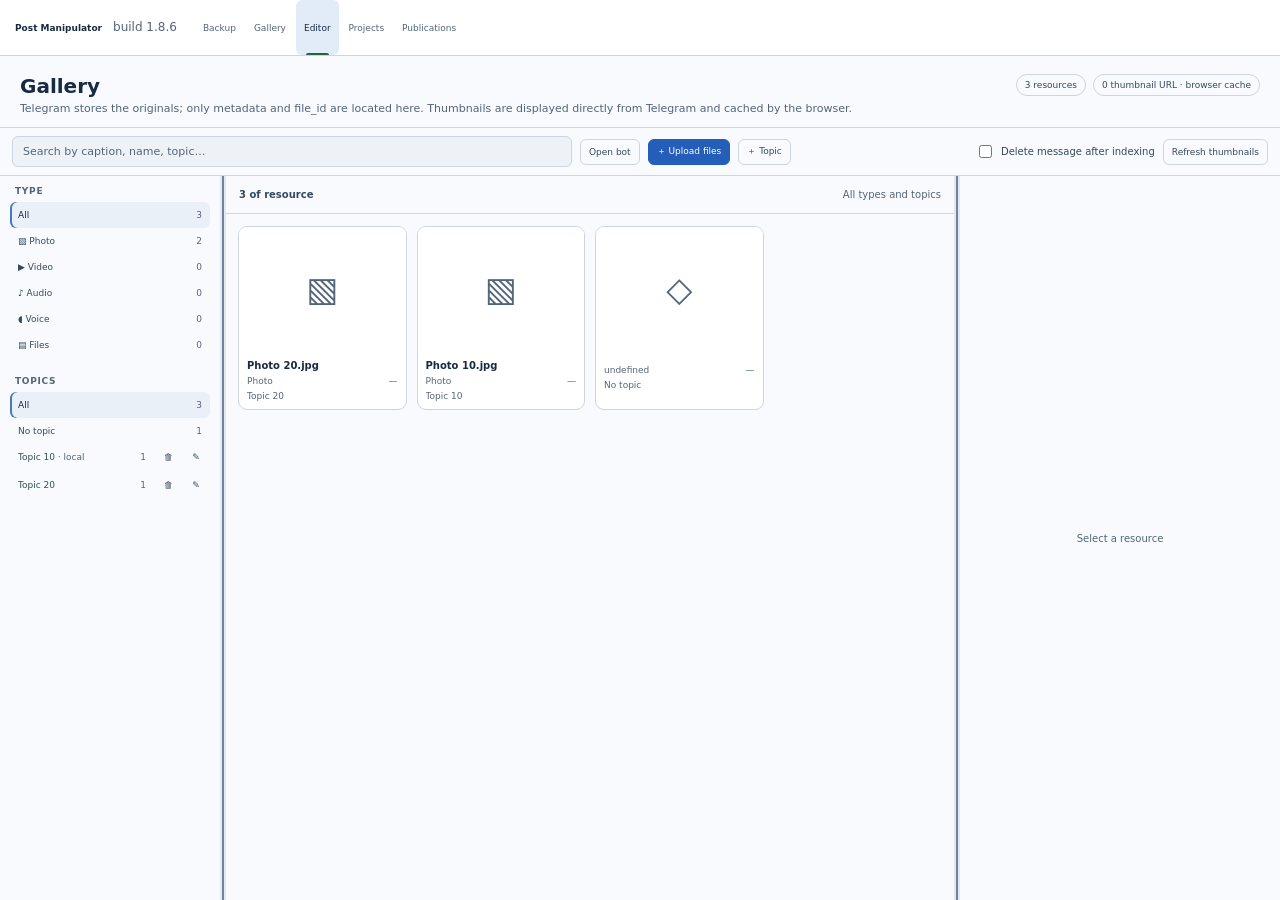
==== tests/gallery_topic_delete_browser_smoke.html @ 6d366eb7 "Improve gallery cleanup and scheduled publishing" ====
<!doctype html>
<meta charset="utf-8">
<title>Gallery topic deletion browser smoke</title>
<link rel="stylesheet" href="../style.css">
<script type="module">
import { IndexedDbAppDatabase } from "../js/storage/IndexedDbAppDatabase.js";
import { EventBus } from "../js/core/EventBus.js";
import { GalleryStore } from "../js/gallery/GalleryStore.js";
import { GalleryCore } from "../js/gallery/GalleryCore.js";
import { GalleryView } from "../js/gallery/GalleryView.js";
import { deleteGalleryTopicDialog } from "../js/gallery/GalleryTopicDeleteDialog.js";
import { SecurityGateView } from "../js/security/SecurityGateView.js";
import { createProjectPostListView } from "../js/editor/ProjectPostListView.js";
import { PublicationView } from "../js/publications/PublicationView.js";
import { OperationFeedback } from "../js/app/OperationFeedback.js";
import { applyDocumentTranslations } from "../js/i18n/index.js?v=1.8.6";

// Isolated storage and mock Telegram transport: never bootstrap the application.
const databaseName = `gallery-delete-smoke-${crypto.randomUUID()}`;
const db = new IndexedDbAppDatabase({ databaseName });
const check = (value, message) => { if (!value) throw new Error(message); };
const until = async predicate => {
  const end = Date.now() + 5000;
  while (!await predicate()) {
    if (Date.now() > end) throw new Error("Timed out waiting for UI");
    await new Promise(resolve => setTimeout(resolve, 10));
  }
};
try {
  const shell = new DOMParser().parseFromString(await (await fetch("../index.html")).text(), "text/html");
  shell.querySelectorAll("script").forEach(node => node.remove());
  document.body.replaceChildren(...shell.body.childNodes);
  document.body.dataset.appLocked = "false";
  document.querySelector("#appShell").removeAttribute("inert");
  document.querySelector("#appShell").removeAttribute("aria-hidden");
  document.documentElement.dataset.theme = "light";
  applyDocumentTranslations(document);
  const gate = new SecurityGateView({ root: document.querySelector("#securityGate") });
  gate.show("UNLOCK_PASSWORD");
  document.querySelector("#securityGate").hidden = true;
  document.querySelectorAll("[data-tab-page]").forEach(node => node.classList.toggle("active", node.dataset.tabPage === "gallery"));
  const events = new EventBus();
  const store = new GalleryStore({ db, events });
  const remote = [], thumbs = [];
  let fail = false, release = null;
  const thumbnails = { stats: async () => ({ count: 0 }), remove: async id => thumbs.push(id) };
  const core = new GalleryCore({ db, events, store, thumbnails, telegramCore: { topics: {
    async delete(id) {
      remote.push(id);
      if (release) await release;
      if (fail) throw new Error("offline");
      return {};
    }
  } } });
  const seed = async (id, { local = false, empty = false } = {}) => {
    await store.upsertTopic({ threadId: id, name: id === 9 ? '<img src=x onerror="window.injected=true"> Media' : `Topic ${id}`, telegramDeleted: local });
    if (!empty) return store.ingest({ type: "photo", fileId: `file-${id}`, fileName: `Photo ${id}.jpg`, source: { threadId: id } });
  };
  const asset = await seed(9);
  await seed(10, { local: true });
  await seed(11, { empty: true });
  const root = document.querySelector("#galleryApp");
  const view = new GalleryView({ root, gallery: core, thumbnails, events });
  await view.render();
  check(root.querySelectorAll("[data-gallery-delete-topic]").length === 3, "every topic must have a trash button");
  const open = async id => {
    await view.render();
    root.querySelector(`[data-gallery-delete-topic="${id}"]`).click();
    await until(() => document.querySelector("#galleryTopicDeleteDialog")?.open);
    return document.querySelector("#galleryTopicDeleteDialog");
  };
  const cancel = async dialog => {
    dialog.querySelector(".app-modal-dialog-actions button").click();
    await until(() => !view.topicDeletePending);
  };
  let dialog = await open(9);
  check(dialog.querySelectorAll('input[type="checkbox"]').length === 2, "remote topic with indexes requires two choices");
  check(dialog.querySelector("button.danger").disabled, "empty selection cannot delete");
  check(!dialog.querySelector("img") && !window.injected, "topic names must be plain text");
  await cancel(dialog);
  check(!remote.length, "cancel must be a no-op");
  dialog = await open(9);
  dialog.querySelector('[name="deleteFromBot"]').click();
  let resume;
  release = new Promise(resolve => { resume = resolve; });
  dialog.querySelector("button.danger").click();
  await until(() => remote.length === 1);
  check(dialog.querySelector("button.danger").disabled && dialog.querySelector("fieldset").disabled, "pending deletion must disable actions");
  const escape = new Event("cancel", { cancelable: true });
  dialog.dispatchEvent(escape);
  check(escape.defaultPrevented, "pending deletion must not be dismissed");
  resume(); release = null;
  await until(() => !view.topicDeletePending);
  check((await store.getTopic(9)).telegramDeleted && await store.get(asset.id), "bot-only deletion must retain local indexes");
  dialog = await open(9);
  check(!dialog.querySelector('input[type="checkbox"]'), "local-only topic needs a direct warning");
  check(dialog.querySelector(".app-modal-dialog-copy").textContent.includes("1"), "local warning includes index count");
  dialog.querySelector("button.danger").click();
  await until(() => !view.topicDeletePending);
  check(remote.length === 1 && !await store.get(asset.id) && !await store.getTopic(9), "local cleanup must not call Telegram");
  check(thumbs.includes(asset.id), "local cleanup must invalidate thumbnails");

  await seed(12);
  dialog = await open(12);
  dialog.querySelector('[name="deleteFromEditor"]').click();
  dialog.querySelector("button.danger").click();
  await until(() => !view.topicDeletePending);
  check(remote.length === 1 && !await store.getTopic(12), "editor-only choice must leave Telegram untouched");
  dialog = await open(11);
  check(!dialog.querySelector('input[type="checkbox"]'), "empty topic needs a regular confirmation");
  dialog.querySelector("button.danger").click();
  await until(() => !view.topicDeletePending);
  check(remote.includes(11) && !await store.getTopic(11), "empty topic removal must clean both sides");

  const used = await seed(13);
  core.tree = { toJSON: () => ({ props: { galleryId: used.id }, children: [] }) };
  dialog = await open(13);
  dialog.querySelectorAll('input[type="checkbox"]').forEach(input => input.click());
  const before = remote.length;
  dialog.querySelector("button.danger").click();
  await until(() => !dialog.querySelector("button.danger").disabled);
  check(remote.length === before && await store.get(used.id), "used indexes must block both deletions before any remote action");
  check(dialog.querySelector('[role="status"]').textContent, "usage error must remain in the dialog");
  await cancel(dialog);
  core.tree = null;

  fail = true;
  dialog = await open(13);
  dialog.querySelectorAll('input[type="checkbox"]').forEach(input => input.click());
  dialog.querySelector("button.danger").click();
  await until(() => dialog.querySelector('[role="status"]').textContent === "offline");
  check(dialog.open && await store.get(used.id), "network failure must preserve indexes and allow retry");
  fail = false;
  dialog.querySelector("button.danger").click();
  await until(() => !view.topicDeletePending);
  check(!await store.getTopic(13) && !await store.get(used.id), "both-scope retry must finish cleanup");

  // Abort a real IndexedDB transaction after its first queued delete.
  await db.put("gallery", "rollback", { id: "rollback" });
  await db.put("topics", "rollback", { id: "rollback" });
  const originalDelete = IDBObjectStore.prototype.delete;
  let deletes = 0, aborted = false;
  IDBObjectStore.prototype.delete = function(key) {
    if (++deletes === 2) throw new Error("simulated transaction failure");
    return originalDelete.call(this, key);
  };
  try { await db.deleteMany([{ store: "gallery", key: "rollback" }, { store: "topics", key: "rollback" }]); }
  catch { aborted = true; }
  finally { IDBObjectStore.prototype.delete = originalDelete; }
  check(aborted && await db.get("gallery", "rollback") && await db.get("topics", "rollback"), "topic/index deletion must roll back together");

  // Exercise the actual project-card actions and schedule dialog.
  const future = Math.ceil((Date.now() + 3600000) / 60000) * 60000;
  const project = { id: "sequence", title: "Sequence", structure: { mode: "linear", rootPostId: "map", rootMapId: "map-node" }, posts: [
    { id: "map", title: "Map", publication: { state: "scheduled" }, schedule: { scheduledAt: future, chatId: -1001 }, messageAst: { children: [] } },
    { id: "first", title: "First", publication: { state: "draft" }, messageAst: { children: [] } },
    { id: "last", title: "Last", publication: { state: "draft" }, messageAst: { children: [] } }
  ] };
  const cards = document.createElement("div");
  cards.append(createProjectPostListView({ project, onPublish() {}, onSchedule() {}, onCancelSchedule() {} }));
  document.querySelector("#projectLibraryDetail").replaceChildren(cards);
  const first = cards.querySelector('[data-post-id="first"]');
  check(first.querySelector(".project-publication-publish")?.disabled, "immediate publication must remain blocked");
  check(first.querySelector(".project-publication-schedule")?.disabled === false, "the next post can be scheduled");
  check(!cards.querySelector('[data-post-id="last"] .project-publication-schedule'), "cannot skip a predecessor");
  const publicationView = new PublicationView({ root: document.querySelector("#publicationsApp"), telegramCore: { publications: {} }, projectPublications: { schedulePost() {} } });
  publicationView.targets = [{ chatId: -1001, title: "Channel", status: "ready", type: "channel" }];
  publicationView.requestProjectPostSchedule(project, project.posts[1]);
  dialog = document.querySelector(".publication-draft-dialog");
  const time = dialog.querySelector('input[type="datetime-local"]');
  check(new Date(time.min).getTime() === future && new Date(time.value).getTime() >= future, "schedule dialog must use the predecessor time");
  dialog.close();
  publicationView.stop();

  const feedbackEvents = new EventBus();
  const feedback = new OperationFeedback({ events: feedbackEvents }).start();
  const modal = document.createElement("dialog");
  modal.textContent = "Upload in progress";
  document.body.append(modal);
  modal.showModal();
  feedbackEvents.emit("telegram:operation-start", { id: 1, method: "sendPhoto", fileName: "photo.png" });
  let panel = document.querySelector(".operation-feedback");
  check(panel?.parentNode === modal && panel.textContent.includes("photo.png"), "request indicator must be visible in the active modal");
  check(!panel.querySelector("progress").hasAttribute("value"), "unknown byte progress must remain indeterminate");
  modal.close(); modal.remove();
  await until(() => panel.parentNode === document.body);
  feedbackEvents.emit("gallery:upload-progress", { uploadId: 1, state: "uploading", current: 2, total: 3, fileName: "second.png" });
  check(panel.querySelector("progress").value === 1 && panel.querySelector("progress").max === 3, "batch indicator must count completed files");
  feedbackEvents.emit("telegram:operation-end", { id: 1, success: false });
  check(panel.dataset.active === "true", "finishing a request must not hide a running upload batch");
  feedbackEvents.emit("gallery:upload-progress", { uploadId: 1, state: "partial", total: 3, assets: [{}], failures: [{}, {}] });
  check(panel.dataset.active === "false" && panel.querySelector("progress").hidden, "failure must stop the progress indicator");
  feedback.stop();
  check(!document.querySelector(".operation-feedback"), "stopping the app must remove its indicator");

  let buttons = 0;
  for (const theme of ["light", "dark"]) {
    document.documentElement.dataset.theme = theme;
    for (const node of document.querySelectorAll("button, .button-link")) {
      const css = getComputedStyle(node);
      check(css.minHeight === "26px" && css.padding === "4px 8px" && css.borderRadius === "6px" && css.fontSize === "9px", `button sizing mismatch: ${node.className}`);
      for (const label of node.querySelectorAll("span, strong, label")) check(getComputedStyle(label).fontSize === "9px", "button label mismatch");
      buttons++;
    }
  }
  document.documentElement.dataset.theme = "light";
  await seed(20);
  await view.render();
  window.showGalleryDeleteFixture = () => deleteGalleryTopicDialog({ threadId: 20, gallery: { getTopicDeletionInfo: async () => ({ threadId: 20, hasRemote: true, assetCount: 3, topic: { name: "Фотографии проекта" } }) } });
  window.showOperationFeedbackFixture = () => {
    feedback.start();
    feedbackEvents.emit("gallery:upload-progress", { uploadId: 2, state: "uploading", current: 2, total: 3, fileName: "project-photo-02.jpg" });
  };
  window.galleryDeleteSmokeResult = { ok: true, buttons };
} catch (error) {
  window.galleryDeleteSmokeResult = { ok: false, error: error.stack || String(error) };
} finally {
  await db.close();
  indexedDB.deleteDatabase(databaseName);
}
</script>
---- style.css ----
/* Theme tokens describe UI roles. Legacy dark colors stay as var() fallbacks
   to preserve every existing dark surface/state. Only the light palette overrides
   them; switching back to dark removes all overrides through the root selector. */
:root { --theme-color-scheme: dark; }
:root[data-theme="light"] {
  --theme-color-scheme: light;
  --theme-app-bg: #f2f5fa;
  --theme-header-bg: #ffffff;
  --theme-surface: #f8fafd;
  --theme-surface-inset: #eef2f7;
  --theme-surface-raised: #ffffff;
  --theme-surface-hover: #eaf0f8;
  --theme-surface-active: #e2ebf8;
  --theme-field-bg: #ffffff;
  --theme-text: #172b42;
  --theme-text-secondary: #354a62;
  --theme-text-muted: #53657a;
  --theme-control-icon: #53657a;
  --theme-selection-bg: #ccdefa;
  --theme-primary-hover: #1c4e9b;
  --theme-border: #ccd5e1;
  --theme-border-strong: #8b9cb1;
  --theme-splitter-bg: #e2e8f0;
  --theme-splitter-line: #71839b;
  --theme-field-border: #7d8fa5;
  --theme-focus: #245eb8;
  --theme-accent: #245eb8;
  --theme-accent-border: #4679bf;
  --theme-accent-subtle: #e7effc;
  --theme-accent-ring: rgba(36, 94, 184, .24);
  --theme-success: #23653e;
  --theme-success-border: #43825b;
  --theme-success-subtle: #e9f5ed;
  --theme-success-ring: rgba(35, 101, 62, .24);
  --theme-warning: #79520d;
  --theme-warning-border: #96732c;
  --theme-warning-subtle: #fff3d6;
  --theme-warning-ring: rgba(121, 82, 13, .24);
  --theme-danger: #a32c40;
  --theme-danger-border: #b85664;
  --theme-danger-subtle: #fcecef;
  --theme-danger-ring: rgba(163, 44, 64, .24);
  --theme-purple: #5f459c;
  --theme-purple-subtle: #f0eafa;
  --theme-primary-bg: #245eb8;
  --theme-primary-border: #245eb8;
  --theme-on-primary: #ffffff;
  --theme-shadow-soft: rgba(22, 43, 68, .08);
  --theme-shadow-modal: rgba(22, 43, 68, .20);
  --theme-backdrop: rgba(22, 35, 53, .38);
  --theme-overlay-surface: rgba(255, 255, 255, .97);
  --theme-overlay-danger: rgba(252, 236, 239, .97);
  --theme-gate-gradient-start: #f3f6fb;
  --theme-gate-gradient-end: #e5edf7;
  --theme-scroll-thumb: #7c8fa9;
  --theme-media-overlay: #091018bb;
  --theme-on-media: #ffffff;
}

* { box-sizing: border-box; }
:root {
  font-family: Inter, system-ui, -apple-system, BlinkMacSystemFont, "Segoe UI", sans-serif;
  color-scheme: var(--theme-color-scheme);
  color: var(--theme-text, #e9eef5);
  background: var(--theme-app-bg, #0f1319);
  --app-viewport-height: 100vh;
}
body { margin: 0; height: var(--app-viewport-height); overflow: hidden; }
body[data-app-locked="true"] #appShell {
  pointer-events: none;
  user-select: none;
}
body[data-app-locked="true"] { background: var(--theme-app-bg, #0d1219); }
#securityGate {
  position: fixed;
  z-index: 2147483647;
  inset: 0;
  display: grid;
  place-items: center;
  padding: 20px;
  overflow: auto;
  color: var(--theme-text, #e9eef5);
  background: linear-gradient(145deg, var(--theme-gate-gradient-start, rgba(5, 9, 14, .98)), var(--theme-gate-gradient-end, rgba(12, 20, 31, .98)));
}
#securityGate[hidden] { display: none; }
.security-gate-card {
  width: min(440px, 100%);
  padding: 28px;
  border: 1px solid var(--theme-border, #334357);
  border-radius: 15px;
  background: var(--theme-surface-raised, #141d28);
  box-shadow: 0 24px 70px var(--theme-shadow-modal, #0009);
}
.security-gate-title { margin: 0 0 10px; font-size: 20px; line-height: 1.2; }
.security-gate-copy { margin: 0; color: var(--theme-text-secondary, #a6b4c5); line-height: 1.5; }
.security-gate-detail { margin: 12px 0 0; color: var(--theme-warning, #f1c58b); line-height: 1.45; font-size: 13px; }
.security-gate-progress {
  display: flex;
  align-items: center;
  gap: 10px;
  margin-top: 20px;
  color: var(--theme-text-secondary, #b9c9da);
  font-size: 13px;
}
.security-gate-spinner {
  width: 18px;
  height: 18px;
  flex: 0 0 18px;
  border: 2px solid var(--theme-border, #40546b);
  border-top-color: var(--theme-accent-border, #6db5ff);
  border-radius: 50%;
  animation: security-gate-spin .8s linear infinite;
}
@keyframes security-gate-spin { to { transform: rotate(360deg); } }
@media (prefers-reduced-motion: reduce) {
  .security-gate-spinner { animation-duration: 1.8s; }
}
.security-gate-form { display: grid; gap: 13px; margin-top: 20px; }
.security-gate-field { display: grid; gap: 6px; color: var(--theme-text-secondary, #b7c6d7); font-size: 13px; }
.security-gate-field input {
  width: 100%;
  padding: 10px 11px;
  color: inherit;
  border: 1px solid var(--theme-field-border, #3b4d62);
  border-radius: 8px;
  background: var(--theme-field-bg, #0b1118);
}
.security-gate-actions { display: flex; flex-wrap: wrap; gap: 8px; margin-top: 20px; }
.security-gate-form .security-gate-actions { margin-top: 2px; }
.security-gate-actions .primary { border-color: var(--theme-primary-border, #4283c5); background: var(--theme-primary-bg, #26629f); color: var(--theme-on-primary, #fff); }
button, input, select, textarea { font: inherit; }
select { color-scheme: var(--theme-color-scheme); }
select option { background: var(--theme-field-bg, #0c1117); color: var(--theme-text, #e9eef5); }
button {
  border: 1px solid var(--theme-border, #313b49); background: var(--theme-surface, #18202b); color: inherit;
  border-radius: 7px; padding: 7px 11px; cursor: pointer;
}
button:hover { background: var(--theme-surface-hover, #202b39); }
.topbar {
  height: 56px; display: flex; align-items: center; justify-content: space-between;
  padding: 0 14px; border-bottom: 1px solid var(--theme-border, #29313d); background: var(--theme-header-bg, #121821);
}
.topbar .muted { margin-left: 10px; color: var(--theme-text-muted, #788596); font-size: 12px; }
.actions { display: flex; gap: 7px; }
.layout {
  height: 100%; display: grid;
  grid-template-columns: 190px minmax(380px, 1fr) 400px; gap: 1px;
  background: var(--theme-surface, #29313d);
}
.panel { background: var(--theme-surface, #11161e); min-width: 0; overflow: hidden; }
.panel-title {
  height: 42px; display: flex; align-items: center; padding: 0 12px;
  border-bottom: 1px solid var(--theme-border, #29313d); font-weight: 650;
}
.palette { overflow-y: auto; }
.search {
  width: calc(100% - 20px); margin: 10px; padding: 8px 10px;
  background: var(--theme-field-bg, #0b1016); color: inherit; border: 1px solid var(--theme-field-border, #29313d); border-radius: 7px;
}
.category { padding: 10px 10px 3px; color: var(--theme-text-muted, #8190a3); font-size: 11px; text-transform: uppercase; }
.palette-item {
  margin: 3px 8px; padding: 8px 10px; border-radius: 7px; cursor: grab;
  border: 1px solid transparent;
}
.palette-item:hover { background: var(--theme-surface-hover, #18202b); border-color: var(--theme-border-strong, #29313d); }
.canvas-panel { overflow: auto; }
.canvas {
  --canvas-font-size: 10px;
  --canvas-secondary-font-size: 9px;
  min-height: 100%; padding: 28px; max-width: 820px; margin: auto;
  font-size: var(--canvas-font-size); line-height: 1.4;
}
.canvas-document-context-empty {
  min-height: 180px; display: grid; place-content: center; gap: 7px;
  padding: 24px; border: 1px dashed var(--theme-border, #344456); border-radius: 10px;
  color: var(--theme-text-secondary, #8ca0b6); text-align: center;
}
.canvas-document-context-empty strong { color: var(--theme-text, #c3d0dd); font-size: 12px; }
.canvas-document-context-empty span { max-width: 360px; font-size: 10px; line-height: 1.5; }
.drop-root {
  min-height: 100px; border: 1px dashed var(--theme-border, #3a4656); border-radius: 10px; padding: 12px;
}
.block {
  position: relative; margin: 7px 0; padding: 12px; border: 1px solid var(--theme-border, #2c3745);
  border-radius: 9px; background: var(--theme-surface-raised, #151c25);
}
.block.selected { border-color: var(--theme-accent-border, #5c8dff); box-shadow: 0 0 0 1px var(--theme-accent-ring, #5c8dff33); }
.block.validation-invalid {
  box-shadow: 0 0 9px var(--theme-danger-ring, #ed3f548f);
}
.block.selected.validation-invalid { box-shadow: 0 0 0 1px var(--theme-accent-ring, #5c8dff44), 0 0 9px var(--theme-danger-ring, #ed3f548f); }
.block.dragging { opacity: .38; }
.block.drag-inside { border-color: var(--theme-accent-border, #6ba3ff); box-shadow: inset 0 0 0 1px var(--theme-accent-ring, #6ba3ff66); }
.drag-handle { cursor: grab; user-select: none; }
.drag-handle:active { cursor: grabbing; }
.drop-zone {
  height: 8px; margin: -2px 4px; border-radius: 5px;
  transition: height .08s ease, background .08s ease, margin .08s ease;
}
.drop-zone.active {
  height: 16px; margin: 1px 4px; background: var(--theme-accent-subtle, #5c8dff33);
  border: 1px dashed var(--theme-accent-border, #5c8dff);
}
.drop-zone-last { min-height: 8px; }
.block-head {
  display: flex; justify-content: space-between; align-items: center;
  color: var(--theme-text-muted, #7f8da0); font-size: 11px; margin-bottom: 8px;
}
.block-actions { display: flex; gap: 3px; }
.block-actions button { padding: 2px 6px; font-size: 11px; }
.block-preview { min-height: 22px; font-size: var(--canvas-font-size); line-height: 1.4; }
.children {
  margin: 9px 0 0 14px; padding-left: 10px; border-left: 1px solid var(--theme-border, #303b49);
}
.empty { color: var(--theme-text-muted, #697789); padding: 16px; text-align: center; }
.inspector-body { padding: 12px; overflow-y: auto; height: calc(100% - 42px); }
.prop { margin-bottom: 14px; }
.prop label { display:block; font-size:12px; color:var(--theme-text-secondary, #98a6b7); margin-bottom:5px; }
.prop input, .prop textarea, .prop select {
  width: 100%; padding: 8px; border-radius: 6px; border: 1px solid var(--theme-field-border, #303b49);
  background: var(--theme-field-bg, #0c1117); color: inherit;
}
.prop textarea { min-height: 120px; resize: vertical; }
.hint { font-size: 11px; color:var(--theme-text-muted, #667486); margin-top:4px; }
dialog {
  width: min(900px, 90vw); max-height: 80vh;
  color-scheme: var(--theme-color-scheme);
  background: var(--theme-surface-raised, #10161e); color: var(--theme-text, #e9eef5);
  border: 1px solid var(--theme-border, #354151); border-radius: 10px; padding: 0;
  box-shadow: 0 24px 70px var(--theme-shadow-modal, #000c);
}
dialog::backdrop { background: var(--theme-backdrop, rgba(0, 0, 0, .72)); }
dialog form { background: var(--theme-surface-raised, #10161e); color: var(--theme-text, #e9eef5); }
dialog input,
dialog select,
dialog textarea {
  color-scheme: var(--theme-color-scheme);
  background: var(--theme-field-bg, #0b1118);
  color: var(--theme-text, #e9eef5);
  border-color: var(--theme-field-border, #354151);
}
.app-modal-dialog { width: min(420px, calc(100vw - 28px)); }
.app-modal-dialog-body { display: grid; gap: 14px; padding: 16px; }
.app-modal-dialog-field { display: grid; gap: 6px; color: var(--theme-text-secondary, #aebdce); font-size: 12px; }
.app-modal-dialog-field input { width: 100%; padding: 8px 9px; border: 1px solid var(--theme-field-border, #354151); border-radius: 7px; }
.app-modal-dialog-copy { margin: 0; color: var(--theme-text, #c6d2df); line-height: 1.5; }
.app-modal-dialog-actions { display: flex; flex-wrap: wrap; justify-content: flex-end; gap: 8px; }
.dialog-head { padding:12px; border-bottom:1px solid var(--theme-border, #303b49); display:flex; justify-content:space-between; }
pre { padding:16px; overflow:auto; max-height:70vh; font-size:12px; }

.meta-badge { color:var(--theme-purple, #b59cff); font-size:10px; margin-left:6px; }

.selection-hint { color:var(--theme-text-muted, #718094); font-size:11px; padding:8px 10px; }

@media (max-width: 1000px) {
  .layout { grid-template-columns: 170px minmax(320px, 1fr) 340px; }
}

/* v0.5 — Rich Message limits, precise DnD and collapsible Details */
.canvas-title { justify-content: space-between; gap: 12px; }
.canvas-stats { display: flex; align-items: center; gap: 6px; font-size: 11px; font-weight: 500; }
.canvas-stat {
  white-space: nowrap; padding: 3px 7px; border-radius: 999px;
  border: 1px solid var(--theme-border, #303b49); color: var(--theme-text-secondary, #93a1b4); background: var(--theme-surface, #0c1117);
}
.canvas-stat.warning { border-color: var(--theme-warning-border, #7f6d32); color: var(--theme-warning, #e2c96b); }
.canvas-stat.invalid { border-color: var(--theme-danger-border, #8b3f4b); color: var(--theme-danger, #ff8291); }

.drop-root.drag-root { border-color: var(--theme-accent-border, #5c8dff); box-shadow: inset 0 0 0 1px var(--theme-accent-ring, #5c8dff44); }
.block.drag-before::before,
.block.drag-after::after {
  content: ""; position: absolute; left: 6px; right: 6px; height: 3px;
  border-radius: 3px; background: var(--theme-accent, #6ba3ff); box-shadow: 0 0 0 1px var(--theme-accent-ring, #6ba3ff33);
  z-index: 3; pointer-events: none;
}
.block.drag-before::before { top: -6px; }
.block.drag-after::after { bottom: -6px; }
.drop-zone { height: 12px; margin: -3px 4px; }
.drop-zone.active { height: 20px; margin: 1px 4px; }

.block-title { display: inline-flex; align-items: center; min-width: 0; }
.details-toggle {
  width: 22px; height: 22px; display: inline-flex; align-items: center; justify-content: center;
  padding: 0; margin: -3px 6px -3px -4px; border: 0; background: transparent;
  color: var(--theme-text-secondary, #a8b6c8); font-size: 15px; border-radius: 5px;
}
.details-toggle:hover { background: var(--theme-surface-hover, #202b39); }
.details-collapsed-block { border-style: solid; }
.details-collapsed-summary,
.empty-children-drop {
  margin-top: 8px; min-height: 42px; padding: 9px 10px; border: 1px dashed var(--theme-border, #344151);
  border-radius: 7px; background: var(--theme-surface, #111821); color: var(--theme-text-muted, #78879a);
}
.details-collapsed-summary.active,
.empty-children-drop.active {
  border-color: var(--theme-accent-border, #6ba3ff); background: var(--theme-surface-active, #15243a); box-shadow: inset 0 0 0 1px var(--theme-accent-ring, #6ba3ff44);
}
.details-child-count { display: inline-block; margin-right: 9px; font-size: 11px; color: var(--theme-text-secondary, #9cabbc); }
.details-icons { display: inline-flex; flex-wrap: wrap; gap: 5px; vertical-align: middle; }
.details-icon-badge {
  display: inline-flex; align-items: center; gap: 4px; min-width: 30px; justify-content: center;
  padding: 3px 6px; border-radius: 6px; background: var(--theme-surface, #1a2430); border: 1px solid var(--theme-border, #2c3948);
  color: var(--theme-text-secondary, #aab8c9); font-size: 11px;
}
.details-empty { font-size: 11px; color: var(--theme-text-muted, #667486); }
.empty-children-drop { text-align: center; font-size: 11px; }

body.dragging-block::before {
  content: "Перетащите за пределы Canvas и отпустите, чтобы удалить";
  position: fixed; left: 50%; bottom: 18px; transform: translateX(-50%);
  z-index: 9998; padding: 8px 13px; border-radius: 8px;
  background: var(--theme-surface, #151c25); border: 1px solid var(--theme-border, #3b4858); color: var(--theme-text-secondary, #a9b6c6);
  font-size: 12px; pointer-events: none; box-shadow: 0 8px 28px var(--theme-shadow-modal, #0008);
}
body.drag-delete-active::before {
  content: "Отпустите — удалить блок";
  border-color: var(--theme-danger-border, #9b4654); color: var(--theme-danger, #ff8b98); background: var(--theme-surface, #2a171c);
}

.toast {
  position: fixed; left: 50%; top: 58px; transform: translate(-50%, -8px);
  z-index: 10000; max-width: min(620px, calc(100vw - 32px)); padding: 9px 14px; border-radius: 9px;
  border: 1px solid var(--theme-border, #3a536e); background: var(--theme-surface, #142131); color: var(--theme-text, #b9d5f3);
  font-size: 12px; opacity: 0; pointer-events: none; transition: opacity .15s ease, transform .15s ease;
  box-shadow: 0 10px 34px var(--theme-shadow-modal, #0009); backdrop-filter: blur(8px);
}
.toast[data-type="success"] { border-color: var(--theme-success-border, #34705b); background: var(--theme-surface, #13271f); color: var(--theme-success, #9be0c2); }
.toast[data-type="warning"] { border-color: var(--theme-warning-border, #806a35); background: var(--theme-surface, #2a2414); color: var(--theme-warning, #f1d38b); }
.toast[data-type="error"] { border-color: var(--theme-danger-border, #8b3f4b); background: var(--theme-surface, #2a171c); color: var(--theme-danger, #ff9ba7); }
.toast.visible { opacity: 1; transform: translate(-50%, 0); }

/* v0.6+ registry-driven inspector */
.property-group { margin: 0 0 14px; padding: 10px; border: 1px solid var(--theme-border, #273243); border-radius: 8px; background: var(--theme-surface, #101722); }
.property-group-title { margin: -2px 0 10px; color: var(--theme-text, #dce6f3); font-size: 12px; font-weight: 700; letter-spacing: .02em; }
.prop-label-row { display: flex; align-items: center; justify-content: space-between; gap: 8px; margin-bottom: 5px; }
.prop-label-row label { margin: 0; }
.property-id { max-width: 52%; overflow: hidden; text-overflow: ellipsis; white-space: nowrap; color: var(--theme-text-muted, #64748a); font-size: 9px; background: var(--theme-surface, #0b111a); padding: 2px 4px; border-radius: 4px; }
.property-scope { margin-top: 4px; color: var(--theme-text-muted, #7d8b9e); font-size: 9px; text-transform: uppercase; letter-spacing: .06em; }
.inspector-capabilities { margin: 4px 0 12px; color: var(--theme-text-muted, #718096); font-size: 10px; }
.inspector-actions { display: flex; gap: 6px; position: sticky; bottom: 0; padding: 8px 0 2px; background: linear-gradient(transparent, var(--theme-surface, #111923) 30%); }
.inspector-empty-properties { margin-bottom: 12px; }

.rich-text-editor { border: 1px solid var(--theme-border, #334155); border-radius: 7px; overflow: hidden; background: var(--theme-surface, #0d141e); }
.rich-text-toolbar { display: flex; gap: 3px; flex-wrap: wrap; padding: 5px; border-bottom: 1px solid var(--theme-border, #273243); max-height: 92px; overflow-y: auto; }
.rich-format-button { min-width: 27px; height: 26px; padding: 2px 6px; border-radius: 5px; font-size: 11px; background: var(--theme-surface, #182232); }
.rich-format-button:hover { background: var(--theme-surface-hover, #243148); }
.rich-format-button.active, .rich-format-button[aria-pressed="true"] {
  border-color: var(--theme-accent-border, #5c8dff); background: var(--theme-accent-subtle, #243a5b); box-shadow: inset 0 0 0 1px var(--theme-accent-ring, #5c8dff55); color: var(--theme-text, #dbe9ff);
}
.link-relation-button.is-linked,
.link-target-button.is-linked {
  border-color: var(--theme-success-border, #3f8d61) !important;
  background: var(--theme-success-subtle, #153622) !important;
  box-shadow: inset 0 0 0 1px var(--theme-success-ring, #4eaf73aa);
  color: var(--theme-success, #c4f2d3) !important;
}
.link-target-button.is-selected {
  border-color: var(--theme-warning-border, #a78232) !important;
  background: var(--theme-warning-subtle, #3a2d10) !important;
  box-shadow: inset 0 0 0 1px var(--theme-warning-ring, #dfb64f99);
  color: var(--theme-warning, #ffe09a) !important;
}
.link-relation-block-button { min-width: 27px; padding: 0 6px; }
.rich-style-inherit {
  margin-left: auto; display: inline-flex; align-items: center; gap: 4px; padding: 2px 4px;
  color: var(--theme-text-secondary, #91a4bb); font-size: 8px; white-space: nowrap; cursor: pointer;
}
.rich-style-inherit input { width: auto !important; margin: 0; }
.rich-text-editor textarea {
  width: 100%; min-height: 120px; border: 0 !important; border-radius: 0 !important;
  background: var(--theme-field-bg, #0c1117); color: inherit; resize: vertical;
}
.rich-text-status, .structured-status { padding: 4px 6px; color: var(--theme-text-muted, #708096); font-size: 9px; border-top: 1px solid var(--theme-border, #202b3a); }

.structured-editor textarea { min-height: 150px; font-family: ui-monospace, SFMono-Regular, Menlo, Consolas, monospace; font-size: 11px; }
.structured-editor textarea.invalid { border-color: var(--theme-danger-border, #a94b59); outline-color: var(--theme-danger-border, #a94b59); }
.location-editor { display: grid; grid-template-columns: 1fr 1fr; gap: 6px; }
.location-field { display: flex !important; flex-direction: column; gap: 3px; margin: 0 !important; color: var(--theme-text-muted, #8492a5) !important; font-size: 10px !important; }
.location-field:last-child { grid-column: 1 / -1; }

/* v0.7 — universal registry-driven property editors */
.boolean-editor {
  display: inline-flex !important; align-items: center; gap: 8px; margin: 0 !important;
  color: var(--theme-text-secondary, #b7c3d1) !important; cursor: pointer;
}
.boolean-editor input { width: auto !important; margin: 0; }
.editor-meta-line { margin-top: 4px; color: var(--theme-text-muted, #6f7f93); font-size: 9px; }
.unsupported-editor { border: 1px dashed var(--theme-border, #6d5360); padding: 6px; border-radius: 7px; }

.format-config-host:empty { display: none; }
.format-config {
  margin: 6px; padding: 8px; border: 1px solid var(--theme-border, #42526a); border-radius: 7px;
  background: var(--theme-surface, #121b28);
}
.format-config-title { margin-bottom: 7px; font-size: 11px; font-weight: 700; color: var(--theme-text, #cbd7e6); }
.format-config-field { display: grid !important; grid-template-columns: 105px 1fr; gap: 7px; align-items: center; margin: 5px 0 !important; }
.format-config-field span { color: var(--theme-text-muted, #8190a3); font-size: 10px; }
.format-config-field input, .format-config-field textarea {
  width: 100%; min-height: 0; padding: 6px; border: 1px solid var(--theme-field-border, #334155); border-radius: 5px;
  background: var(--theme-field-bg, #0c1117); color: inherit;
}
.format-config-field textarea { min-height: 66px; resize: vertical; }
.format-config-actions { display: flex; justify-content: flex-end; gap: 5px; margin-top: 7px; }
.format-config-actions button { padding: 5px 8px; font-size: 10px; }

.collection-editor, .table-visual-editor {
  border: 1px solid var(--theme-border, #334155); border-radius: 7px; background: var(--theme-surface-raised, #0d141e); overflow: hidden;
}
.collection-toolbar {
  min-height: 34px; display: flex; gap: 5px; flex-wrap: wrap; align-items: center;
  padding: 5px 6px; border-bottom: 1px solid var(--theme-border, #273243); color: var(--theme-text-muted, #8291a4); font-size: 10px;
}
.collection-toolbar > span { margin-right: auto; }
.collection-toolbar button { padding: 4px 7px; font-size: 10px; }
.collection-body { padding: 6px; display: grid; gap: 6px; }
.structured-empty { padding: 12px; text-align: center; color: var(--theme-text-muted, #667486); font-size: 10px; }
.collection-card { position: relative; border: 1px solid var(--theme-border, #2d3a4b); border-radius: 7px; background: var(--theme-surface-raised, #111a26); }
.collection-card > summary { padding: 7px 76px 7px 9px; cursor: pointer; color: var(--theme-text-secondary, #aab7c7); font-size: 11px; }
.collection-card-actions { position: absolute; right: 5px; top: 4px; display: flex; gap: 3px; }
.collection-card-actions button { padding: 2px 5px; min-width: 24px; font-size: 10px; }
.nested-fields { padding: 6px 8px 8px; border-top: 1px solid var(--theme-border, #243041); display: grid; gap: 9px; }
.nested-field { min-width: 0; }
.nested-field-head { display: flex; justify-content: space-between; gap: 7px; margin-bottom: 4px; color: var(--theme-text-secondary, #95a3b6); font-size: 10px; }
.nested-field-head code { max-width: 48%; overflow: hidden; text-overflow: ellipsis; white-space: nowrap; color: var(--theme-text-muted, #5f7086); font-size: 8px; }
.nested-field input:not([type="checkbox"]), .nested-field textarea, .nested-field select {
  width: 100%; padding: 7px; border-radius: 5px; border: 1px solid var(--theme-field-border, #303b49); background: var(--theme-field-bg, #0b1118); color: inherit;
}
.nested-field textarea { min-height: 85px; resize: vertical; }

.block-array-editor { border: 1px dashed var(--theme-border, #344256); border-radius: 6px; background: var(--theme-surface-raised, #0b121b); }
.block-array-editor > summary { padding: 6px 8px; cursor: pointer; color: var(--theme-text-muted, #8796a9); font-size: 10px; }
.block-array-editor textarea {
  width: calc(100% - 10px); margin: 0 5px 5px; min-height: 90px; padding: 6px;
  border: 1px solid var(--theme-field-border, #303b49); border-radius: 5px; background: var(--theme-field-bg, #080e14); color: inherit;
  font-family: ui-monospace, SFMono-Regular, Menlo, Consolas, monospace; font-size: 10px; resize: vertical;
}

.table-toolbar { border-bottom: 1px solid var(--theme-border, #273243); }
.table-grid-editor {
  --table-columns: 2;
  display: grid; grid-template-columns: repeat(var(--table-columns), minmax(54px, 1fr));
  gap: 3px; padding: 7px; overflow-x: auto; background: var(--theme-surface-inset, #0a1017);
}
.table-cell-button {
  min-width: 54px; min-height: 34px; padding: 5px; overflow: hidden; text-overflow: ellipsis; white-space: nowrap;
  background: var(--theme-surface, #151f2b); border-color: var(--theme-border, #2c3949); color: var(--theme-text-secondary, #aab8c9); font-size: 10px;
}
.table-cell-button.selected { border-color: var(--theme-accent-border, #5c8dff); box-shadow: inset 0 0 0 1px var(--theme-accent-ring, #5c8dff55); }
.table-cell-button.header-cell { font-weight: 700; background: var(--theme-surface-active, #1b2838); }
.table-cell-editor { border-top: 1px solid var(--theme-border, #273243); }
.table-cell-title { padding: 7px 8px 0; color: var(--theme-text-secondary, #aab7c8); font-size: 10px; font-weight: 700; }
.table-cell-fields { border-top: 0; }

.media-editor input {
  width: 100%; padding: 8px; border-radius: 6px; border: 1px solid var(--theme-field-border, #303b49); background: var(--theme-field-bg, #0c1117); color: inherit;
}
.format-config-registry-field { margin: 7px 0; padding: 6px; border: 1px solid transparent; border-radius: 6px; }
.format-config-registry-field.required-missing { border-color: var(--theme-danger-border, #8b3f4b); background: var(--theme-surface, #28161b); }
.format-config-registry-field input:not([type="checkbox"]),
.format-config-registry-field textarea,
.format-config-registry-field select {
  width: 100%; padding: 7px; border-radius: 5px; border: 1px solid var(--theme-field-border, #303b49); background: var(--theme-field-bg, #0b1118); color: inherit;
}
.format-config-registry-field textarea { min-height: 72px; resize: vertical; }
.format-config-error { min-height: 14px; color: var(--theme-danger, #ff8997); font-size: 10px; }
.date-time-picker { display: grid; grid-template-columns: minmax(0, 1fr); gap: 6px; align-items: center; }
.date-time-picker input { min-width: 0; }
.date-time-picker.has-accessory { grid-template-columns: minmax(0, 1fr) minmax(112px, .55fr); }
.date-time-picker-format { min-width: 0; }
.format-date-time-config { margin-block: 3px; padding-block: 5px; }
.format-date-time-config .format-config-registry-field { margin-block: 3px; }
.format-date-time-config .format-config-actions { margin-top: 3px; }

/* v0.8 — application tabs and independently scrolling editor columns */
.topbar {
  position: relative;
  z-index: 100;
  gap: 14px;
}
.topbar-left {
  min-width: 0;
  height: 100%;
  display: flex;
  align-items: center;
  gap: 18px;
}
.topbar-network { flex: 0 0 auto; margin-left: auto; }
.net-panel { --net-panel-ok: var(--theme-success, #2e9b45); --net-panel-error: var(--theme-danger, #d33c3c); --net-panel-paused: var(--theme-warning, #d5a62e); --net-panel-telegram: var(--theme-accent, #2aabee); display: inline-flex; align-items: center; font: 14px/1 sans-serif; }
.net-panel__items { display: inline-flex; align-items: center; gap: 4px; max-width: 72px; overflow: hidden; opacity: 1; transition: max-width 180ms cubic-bezier(.22,1,.36,1),opacity 140ms ease; }
.net-panel:not(.net-panel--expanded) .net-panel__items { max-width: 0; opacity: 0; pointer-events: none; }
.net-panel__button { box-sizing: border-box; width: 28px; height: 28px; padding: 0; border: 0; border-radius: 50%; display: grid; place-items: center; cursor: pointer; color: var(--net-panel-ok); background: color-mix(in srgb,currentColor 11%,transparent); }
.net-panel__button:focus-visible { outline: 2px solid currentColor; outline-offset: 2px; }
.net-panel--polling-paused .net-panel__button { color: var(--net-panel-paused); }
.net-panel--offline .net-panel__button { color: var(--net-panel-error); cursor: default; }
.net-panel__network { width: 18px; height: 18px; fill: currentColor; }
.net-panel__triangle-button { box-sizing: border-box; width: 28px; height: 28px; padding: 0; border: 0; background: transparent; display: grid; place-items: center; cursor: pointer; }
.net-panel__triangle-button:focus-visible { outline: 2px solid var(--net-panel-telegram); outline-offset: -2px; border-radius: 50%; }
.net-panel__triangle { width: 18px; height: 18px; color: var(--net-panel-telegram); fill: currentColor; transform: rotate(-90deg); opacity: .25; transition: opacity 70ms linear; }
.net-panel__triangle--polling { transform: rotate(90deg); }
.net-panel__triangle--on { opacity: 1; }
.net-panel__triangle--stopped { color: var(--net-panel-error); opacity: .55; }
.net-panel__triangle--paused { color: var(--net-panel-paused); opacity: .75; }
.net-panel--offline .net-panel__triangle { color: var(--net-panel-error); opacity: .55; }
@media (prefers-reduced-motion: reduce) { .net-panel__items,.net-panel__triangle { transition: none; } }
.brand {
  flex: 0 0 auto;
  display: flex;
  align-items: baseline;
  white-space: nowrap;
}
.top-tabs {
  align-self: stretch;
  display: flex;
  align-items: stretch;
  gap: 2px;
}
.top-tab {
  position: relative;
  border: 0;
  border-radius: 0;
  padding: 0 13px;
  background: transparent;
  color: var(--theme-text-muted, #8593a5);
  font-size: 13px;
}
.top-tab:hover { background: var(--theme-surface-hover, #171f2a); color: var(--theme-text, #c8d3e0); }
.top-tab.active {
  background: var(--theme-surface-active, #171f2a);
  color: var(--theme-text, #f1f5fa);
}
.top-tab.active::after {
  content: "";
  position: absolute;
  left: 10px;
  right: 10px;
  bottom: 0;
  height: 2px;
  border-radius: 2px 2px 0 0;
  background: var(--theme-accent, #6ba3ff);
}
.top-tab.active[data-tab="editor"]::after { background: var(--theme-success, #67c587); }
.top-tab.active[data-tab="gallery"]::after { background: var(--theme-warning, #e5bd57); }
.top-tab.active[data-tab="publications"]::after { background: var(--theme-danger, #df6f79); }
.actions[hidden] { display: none !important; }

.workspace {
  height: calc(var(--app-viewport-height) - 56px);
  min-height: 0;
  overflow: hidden;
}
.tab-page {
  display: none;
  height: 100%;
  min-height: 0;
  overflow: hidden;
}
.tab-page.active { display: block; }
.editor-page.active { display: block; }
.tab-placeholder {
  height: 100%;
  display: grid;
  place-items: center;
  padding: 32px;
  background: var(--theme-surface, #0f141b);
  color: var(--theme-text-muted, #7e8da0);
  text-align: center;
}
.tab-placeholder h1 { margin: 0 0 8px; color: var(--theme-text, #dfe7f1); font-size: 22px; }
.tab-placeholder p { margin: 0; max-width: 580px; font-size: 13px; }
.publications-page { height: 100%; min-height: 0; }
.publication-shell { height: 100%; min-height: 0; display: grid; grid-template-columns: min(var(--publications-left-width, 300px), 30vw) 6px minmax(0, 1fr) 6px min(var(--publications-right-width, 340px), 32vw); background: var(--theme-surface-inset, #0b1016); }
.publication-sidebar { min-width: 0; min-height: 0; display: flex; flex-direction: column; gap: 10px; padding: 12px; overflow: auto; border-right: 1px solid var(--theme-border, #29313d); background: var(--theme-surface, #101720); }
.publication-splitter { background: var(--theme-splitter-bg, #29313d); }
.publication-add-target {
  width: 100%; min-height: 30px; padding: 6px 8px;
  border-color: var(--theme-accent-border, #3f6fae); background: var(--theme-accent-subtle, #214a79); color: var(--theme-text, #dbeaff);
  font-size: 9px; font-weight: 600;
}
.publication-filters { display: grid; grid-template-columns: repeat(3, minmax(0, 1fr)); gap: 6px; }
.publication-filter-chip { padding: 6px; border-radius: 999px; color: var(--theme-text-muted, #8798ac); font-size: 9px; }
.publication-filter-chip.active { border-color: var(--theme-accent-border, #3f6fae); background: var(--theme-accent-subtle, #193758); color: var(--theme-text, #c5dcf5); }
.publication-binding-card { display: grid; gap: 8px; padding: 10px; border: 1px solid var(--theme-border, #3b5775); border-radius: 8px; background: var(--theme-surface-raised, #111e2b); }
.publication-binding-card strong { color: var(--theme-text, #d7e7f8); font-size: 11px; }
.publication-binding-card span { color: var(--theme-text-secondary, #8fa2b7); font-size: 9px; line-height: 1.45; }
.publication-binding-card code { padding: 8px; border-radius: 5px; background: var(--theme-surface-raised, #080b0f); color: var(--theme-accent, #a9d3ff); text-align: center; user-select: all; }
.publication-binding-actions, .publication-target-actions { display: flex; justify-content: flex-end; gap: 6px; }
.publication-target-actions { flex-wrap: wrap; }
.publication-binding-actions button, .publication-target-actions button { padding: 6px 8px; font-size: 9px; }
.publication-target-cleanup { margin-right: auto; color: var(--theme-text-muted, #8596aa); }
.publication-target-cleanup.active { border-color: var(--theme-success-border, #315a4b); background: var(--theme-success-subtle, #10271c); color: var(--theme-success, #72c997); }
.publication-target-remove { color: var(--theme-danger, #e79aa5); border-color: var(--theme-danger-border, #633942) !important; }
.publication-target-list { display: grid; gap: 8px; }
.publication-target-empty { padding: 14px 8px; color: var(--theme-text-muted, #6f8095); font-size: 10px; text-align: center; }
.publication-target-card { display: grid; gap: 8px; padding: 10px; border: 1px solid var(--theme-border, #293746); border-radius: 8px; background: var(--theme-surface-raised, #0b1118); }
.publication-target-card.ready { border-color: var(--theme-success-border, #315a4b); }
.publication-target-card.unavailable { border-color: var(--theme-danger-border, #5a343b); }
.publication-target-card.selected { border-color: var(--theme-accent-border, #5d8ed7); box-shadow: inset 2px 0 var(--theme-accent-border, #5d8ed7); background: var(--theme-surface-active, #142033); }
.publication-target-head { display: flex; align-items: center; justify-content: space-between; gap: 8px; }
.publication-target-head strong { min-width: 0; overflow: hidden; color: var(--theme-text, #dce7f3); font-size: 11px; text-overflow: ellipsis; white-space: nowrap; }
.publication-target-badges { flex: 0 0 auto; display: flex; align-items: center; gap: 4px; }
.publication-target-kind { flex: 0 0 auto; color: var(--theme-text-muted, #8195aa); font-size: 8px; text-transform: uppercase; }
.publication-target-visibility { padding: 2px 5px; border: 1px solid var(--theme-border, #34475d); border-radius: 999px; font-size: 7px; }
.publication-target-visibility.public { color: var(--theme-success, #71bf92); border-color: var(--theme-success-border, #315a4b); background: var(--theme-success-subtle, #10271c); }
.publication-target-visibility.private { color: var(--theme-text-secondary, #91a9c3); background: var(--theme-surface, #131e2a); }
.publication-target-meta { display: grid; gap: 3px; color: var(--theme-text-muted, #8293a6); font-size: 9px; }
.publication-target-metrics { display: flex; align-items: center; gap: 9px; min-height: 18px; }
.publication-target-metric { display: inline-flex; align-items: center; gap: 3px; font-size: 10px; line-height: 1; }
.publication-target-members { color: var(--theme-text-secondary, #91a5ba); }
.publication-target-comments { padding: 2px 4px; border: 1px solid currentColor; border-radius: 999px; }
.publication-target-comments.connected { color: var(--theme-success, #63c58c); background: var(--theme-success-subtle, #10271c); }
.publication-target-comments.disconnected { color: var(--theme-danger, #df7886); background: var(--theme-surface, #2a1418); }
.publication-target-discussion { overflow: hidden; color: var(--theme-text-muted, #708da9); font-size: 8px; text-overflow: ellipsis; white-space: nowrap; }
.publication-content { min-width: 0; padding: 22px; overflow: auto; }
.publication-content h1 { margin: 0 0 8px; color: var(--theme-text, #e2eaf3); font-size: 20px; }
.publication-content p { margin: 0; max-width: 620px; color: var(--theme-text-muted, #7f90a3); font-size: 11px; line-height: 1.55; }
.publication-content-filters { display: grid; gap: 8px; margin: 14px 0 22px; padding: 10px; border: 1px solid var(--theme-border, #263342); border-radius: 8px; background: var(--theme-surface, #101720); }
.publication-content-filter-row { min-width: 0; display: flex; align-items: center; gap: 10px; }
.publication-content-filter-label { flex: 0 0 52px; color: var(--theme-text-muted, #718399); font-size: 8px; text-transform: uppercase; }
.publication-content-filter-chips { min-width: 0; display: flex; align-items: center; flex-wrap: wrap; gap: 6px; }
.publication-content-filter-chip { padding: 6px 9px; border-radius: 999px; color: var(--theme-text-muted, #8798ac); font-size: 9px; }
.publication-content-filter-chip.active { border-color: var(--theme-accent-border, #3f6fae); background: var(--theme-accent-subtle, #193758); color: var(--theme-text, #c5dcf5); }
.publication-project-filter-scroll {
  flex: 1 1 auto; flex-wrap: nowrap; overflow-x: auto; overflow-y: hidden;
  padding-bottom: 3px; overscroll-behavior-inline: contain; scrollbar-width: thin;
}
.publication-project-filter-chip {
  flex: 0 0 auto; max-width: min(240px, 45vw); overflow: hidden;
  text-overflow: ellipsis; white-space: nowrap;
}
.publication-target-posts { color: var(--theme-accent, #a7c7e8); }
.publication-date-range { display: flex; align-items: center; flex-wrap: wrap; gap: 8px; padding-left: 62px; }
.publication-date-field { display: flex; align-items: center; gap: 5px; color: var(--theme-text-muted, #8193a7); font-size: 9px; }
.publication-date-field input { padding: 5px 7px; border: 1px solid var(--theme-field-border, #303b49); border-radius: 5px; background: var(--theme-field-bg, #080b0f); color: var(--theme-text, #d8e2ee); color-scheme: var(--theme-color-scheme); font-size: 9px; }
.publication-content-empty { padding: 18px 4px; }
.publication-record-list { display: grid; gap: 8px; }
.publication-record-card { display: grid; gap: 9px; padding: 10px; border: 1px solid var(--theme-border, #293746); border-radius: 8px; background: var(--theme-surface-raised, #101720); cursor: pointer; }
.publication-record-card { position: relative; }
.publication-record-card:hover { border-color: var(--theme-border-strong, #43566d); background: var(--theme-surface-hover, #15202c); }
.publication-record-card.selected { border-color: var(--theme-accent-border, #5d8ed7); box-shadow: inset 2px 0 var(--theme-accent-border, #5d8ed7); background: var(--theme-surface-active, #142033); }
.publication-record-card.editor-active { border-color: var(--theme-success-border, #59ae78); }
.publication-record-card:focus-visible { outline: 1px solid var(--theme-accent-border, #6ba3ff); outline-offset: 1px; }
.publication-record-head { display: flex; align-items: flex-start; justify-content: space-between; gap: 10px; }
.publication-record-identity { min-width: 0; display: grid; gap: 3px; }
.publication-record-identity strong { overflow: hidden; color: var(--theme-text, #dce7f3); font-size: 11px; text-overflow: ellipsis; white-space: nowrap; }
.publication-record-identity span { color: var(--theme-text-muted, #718399); font-size: 8px; }
.publication-record-origin.project { color: var(--theme-danger, #e5a9b1); }
.publication-record-tools { flex: 0 0 auto; display: flex; gap: 4px; }
.publication-record-tools button { width: 27px; height: 25px; padding: 0; font-size: 10px; }
.publication-record-delete { color: var(--theme-danger, #d88b95); border-color: var(--theme-danger-border, #55353a); background: var(--theme-surface, #26191c); }
.publication-record-edit { color: var(--theme-accent, #a9cfff); border-color: var(--theme-accent-border, #3f6fae); background: var(--theme-accent-subtle, #17355a); }
.publication-record-pin { color: var(--theme-text-muted, #8294a8); }
.publication-record-pin.active { border-color: var(--theme-warning-border, #78632d); background: var(--theme-warning-subtle, #302713); color: var(--theme-warning, #f1ca68); }
.publication-record-link-target { color: var(--theme-text-secondary, #91a3b7); }
.publication-reaction-row { display: flex; align-items: center; gap: 5px; overflow-x: auto; padding: 2px 0; scrollbar-width: thin; }
.publication-record-stats { display: flex; align-items: center; flex-wrap: wrap; gap: 6px; }
.publication-reaction-badge, .publication-comment-badge, .publication-delete-hours { padding: 4px 7px; border: 1px solid var(--theme-border, #334354); border-radius: 999px; color: var(--theme-text-secondary, #91a5ba); background: var(--theme-surface, #111c27); font-size: 9px; line-height: 1; }
.publication-reaction-badge { color: var(--theme-text, #d3dfec); border-color: var(--theme-border, #3a4b5e); background: var(--theme-surface, #15202c); }
.publication-comment-badge { color: var(--theme-success, #6fc895); border-color: var(--theme-success-border, #315a4b); background: var(--theme-success-subtle, #10271c); }
.publication-delete-hours { margin-left: auto; color: var(--theme-text-muted, #73869a); }
.publication-draft-dialog { width: min(460px, calc(100vw - 28px)); }
.publication-draft-dialog-body { display: grid; gap: 12px; padding: 14px; }
.publication-draft-title { color: var(--theme-text, #dce7f3); font-size: 11px; }
.publication-draft-target-field { display: grid; gap: 6px; color: var(--theme-text-secondary, #8ea0b5); font-size: 10px; }
.publication-draft-target-field select { width: 100%; padding: 8px; border: 1px solid var(--theme-field-border, #303b49); border-radius: 6px; background: var(--theme-field-bg, #080b0f); color: var(--theme-text, #d8e2ee); color-scheme: var(--theme-color-scheme); }
.publication-draft-target-field option { background: var(--theme-field-bg, #080b0f); color: var(--theme-text, #d8e2ee); }
.publication-comments-option { display: flex; align-items: center; gap: 7px; color: var(--theme-text-secondary, #9aabbd); font-size: 10px; }
.publication-project-target-lock { color: var(--theme-danger, #d5a0a8); font-size: 8px; line-height: 1.4; }
/* Override the old viewport-sized layout: it now lives inside the Editor tab. */
.layout {
  height: 100%;
  min-height: 0;
}
.panel {
  display: flex;
  flex-direction: column;
  min-height: 0;
  overflow: hidden;
}
.panel-fixed-head {
  flex: 0 0 auto;
  position: relative;
  z-index: 5;
  background: var(--theme-surface, #11161e);
  border-bottom: 1px solid var(--theme-border, #29313d);
}
.panel-fixed-head .panel-title { border-bottom: 0; }
.panel-title {
  flex: 0 0 42px;
  position: relative;
  z-index: 4;
  background: var(--theme-surface, #11161e);
}
.panel-scroll {
  flex: 1 1 auto;
  min-height: 0;
  overflow: auto;
  overscroll-behavior: contain;
}
.palette { overflow: hidden; }
.palette-search-wrap {
  padding: 0 10px 10px;
  background: var(--theme-surface, #11161e);
}
.palette-search-wrap .search {
  width: 100%;
  margin: 0;
}
.palette-category-filters {
  display: grid; grid-template-columns: repeat(2, minmax(0, 1fr)); gap: 5px;
  padding: 0 10px 10px; background: var(--theme-surface, #11161e);
}
.palette-category-chip {
  min-width: 0; padding: 5px 6px; overflow: hidden; border-radius: 999px;
  border-color: var(--theme-border, #303c4b); background: var(--theme-surface, #121a24); color: var(--theme-text-muted, #8294a9);
  font-size: 8px; text-overflow: ellipsis; white-space: nowrap;
}
.palette-category-chip.active {
  border-color: var(--theme-accent-border, #4f7ebd); background: var(--theme-accent-subtle, #18304d); color: var(--theme-text, #c7ddf7);
}
.palette-scroll { padding: 6px 8px 12px; }
.palette-scroll .category { padding: 9px 2px 4px; font-size: 9px; }
.palette-scroll .palette-item {
  position: relative;
  display: grid; gap: 3px; margin: 4px 0; padding: 9px 10px;
  border: 1px solid var(--theme-border, #293543); border-radius: 8px; background: var(--theme-surface, #121a24);
  box-shadow: 0 3px 10px var(--theme-shadow-soft, #0002);
}
.palette-item-head { min-width: 0; display: flex; align-items: center; justify-content: space-between; gap: 6px; }
.palette-meta-delete { flex: 0 0 23px; width: 23px; height: 23px; padding: 0; font-size: 9px; opacity: .65; }
.palette-item:hover .palette-meta-delete { opacity: 1; }
.palette-meta-delete-overlay {
  position: absolute; inset: 0; z-index: 3; display: grid; align-content: center; gap: 6px;
  padding: 8px; border-radius: inherit; background: var(--theme-overlay-danger, #1d1418f7); cursor: default;
}
.palette-meta-delete-overlay > span { overflow: hidden; color: var(--theme-danger, #e6c8ce); font-size: 8px; text-overflow: ellipsis; white-space: nowrap; }
.palette-meta-delete-overlay > div { display: flex; justify-content: flex-end; gap: 4px; }
.palette-meta-delete-overlay button { min-width: 0; padding: 3px 6px; font-size: 7px; }
.palette-meta-delete-overlay button.danger { border-color: var(--theme-danger-border, #74404a); background: var(--theme-danger-subtle, #351b21); color: var(--theme-danger, #f0a8b3); }
.palette-scroll .palette-item strong { color: var(--theme-text, #d9e3ee); font-size: 10px; font-weight: 650; }
.palette-scroll .palette-item span { color: var(--theme-text-muted, #667a91); font-size: 8px; }
.palette-scroll .palette-item:hover { border-color: var(--theme-border-strong, #48617e); background: var(--theme-surface-hover, #172330); }
.canvas-panel { overflow: hidden; }
.canvas-scroll {
  flex: 1 1 auto;
  min-height: 0;
  overflow: auto;
  overscroll-behavior: contain;
}
.canvas { min-height: 100%; }
.canvas-bottom-spacer {
  height: var(--editor-bottom-spacer-height, 50vh);
  pointer-events: none;
}
.inspector { overflow: hidden; }
.inspector-body {
  height: auto;
  padding: 12px;
}

@media (max-width: 1180px) {
  .topbar .muted { display: none; }
  .topbar-left { gap: 10px; }
  .top-tab { padding: 0 9px; font-size: 12px; }
  .actions { gap: 4px; }
  .actions button { padding-left: 8px; padding-right: 8px; font-size: 12px; }
}

/* v0.9 — Telegram Core settings */
.settings-page.active { display: block; overflow: auto; background: var(--theme-surface-active, #0f141b); }
.settings-shell { min-height: 100%; padding: 24px; color: var(--theme-text, #cbd5e1); }
.settings-head { display: flex; align-items: flex-start; justify-content: space-between; gap: 18px; margin-bottom: 16px; }
.settings-head h1 { margin: 0 0 5px; font-size: 24px; color: var(--theme-text, #f2f6fb); }
.settings-head p { margin: 0; max-width: 760px; color: var(--theme-text-muted, #76869a); font-size: 12px; }
.runtime-pill { flex: 0 0 auto; padding: 7px 10px; border: 1px solid var(--theme-border, #374151); border-radius: 999px; background: var(--theme-surface, #171e28); color: var(--theme-text-secondary, #9ba9ba); font-size: 11px; }
.runtime-pill[data-state="running"] { border-color: var(--theme-success-border, #2b6b4a); color: var(--theme-success, #7ed8a7); background: var(--theme-surface, #10231b); }
.runtime-pill[data-state="starting"], .runtime-pill[data-state="retrying"] { border-color: var(--theme-warning-border, #6b5b2b); color: var(--theme-warning, #f0cf72); background: var(--theme-surface, #261f10); }
.runtime-pill[data-state="error"] { border-color: var(--theme-danger-border, #7b3441); color: var(--theme-danger, #ff98a5); background: var(--theme-danger-subtle, #2b1419); }
.settings-grid { display: grid; grid-template-columns: repeat(2, minmax(300px, 1fr)); gap: 14px; max-width: 1180px; }
.settings-card { min-width: 0; padding: 16px; border: 1px solid var(--theme-border, #293342); border-radius: 10px; background: var(--theme-surface-raised, #121923); box-shadow: 0 8px 26px var(--theme-shadow-soft, #0002); }
.settings-card-wide { grid-column: 1 / -1; }
.settings-card h2 { margin: 0 0 12px; color: var(--theme-text, #e4ebf4); font-size: 14px; }
.settings-field { display: grid; gap: 6px; margin: 9px 0; color: var(--theme-text-secondary, #91a0b4); font-size: 10px; }
.settings-field input { width: 100%; min-width: 0; padding: 8px 9px; border: 1px solid var(--theme-field-border, #344154); border-radius: 6px; background: var(--theme-field-bg, #0a1017); color: var(--theme-text, #d9e2ec); }
.settings-meta { margin: 6px 0; color: var(--theme-text-muted, #7e8ea2); font-size: 10px; line-height: 1.45; }
.settings-state { padding: 9px 10px; border: 1px solid var(--theme-border, #2c394a); border-radius: 7px; background: var(--theme-surface, #0c121a); color: var(--theme-text-secondary, #b5c0ce); font-size: 11px; }
.settings-state[data-state="open"] { border-color: var(--theme-success-border, #2b6b4a); color: var(--theme-success, #7ed8a7); background: var(--theme-surface, #10231b); }
.settings-state[data-state="connecting"] { border-color: var(--theme-warning-border, #6b5b2b); color: var(--theme-warning, #f0cf72); background: var(--theme-surface, #261f10); }
.settings-state[data-state="error"] { border-color: var(--theme-danger-border, #7b3441); color: var(--theme-danger, #ff98a5); background: var(--theme-danger-subtle, #2b1419); }
.settings-actions { display: flex; align-items: center; gap: 7px; flex-wrap: wrap; margin-top: 10px; }
.settings-actions.secondary { margin-top: 6px; }
.settings-runtime-actions { flex-wrap: nowrap; overflow-x: auto; }
.settings-runtime-actions button { flex: 0 0 auto; white-space: nowrap; }
.settings-runtime-actions .settings-action-end { margin-left: auto; }
.settings-actions button, .button-link { padding: 7px 10px; border: 1px solid var(--theme-border, #3a4658); border-radius: 6px; background: var(--theme-surface, #18202c); color: var(--theme-text, #c5d0dc); font: inherit; font-size: 10px; text-decoration: none; cursor: pointer; }
.settings-actions button:hover, .button-link:hover { background: var(--theme-surface-hover, #202b39); }
.settings-actions .primary, .button-link { border-color: var(--theme-primary-border, #3b67a7); background: var(--theme-primary-bg, #16335c); color: var(--theme-on-primary, #cde2ff); }
.settings-actions .danger { border-color: var(--theme-danger-border, #6f3540); background: var(--theme-danger-subtle, #32181e); color: var(--theme-danger, #ffb2bc); }
.settings-actions button:disabled { opacity: .45; cursor: not-allowed; }
.binding-box { margin-top: 12px; padding: 10px; border: 1px dashed var(--theme-border, #3b4b60); border-radius: 8px; background: var(--theme-surface, #0e151f); }
.inline-field { display: grid; grid-template-columns: minmax(0, 1fr) auto; gap: 6px; }
.inline-field button { padding: 6px 8px; }
.settings-hint { margin: 10px 0 0; color: var(--theme-text-muted, #68788c); font-size: 10px; line-height: 1.5; }
.settings-hint code { color: var(--theme-accent, #8eaad0); }
.check-grid { display: grid; grid-template-columns: repeat(2, minmax(120px, 1fr)); gap: 8px 12px; }
.check-grid label, .toggle-line { display: flex; align-items: center; gap: 7px; color: var(--theme-text-secondary, #a8b5c5); font-size: 11px; }
.check-grid input, .toggle-line input { width: auto; }
.toggle-line { margin-top: 12px; }
.disabled-link { pointer-events: none; opacity: .45; }

@media (max-width: 900px) {
  .settings-grid { grid-template-columns: 1fr; }
  .settings-card-wide { grid-column: auto; }
  .settings-shell { padding: 14px; }
  .settings-head { flex-direction: column; }
}
.topic-list { display: grid; gap: 5px; margin-top: 10px; max-height: 160px; overflow: auto; }
.topic-row { display: flex; justify-content: space-between; gap: 10px; padding: 7px 8px; border: 1px solid var(--theme-border, #2b3747); border-radius: 6px; background: var(--theme-surface, #0b121a); color: var(--theme-text-secondary, #abb8c8); font-size: 10px; }
.topic-row code { color: var(--theme-text-muted, #6f829a); font-size: 9px; }

/* v0.9 — compact live-preview state in the fixed Canvas header */
.canvas-title-right { display: flex; align-items: center; justify-content: flex-end; gap: 8px; min-width: 0; }
.canvas-title-right button {
  min-height: 24px; padding: 3px 7px; border-radius: 5px; font-size: 8px;
  border-color: var(--theme-border, #35465b); background: var(--theme-surface, #111b27); color: var(--theme-text-secondary, #9fb5ce);
}
.editor-preview-state {
  flex: 0 0 auto; padding: 3px 7px; border: 1px solid var(--theme-border, #334052); border-radius: 999px;
  background: var(--theme-surface, #151d27); color: var(--theme-text-muted, #7f8ea2); font-size: 9px; font-weight: 700; white-space: nowrap;
}
.editor-preview-state[data-state="syncing"] { border-color: var(--theme-warning-border, #65572c); color: var(--theme-warning, #e6c96f); background: var(--theme-surface, #241f12); }
.editor-preview-state[data-state="synced"] { border-color: var(--theme-success-border, #2f684c); color: var(--theme-success, #82d6a8); background: var(--theme-surface, #11231b); }
.editor-preview-state[data-state="invalid"],
.editor-preview-state[data-state="error"],
.editor-preview-state[data-state="unavailable"] { border-color: var(--theme-danger-border, #713742); color: var(--theme-danger, #ff98a5); background: var(--theme-surface, #29151a); }

/* v1.0 — Gallery Core */
.gallery-page.active { display: block; background: var(--theme-surface-active, #0e141c); overflow: hidden; }
.gallery-app { height: 100%; min-height: 0; display: flex; flex-direction: column; color: var(--theme-text, #cbd5e1); }
.gallery-header { flex: 0 0 auto; display: flex; align-items: flex-start; justify-content: space-between; gap: 18px; padding: 18px 20px 12px; border-bottom: 1px solid var(--theme-border, #27313e); background: var(--theme-surface, #111821); }
.gallery-header h1 { margin: 0 0 4px; color: var(--theme-text, #eef4fb); font-size: 20px; }
.gallery-header p { margin: 0; color: var(--theme-text-muted, #738399); font-size: 11px; }
.gallery-header-stats { display: flex; gap: 7px; flex-wrap: wrap; justify-content: flex-end; }
.gallery-header-stats span { padding: 5px 8px; border: 1px solid var(--theme-border, #303c4c); border-radius: 999px; background: var(--theme-surface, #171f2a); color: var(--theme-text-secondary, #91a1b5); font-size: 9px; }
.gallery-notice { flex: 0 0 auto; min-height: 0; padding: 0 20px; color: var(--theme-accent, #7eaddd); font-size: 10px; background: var(--theme-surface, #111821); }
.gallery-notice:not(:empty) { padding-top: 7px; padding-bottom: 7px; border-bottom: 1px solid var(--theme-border, #243143); }
.gallery-notice.error { color: var(--theme-danger, #ff9ba8); }
.gallery-toolbar { flex: 0 0 auto; min-height: 48px; display: flex; align-items: center; gap: 8px; padding: 8px 12px; border-bottom: 1px solid var(--theme-border, #27313e); background: var(--theme-surface, #101720); }
.gallery-toolbar button { padding: 7px 9px; border: 1px solid var(--theme-border, #354357); border-radius: 6px; background: var(--theme-surface, #182230); color: var(--theme-text-secondary, #becbd9); font-size: 10px; cursor: pointer; }
.gallery-toolbar button:hover { background: var(--theme-surface-hover, #202d3d); }
.gallery-toolbar button.primary { border-color: var(--theme-primary-border, #3f6fae); background: var(--theme-primary-bg, #17385e); color: var(--theme-on-primary, #d4e7ff); }
.gallery-search { flex: 1 1 380px; min-width: 180px; max-width: 560px; padding: 8px 10px; border: 1px solid var(--theme-border, #344154); border-radius: 6px; background: var(--theme-surface-inset, #091018); color: var(--theme-text, #dce5ef); font-size: 11px; }
.gallery-toggle { display: flex; align-items: center; gap: 6px; margin-left: auto; color: var(--theme-text-secondary, #9ba9ba); font-size: 10px; white-space: nowrap; }
.gallery-layout { flex: 1 1 auto; min-height: 0; display: grid; grid-template-columns: 220px minmax(0, 1fr) 320px; }
.gallery-sidebar { min-height: 0; overflow: auto; border-right: 1px solid var(--theme-border, #26313f); background: var(--theme-surface, #101720); padding: 10px; }
.gallery-side-section + .gallery-side-section { margin-top: 18px; }
.gallery-side-title { margin: 0 5px 6px; color: var(--theme-text-muted, #66778c); font-size: 9px; font-weight: 800; letter-spacing: .08em; text-transform: uppercase; }
.gallery-filter { width: 100%; display: flex; align-items: center; justify-content: space-between; gap: 8px; padding: 7px 8px; border: 0; border-radius: 6px; background: transparent; color: var(--theme-text-secondary, #9ba9ba); font-size: 10px; text-align: left; cursor: pointer; }
.gallery-filter:hover, .gallery-filter.active { background: var(--theme-surface-hover, #192330); color: var(--theme-text, #d8e2ed); }
.gallery-filter.active { box-shadow: inset 2px 0 var(--theme-accent-border, #5d8ed7); }
.gallery-filter-count { color: var(--theme-text-muted, #65758a); font-size: 9px; }
.gallery-topic-list { display: grid; gap: 2px; }
.gallery-topic-line { display: grid; grid-template-columns: minmax(0, 1fr) 28px 28px; align-items: center; border-radius: 6px; }
.gallery-topic-line.active { background: var(--theme-surface-active, #192330); box-shadow: inset 2px 0 var(--theme-accent-border, #5d8ed7); }
.gallery-topic-select { min-width: 0; display: flex; align-items: center; justify-content: space-between; gap: 6px; padding: 7px 8px; border: 0; background: transparent; color: var(--theme-text-secondary, #9ba9ba); font-size: 10px; cursor: pointer; text-align: left; }
.gallery-topic-line.active .gallery-topic-select { color: var(--theme-text, #d8e2ed); }
.gallery-topic-name { overflow: hidden; text-overflow: ellipsis; white-space: nowrap; }
.gallery-topic-rename, .gallery-topic-delete { width: 28px; height: 26px; border: 0; background: transparent; color: var(--theme-text-secondary, #9ba9ba); cursor: pointer; }
.gallery-topic-rename:hover { background: var(--theme-surface-hover, #253242); color: var(--theme-text, #c2cedb); }
.gallery-topic-delete:hover { background: var(--theme-surface-hover, #321c22); color: var(--theme-danger, #e79ba7); }
.gallery-topic-line.local-only .gallery-topic-name::after { content: " · local"; color: var(--theme-text-muted, #607186); font-size: 8px; }
.gallery-topic-lock { display: grid; place-items: center; color: var(--theme-accent, #567aa8); font-size: 8px; }
.gallery-content { min-width: 0; min-height: 0; display: flex; flex-direction: column; background: var(--theme-surface, #0c1219); }
.gallery-content-head { flex: 0 0 38px; display: flex; align-items: center; justify-content: space-between; gap: 10px; padding: 0 13px; border-bottom: 1px solid var(--theme-border, #222c39); color: var(--theme-text-muted, #8594a7); font-size: 10px; }
.gallery-content-head strong { color: var(--theme-text-secondary, #bdc8d5); }
.gallery-grid { min-height: 0; overflow: auto; display: grid; grid-template-columns: repeat(auto-fill, minmax(150px, 1fr)); align-content: start; gap: 10px; padding: 12px; overscroll-behavior: contain; }
.gallery-card { min-width: 0; overflow: hidden; border: 1px solid var(--theme-border, #293543); border-radius: 9px; background: var(--theme-surface-raised, #121a24); cursor: pointer; transition: border-color .12s, transform .12s; }
.gallery-card:hover { border-color: var(--theme-border-strong, #41536a); transform: translateY(-1px); }
.gallery-card.selected { border-color: var(--theme-accent-border, #5e91dc); box-shadow: 0 0 0 1px var(--theme-accent-ring, #5e91dc55); }
.gallery-card-media { position: relative; aspect-ratio: 4 / 3; display: grid; place-items: center; overflow: hidden; background: radial-gradient(circle at 50% 35%, var(--theme-surface-raised, #202b39), var(--theme-surface-raised, #0c1219) 72%); }
.gallery-card-media img, .gallery-details-preview img { width: 100%; height: 100%; object-fit: cover; display: block; }
.gallery-fallback-icon { color: var(--theme-text-muted, #62758c); font-size: 34px; }
.gallery-fallback-icon.large { font-size: 54px; }
.gallery-badge { position: absolute; left: 6px; top: 6px; padding: 3px 5px; border-radius: 5px; background: var(--theme-overlay-surface, #101720dd); color: var(--theme-warning, #d5a966); font-size: 8px; }
.gallery-card-body { padding: 8px; }
.gallery-card-title { overflow: hidden; text-overflow: ellipsis; white-space: nowrap; color: var(--theme-text, #d7e0ea); font-size: 10px; font-weight: 700; }
.gallery-card-meta, .gallery-card-topic { display: flex; justify-content: space-between; gap: 5px; margin-top: 5px; color: var(--theme-text-muted, #6f8094); font-size: 9px; }
.gallery-card-topic { overflow: hidden; text-overflow: ellipsis; white-space: nowrap; display: block; }
.gallery-empty { grid-column: 1 / -1; min-height: 260px; display: grid; place-items: center; align-content: center; gap: 7px; color: var(--theme-text-muted, #69798d); text-align: center; font-size: 10px; }
.gallery-empty strong { color: var(--theme-text-secondary, #9cabbd); font-size: 13px; }
.gallery-details { min-height: 0; overflow: auto; border-left: 1px solid var(--theme-border, #26313f); background: var(--theme-surface, #101720); padding: 12px; }
.gallery-details:not(.visible) { display: grid; place-items: center; }
.gallery-details-empty { color: var(--theme-text-muted, #66778b); font-size: 10px; }
.gallery-details-head { display: flex; align-items: center; justify-content: space-between; margin-bottom: 10px; color: var(--theme-text, #cbd6e2); font-size: 11px; }
.gallery-details-head button { width: 28px; height: 28px; border: 0; border-radius: 6px; background: var(--theme-surface, #1a2431); color: var(--theme-text-muted, #8d9caf); cursor: pointer; }
.gallery-details-preview { aspect-ratio: 16 / 10; display: grid; place-items: center; overflow: hidden; margin-bottom: 12px; border: 1px solid var(--theme-border, #2b3746); border-radius: 8px; background: var(--theme-surface-inset, #0a1017); }
.gallery-meta-list { display: grid; gap: 0; margin: 0; }
.gallery-meta-list > div { display: grid; grid-template-columns: 88px minmax(0, 1fr); gap: 8px; padding: 7px 0; border-bottom: 1px solid var(--theme-border, #222d39); }
.gallery-meta-list dt { color: var(--theme-text-muted, #68798e); font-size: 9px; }
.gallery-meta-list dd { min-width: 0; margin: 0; overflow-wrap: anywhere; color: var(--theme-text-secondary, #aebbc9); font-size: 9px; }
.gallery-meta-list dd.code { font-family: ui-monospace, SFMono-Regular, Menlo, Consolas, monospace; color: var(--theme-accent, #8ba9d1); }
.gallery-danger { width: 100%; margin-top: 14px; padding: 8px; border: 1px solid var(--theme-danger-border, #663540); border-radius: 6px; background: var(--theme-surface, #2a171c); color: var(--theme-danger, #e69aa4); font-size: 10px; cursor: pointer; }
.gallery-danger:hover { background: var(--theme-danger-subtle, #351b21); }
.gallery-upload-dialog { width: min(560px, calc(100vw - 28px)); border: 1px solid var(--theme-border, #354357); background: var(--theme-surface-raised, #101720); color: var(--theme-text, #d7e1ec); }
.gallery-upload-dialog::backdrop { background: var(--theme-backdrop, #000a); }
.gallery-upload-body { display: grid; gap: 12px; padding: 13px; }
.gallery-upload-field { display: grid; gap: 5px; color: var(--theme-text-muted, #8798ac); font-size: 10px; }
.gallery-upload-field[hidden] { display: none; }
.gallery-upload-field input,
.gallery-upload-field select,
.gallery-upload-field textarea {
  width: 100%; min-width: 0; padding: 8px; border: 1px solid var(--theme-field-border, #344256); border-radius: 6px;
  background: var(--theme-field-bg, #0a1118); color: var(--theme-text, #d9e3ed); font-size: 10px; resize: vertical;
}
.gallery-upload-status { min-height: 18px; color: var(--theme-text-muted, #7890aa); font-size: 9px; }
.gallery-upload-status.error { color: var(--theme-danger, #e99aa6); }
.gallery-upload-actions { display: flex; justify-content: flex-end; gap: 7px; }
.gallery-upload-actions button { padding: 6px 9px; font-size: 9px; }
@media (max-width: 760px) {
  .gallery-header { padding: 12px; }
  .gallery-header-stats { display: none; }
  .gallery-toolbar { flex-wrap: wrap; }
  .gallery-toggle { order: 3; width: 100%; margin-left: 0; }
  .gallery-grid { grid-template-columns: repeat(auto-fill, minmax(125px, 1fr)); gap: 7px; padding: 8px; }
}

.gallery-bootstrap { min-height: 100%; display: grid; place-items: center; align-content: center; gap: 8px; padding: 24px; color: var(--theme-text-muted, #8090a4); text-align: center; background: var(--theme-surface, #0e141c); }
.gallery-bootstrap strong { color: var(--theme-text, #d8e3ee); font-size: 18px; }
.gallery-bootstrap span { max-width: 560px; font-size: 11px; }
.gallery-bootstrap code { color: var(--theme-accent, #6787ad); font-size: 10px; }
.gallery-bootstrap.error strong { color: var(--theme-danger, #ff9ba8); }

/* v1.1 — resizable layouts + contextual Gallery picker */
:root {
  --editor-left-width: 210px;
  --editor-right-width: 400px;
  --gallery-left-width: 220px;
  --gallery-right-width: 320px;
}
.layout {
  grid-template-columns: var(--editor-left-width) 6px minmax(320px, 1fr) 6px var(--editor-right-width);
  gap: 0;
}
.layout-splitter {
  position: relative;
  z-index: 15;
  min-width: 6px;
  width: 6px;
  cursor: col-resize;
  background: var(--theme-splitter-bg, #29313d);
  touch-action: none;
  user-select: none;
}
.layout-splitter::after {
  content: "";
  position: absolute;
  top: 0;
  bottom: 0;
  left: 2px;
  width: 2px;
  background: var(--theme-splitter-line, transparent);
  transition: background .12s;
}
.layout-splitter:hover::after,
.layout-splitter.active::after { background: var(--theme-accent, #5d8ed7); }
:root[data-theme="light"] .layout-splitter:focus-visible::after { background: var(--theme-accent); }
body.resizing-layout { cursor: col-resize !important; user-select: none !important; }
body.resizing-layout * { cursor: col-resize !important; }

.left-panel-mode { height: 100%; min-height: 0; display: flex; flex-direction: column; }
.left-panel-mode[hidden] { display: none !important; }
.asset-picker-head { flex: 0 0 auto; padding: 8px 9px 9px; border-bottom: 1px solid var(--theme-border, #29313d); background: var(--theme-surface, #11161e); }
.asset-picker-title-row { min-height: 38px; display: flex; align-items: center; gap: 8px; }
.asset-picker-title-row > div { min-width: 0; display: grid; gap: 2px; }
.asset-picker-title-row strong { color: var(--theme-text, #d9e3ed); font-size: 11px; overflow: hidden; text-overflow: ellipsis; white-space: nowrap; }
.asset-picker-title-row span { color: var(--theme-text-muted, #718196); font-size: 8px; }
.asset-picker-back { flex: 0 0 28px; width: 28px; height: 28px; padding: 0; border-radius: 6px; color: var(--theme-text-secondary, #9dafc3); }
.asset-picker-search, .asset-picker-topic {
  width: 100%; min-width: 0; margin-top: 6px; padding: 7px 8px; border: 1px solid var(--theme-border, #303c4c);
  border-radius: 6px; background: var(--theme-surface-inset, #0a1017); color: var(--theme-text, #cbd6e2); font-size: 9px;
}
.asset-picker-scroll { flex: 1 1 auto; min-height: 0; overflow-y: auto; overflow-x: hidden; padding: 8px; overscroll-behavior: contain; }
.asset-picker-card { display: grid; grid-template-columns: 64px minmax(0,1fr); gap: 8px; align-items: center; margin-bottom: 7px; overflow: hidden; border: 1px solid var(--theme-border, #293543); border-radius: 8px; background: var(--theme-surface-raised, #121a24); cursor: grab; }
.asset-picker-card:hover { border-color: var(--theme-border-strong, #465a73); background: var(--theme-surface-hover, #15202c); }
.asset-picker-card.selected { border-color: var(--theme-accent-border, #5d8ed7); box-shadow: inset 2px 0 var(--theme-accent-border, #5d8ed7); }
.asset-picker-card.dragging { opacity: .45; }
.asset-picker-thumb { position: relative; width: 64px; height: 54px; display: grid; place-items: center; overflow: hidden; background: var(--theme-surface-raised, #0b1118); color: var(--theme-text-muted, #687b91); font-size: 22px; }
.asset-picker-thumb img { width: 100%; height: 100%; object-fit: cover; display: block; }
.asset-picker-thumb b { position: absolute; right: 4px; top: 4px; display: grid; place-items: center; width: 17px; height: 17px; border-radius: 50%; background: var(--theme-primary-bg, #3168aa); color: var(--theme-on-primary, white); font-size: 9px; }
.asset-picker-card-body { min-width: 0; padding-right: 7px; display: grid; gap: 4px; }
.asset-picker-card-body strong, .asset-picker-card-body span { overflow: hidden; text-overflow: ellipsis; white-space: nowrap; }
.asset-picker-card-body strong { color: var(--theme-text, #d3dde8); font-size: 9px; }
.asset-picker-card-body span { color: var(--theme-text-muted, #6e8096); font-size: 8px; }
.asset-picker-empty { padding: 28px 10px; color: var(--theme-text-muted, #66778c); font-size: 9px; line-height: 1.6; text-align: center; }

.block.drag-media { border-color: var(--theme-accent-border, #63a7e8) !important; box-shadow: inset 0 0 0 2px var(--theme-accent-ring, #63a7e855), 0 0 22px var(--theme-accent-ring, #347ab933); }
.media-block-preview { display: grid; grid-template-columns: 92px minmax(0,1fr); gap: 10px; align-items: center; min-height: 68px; padding: 7px; border: 1px solid var(--theme-border, #263444); border-radius: 8px; background: var(--theme-surface, #0e151e); }
.media-block-thumb { width: 92px; height: 62px; display: grid; place-items: center; overflow: hidden; border-radius: 6px; background: var(--theme-surface-raised, #091018); color: var(--theme-text-muted, #6c7f96); font-size: 26px; }
.media-block-thumb img { width: 100%; height: 100%; object-fit: cover; display: block; }
.media-block-info { min-width: 0; display: grid; gap: 5px; }
.media-block-info strong, .media-block-info span { overflow: hidden; text-overflow: ellipsis; white-space: nowrap; }
.media-block-info strong { color: var(--theme-text, #d5e0eb); font-size: 10px; }
.media-block-info span { color: var(--theme-text-muted, #718399); font-size: 9px; }
.media-block-empty { min-height: 54px; display: flex; align-items: center; justify-content: center; gap: 8px; color: var(--theme-text-muted, #718298); font-size: 9px; text-align: center; }

/* Gallery has the same resizable three-pane model as Editor. */
.gallery-layout {
  grid-template-columns: min(var(--gallery-left-width), 28vw) 6px minmax(0, 1fr) 6px min(var(--gallery-right-width), 32vw);
  gap: 0;
}
.gallery-splitter { background: var(--theme-splitter-bg, #26313f); }
.gallery-sidebar { border-right: 0; }
.gallery-details { border-left: 0; }

.palette-title-row { justify-content: space-between; gap: 8px; }
.palette-context-button { padding: 4px 7px; border-radius: 5px; color: var(--theme-accent, #91b7e5); font-size: 8px; }

.settings-token-form{display:contents;}
.session-token-dialog { width: min(500px, calc(100vw - 28px)); }
.session-token-dialog-body { display: grid; gap: 12px; padding: 16px; }
.session-token-dialog-body > p { margin: 0; color: var(--theme-text-secondary, #aebdce); line-height: 1.5; }

/* v1.1.2 — Collage/Slideshow Gallery collection picker */
.media-collection-preview { display:grid; grid-template-columns:44px minmax(0,1fr); gap:10px; align-items:center; min-height:52px; padding:7px; border:1px dashed var(--theme-border, #31445a); border-radius:8px; background:var(--theme-surface-raised, #0e151e); }
.media-collection-icon { width:44px; height:38px; display:grid; place-items:center; border-radius:6px; background:var(--theme-surface-raised, #091018); color:var(--theme-text-muted, #7890aa); font-size:22px; }

/* v1.1.3 — compact inspector + explicit Canvas collapse */
.property-group-collapsible { padding: 0; overflow: hidden; }
.property-group-collapsible > .property-group-summary {
  list-style: none; cursor: pointer; margin: 0; padding: 9px 10px;
  display: flex; align-items: center; justify-content: space-between; gap: 10px;
  user-select: none;
}
.property-group-collapsible > .property-group-summary::-webkit-details-marker { display: none; }
.property-group-collapsible > .property-group-summary::before {
  content: "▸"; color: var(--theme-text-muted, #77889c); margin-right: 6px; flex: 0 0 auto;
}
.property-group-collapsible[open] > .property-group-summary::before { content: "▾"; }
.property-group-collapsible[open] > .property-group-summary { border-bottom: 1px solid var(--theme-border, #273243); }
.property-group-collapsible > .prop,
.property-group-collapsible > .shared-rich-group { margin: 10px; }
.property-group-state { margin-left: auto; color: var(--theme-text-muted, #6f8094); font-size: 9px; font-weight: 500; }
.prop[data-property="media.fileId"] textarea { min-height: 68px; font-size: 10px; }

.shared-rich-group { display: grid; gap: 7px; }
.shared-rich-style-box {
  border: 1px solid var(--theme-border, #334155); border-radius: 7px; overflow: hidden; background: var(--theme-surface, #0d141e);
}
.shared-rich-style-head {
  display: flex; align-items: center; justify-content: space-between; gap: 8px;
  padding: 6px 7px; border-bottom: 1px solid var(--theme-border, #273243); color: var(--theme-text, #cbd7e6); font-size: 10px;
}
.shared-rich-style-head span { color: var(--theme-text-muted, #718299); font-size: 9px; font-weight: 500; }
.shared-rich-toolbar { border-bottom: 0; }
.shared-rich-empty { display: inline-flex; align-items: center; min-height: 25px; color: var(--theme-text-muted, #68798d); font-size: 9px; padding: 0 4px; }
.shared-rich-field {
  border: 1px solid var(--theme-border, #293646); border-radius: 7px; overflow: hidden; background: var(--theme-surface, #0e151e);
}
.shared-rich-field.active { border-color: var(--theme-accent-border, #4a6f9e); box-shadow: inset 2px 0 var(--theme-accent-border, #4a6f9e); }
.shared-rich-field-summary {
  list-style: none; cursor: pointer; display: grid; grid-template-columns: auto minmax(90px, .8fr) minmax(0, 1.2fr);
  gap: 8px; align-items: center; padding: 7px 8px; color: var(--theme-text-secondary, #aebdce); font-size: 10px; user-select: none;
}
.shared-rich-field-summary::-webkit-details-marker { display: none; }
.shared-rich-field-summary::before { content: "▸"; color: var(--theme-text-muted, #74869b); }
.shared-rich-field[open] > .shared-rich-field-summary::before { content: "▾"; }
.shared-rich-field-summary span:first-child { grid-column: 2; }
.shared-rich-field-summary span:last-child {
  grid-column: 3; min-width: 0; overflow: hidden; text-overflow: ellipsis; white-space: nowrap; color: var(--theme-text-muted, #66798f); font-size: 9px;
}
.shared-rich-field[open] > .shared-rich-field-summary { border-bottom: 1px solid var(--theme-border, #263342); }
.shared-rich-field > .rich-text-editor { border: 0; border-radius: 0; }
.shared-rich-field > .hint { padding: 0 8px 7px; }
.rich-text-editor-shared .format-config-host:empty { display: none; }
.shared-format-config-host:empty { display: none; }

.canvas-collapse-toggle { color: var(--theme-text-secondary, #9aacc0); }
.canvas-block-collapsed { padding-bottom: 8px; }
.canvas-block-collapsed .block-head { margin-bottom: 3px; }
.canvas-collapsed-summary {
  display: grid; grid-template-columns: minmax(0,1fr) auto; gap: 5px 10px; align-items: center;
  padding: 5px 7px; border: 1px solid var(--theme-border, #293746); border-radius: 6px; background: var(--theme-surface, #0f161f);
}
.canvas-collapsed-main { min-width: 0; overflow: hidden; text-overflow: ellipsis; white-space: nowrap; color: var(--theme-text-muted, #8999ac); font-size: 10px; }
.canvas-collapsed-meta { display: inline-flex; align-items: center; gap: 5px; justify-self: end; }
.canvas-collapsed-hint { grid-column: 1 / -1; color: var(--theme-text-muted, #5f7084); font-size: 8px; }
.canvas-block-collapsed.drag-inside { border-color: var(--theme-border, #2c3745); box-shadow: none; }


/* v1.2.0 — two-pane Editor: all block properties live directly on Canvas. */
:root { --editor-left-width: 230px; }
.layout {
  grid-template-columns: min(var(--editor-left-width), 30vw) 6px minmax(0, 1fr);
  gap: 0;
}
.canvas { max-width: 1180px; padding: 24px; }
@media (max-width: 1000px) {
  .layout { grid-template-columns: min(var(--editor-left-width), 30vw) 6px minmax(0, 1fr); }
}

.inline-block-properties {
  display: grid; gap: 8px; margin-top: 9px; min-width: 0;
}
.inline-block-properties-empty { display: none; }
.inline-block-properties .property-id,
.inline-block-properties .property-scope,
.inline-block-properties .inspector-capabilities,
.inline-block-properties .inspector-actions { display: none !important; }
.inline-block-properties .property-group {
  margin: 0; border: 1px solid var(--theme-border, #283545); border-radius: 8px; background: var(--theme-surface, #101720);
}
.inline-block-properties .property-group-inline > .property-group-summary {
  min-height: 32px; padding: 6px 9px; font-size: 10px;
}
.inline-block-properties .property-group-inline > .prop,
.inline-block-properties .property-group-inline > .shared-rich-group { margin: 8px; }
.inline-block-properties .prop { margin-bottom: 9px; }
.inline-block-properties .prop:last-child { margin-bottom: 8px; }
.inline-block-properties .prop label { font-size: 10px; }
.inline-block-properties .prop input,
.inline-block-properties .prop textarea,
.inline-block-properties .prop select { font-size: var(--canvas-font-size); line-height: 1.4; }
.inline-block-properties .prop textarea { min-height: 82px; }
.inline-block-properties .rich-text-editor textarea { min-height: 88px; }
.inline-block-properties .prop[data-property="content.caption"] textarea,
.inline-block-properties .prop[data-property="content.captionCredit"] textarea,
.inline-block-properties .prop[data-property="content.credit"] textarea,
.inline-block-properties .prop[data-property="details.summary"] textarea {
  font-size: var(--canvas-secondary-font-size);
  line-height: 1.4;
}
.inline-block-properties .table-editor,
.inline-block-properties .list-items-editor { max-width: 100%; }

.block-info-popover {
  position: absolute; right: 10px; top: 38px; z-index: 40; width: min(460px, calc(100% - 20px));
  padding: 9px; border: 1px solid var(--theme-border, #465a73); border-radius: 8px; background: var(--theme-surface-raised, #0b1118);
  box-shadow: 0 14px 38px var(--theme-shadow-modal, #000b); display: grid; gap: 7px;
}
.block-info-title { color: var(--theme-text, #d2deea); font-size: 10px; font-weight: 700; }
.block-info-row { display: grid; grid-template-columns: 100px minmax(0,1fr); gap: 8px; align-items: start; }
.block-info-row > span { color: var(--theme-text-muted, #708197); font-size: 9px; }
.block-info-row code {
  min-width: 0; max-height: 72px; overflow: auto; padding: 4px 6px; border-radius: 5px;
  background: var(--theme-surface-raised, #111a24); color: var(--theme-text-secondary, #9fb9d8); font-size: 9px; white-space: pre-wrap; overflow-wrap: anywhere; cursor: copy;
}
.block-remove-button { color: var(--theme-danger, #d98894); }
.block-remove-button:hover { color: var(--theme-danger, #ff9aa8); border-color: var(--theme-danger-border, #7a3c48); }

/* v1.3.0 — ergonomic inline editors, autosize textareas and unified scrollbars */
:root { --scroll-thumb: var(--theme-scroll-thumb, #4f8ed8); }
* {
  scrollbar-width: thin;
  scrollbar-color: var(--scroll-thumb) transparent;
}
*::-webkit-scrollbar { width: 6px; height: 6px; }
*::-webkit-scrollbar-track,
*::-webkit-scrollbar-corner { background: transparent; }
*::-webkit-scrollbar-thumb {
  background: var(--scroll-thumb);
  border-radius: 999px;
  border: 1px solid transparent;
  background-clip: padding-box;
}
*::-webkit-scrollbar-button { width: 0; height: 0; display: none; }

/* Text fields never own a vertical scrollbar. Height = max(content, remembered preference). */
.session-autosize-textarea,
.inline-block-properties .session-autosize-textarea,
.inline-block-properties .rich-text-editor textarea.session-autosize-textarea,
.table-cell-text.session-autosize-textarea {
  min-height: 0 !important;
  max-height: none !important;
  overflow-y: hidden !important;
  overflow-x: hidden !important;
  resize: vertical !important;
  box-sizing: border-box;
}
.rich-text-status:empty { display: none; }
.rich-text-status {
  min-height: 0;
  display: flex;
  justify-content: flex-end;
  align-items: center;
  gap: 7px;
  padding: 4px 6px;
}
.rich-footer-control {
  display: inline-flex; align-items: center; gap: 5px; margin-left: auto;
  color: var(--theme-text-muted, #8294aa); font-size: 9px;
}
.rich-footer-control input,
.rich-footer-control select {
  width: auto !important; min-width: 62px; max-width: 150px;
  min-height: 24px; padding: 3px 5px; font-size: 9px;
  border: 1px solid var(--theme-field-border, #314258); border-radius: 5px; background: var(--theme-field-bg, #111b27); color: var(--theme-text-secondary, #b8c8d9);
}
.rich-footer-control input[type="checkbox"] { min-width: 0; width: auto !important; }
.rich-footer-text input { min-width: 110px; }

/* Header controls shared by Quote and Collage/Slideshow, plus media spoiler. */
.block-type-switch {
  margin-left: 7px; height: 23px; padding: 2px 22px 2px 6px;
  border: 1px solid var(--theme-border, #31445c); border-radius: 5px; background: var(--theme-surface-raised, #101a26); color: var(--theme-text-secondary, #9db9d8);
  font-size: 9px; cursor: pointer;
}
.block-header-check {
  display: inline-flex; align-items: center; gap: 4px; padding: 2px 5px;
  border: 1px solid var(--theme-border, #304157); border-radius: 5px; background: var(--theme-surface-raised, #101923); color: var(--theme-text-secondary, #8fa5be);
  font-size: 8px; cursor: pointer;
}
.block-header-check input { width: auto; margin: 0; }

/* Formula template browser: three compact horizontal chip rails. */
.formula-editor { display: grid; gap: 7px; min-width: 0; }
.formula-chip-row { min-width: 0; display: grid; grid-template-columns: 78px minmax(0,1fr); gap: 6px; align-items: center; }
.formula-chip-label { color: var(--theme-text-muted, #70849c); font-size: 8px; white-space: nowrap; }
.formula-chip-scroll {
  min-width: 0; display: flex; gap: 5px; overflow-x: auto; overflow-y: hidden;
  padding: 2px 1px 4px; overscroll-behavior-x: contain; scroll-behavior: smooth;
}
.formula-chip { flex: 0 0 auto; max-width: 260px; padding: 4px 8px; border: 1px solid var(--theme-border, #304057); border-radius: 999px; background: var(--theme-surface, #101923); color: var(--theme-text-secondary, #8fa6c1); font-size: 9px; white-space: nowrap; cursor: pointer; }
.formula-chip:hover { border-color: var(--theme-accent-border, #4b6e98); color: var(--theme-text, #c3d5e8); }
.formula-chip.active { border-color: var(--theme-accent-border, #5d91d8); background: var(--theme-surface-active, #152842); color: var(--theme-text, #d5e8ff); }
.template-chip { border-radius: 6px; }
.formula-expression { width: 100%; font-family: ui-monospace, SFMono-Regular, Menlo, Consolas, monospace; }
.formula-import-control { display: inline-flex; align-items: center; }
.formula-import-control button { padding: 4px 7px; font-size: 9px; }

/* List = one source textarea + one universal per-item marker rail. */
.list-compact-editor { display: grid; gap: 6px; }
.list-items-layout {
  position: relative; display: grid; grid-template-columns: minmax(0, 1fr); gap: 5px;
  min-width: 0; align-items: start;
}
.list-items-layout.marker-rail-mode { grid-template-columns: max-content minmax(0, 1fr); }
.list-lines-input { grid-column: 1; width: 100%; min-width: 0; margin: 0; }
.list-items-layout.marker-rail-mode .list-lines-input { grid-column: 2; }
.list-marker-rail {
  grid-column: 1; grid-row: 1; position: relative; min-width: 24px; overflow: hidden;
  box-sizing: border-box; border: 1px solid var(--theme-border, #263548); border-radius: 5px; background: var(--theme-surface, #0d151f);
}
.list-marker-rail[hidden] { display: none; }
.list-marker-cell {
  display: flex; align-items: flex-start; justify-content: center; gap: 4px; width: 100%;
  min-height: var(--list-line-height, 18px); padding: 0 5px; box-sizing: border-box; white-space: nowrap;
}
.list-item-marker-label {
  display: inline-flex; align-items: center; justify-content: flex-end; min-height: var(--list-line-height, 18px);
  color: var(--theme-text-secondary, #8fa5be); font-size: 9px; font-variant-numeric: tabular-nums; line-height: var(--list-line-height, 18px);
}
.list-item-checked {
  flex: 0 0 auto; width: 13px !important; height: 13px; margin: calc((var(--list-line-height, 18px) - 13px) / 2) 0 0;
}
.list-lines-mirror {
  position: absolute; left: -100000px; top: 0; visibility: hidden; pointer-events: none;
  box-sizing: content-box; margin: 0; padding: 0; border: 0;
}
.list-lines-mirror-line {
  display: block; width: 100%; min-height: 1em; margin: 0; padding: 0; border: 0;
  white-space: pre-wrap; overflow-wrap: break-word; word-break: normal;
}
.list-compact-controls {
  display: flex; flex-wrap: wrap; align-items: center; gap: 6px;
  min-height: 29px; padding: 4px 6px; border: 1px solid var(--theme-border, #293747); border-radius: 6px; background: var(--theme-surface, #0d151f);
}
.list-item-count { margin-right: 2px; color: var(--theme-text-muted, #70839a); font-size: 8px; }
.list-count-button { width: 24px; min-width: 24px; height: 24px; padding: 0; font-size: 13px; line-height: 1; }
.list-count-input { width: 42px !important; min-width: 42px !important; text-align: center; }
.compact-check { display: inline-flex; align-items: center; gap: 4px; color: var(--theme-text-muted, #879bb3); font-size: 8px; white-space: nowrap; }
.compact-check input { width: auto !important; margin: 0; }
.compact-number, .compact-select,
.compact-field input, .compact-field select {
  width: auto !important; min-width: 54px; height: 24px; padding: 2px 5px;
  border: 1px solid var(--theme-field-border, #304158); border-radius: 5px; background: var(--theme-field-bg, #101923); color: var(--theme-text-secondary, #a9bbcf); font-size: 8px;
}
.compact-field { display: inline-flex; align-items: center; gap: 4px; color: var(--theme-text-muted, #73879e); font-size: 8px; white-space: nowrap; }

/* Table is edited directly, with one horizontal scroller and no vertical table scroll. */
.table-inline-editor { display: grid; gap: 6px; min-width: 0; }
.table-inline-toolbar,
.table-cell-controls,
.table-format-row {
  display: flex; flex-wrap: wrap; align-items: center; gap: 6px;
  min-height: 30px; padding: 4px 6px; border: 1px solid var(--theme-border, #293747); border-radius: 6px; background: var(--theme-surface, #0d151f);
}
.table-dimensions { margin-right: auto; color: var(--theme-text-muted, #7790aa); font-size: 8px; }
.table-inline-toolbar button { padding: 4px 6px; font-size: 8px; }
.table-cell-controls strong { color: var(--theme-text-secondary, #9db0c5); font-size: 9px; }
.table-nav-hint { margin-right: auto; color: var(--theme-text-muted, #60758d); font-size: 8px; white-space: nowrap; }
.table-apply-alignment-all {
  height: 24px; padding: 2px 7px; border-color: var(--theme-accent-border, #3b5878); color: var(--theme-text-secondary, #a9c7e8); font-size: 8px;
  white-space: nowrap;
}
.table-merge-row,
.table-merge-column,
.table-unmerge {
  height: 24px; padding: 2px 7px; border-color: var(--theme-accent-border, #496987); background: var(--theme-surface, #13243a);
  color: var(--theme-text, #b5d2ef); font-size: 8px; white-space: nowrap;
}
.table-merge-row[hidden],
.table-merge-column[hidden],
.table-unmerge[hidden] { display: none; }
.table-format-row { align-items: stretch; }
.table-rich-toolbar { flex: 1 1 320px; min-height: 28px; max-height: 68px; overflow-y: auto; border: 0; padding: 2px; }
.table-format-row > .compact-check { margin-left: auto; align-self: center; }
.table-format-config:empty { display: none; }
.table-grid-scroll {
  width: 100%; overflow-x: auto; overflow-y: hidden; padding: 1px 0 4px;
  border: 1px solid var(--theme-border, #293747); border-radius: 7px; background: var(--theme-surface-inset, #091018);
}
.table-live-grid { display: grid; gap: 2px; width: max-content; min-width: 100%; padding: 5px; align-items: stretch; }
.table-live-cell { min-width: 0; border: 1px solid var(--theme-border, #2a394b); background: var(--theme-surface, #0e1721); }
.table-live-cell.selected { border-color: var(--theme-accent-border, #6da7f1); background: var(--theme-surface-active, #14263a); box-shadow: inset 0 0 0 1px var(--theme-accent-ring, #6da7f177); }
.table-live-cell.header-cell { background: var(--theme-surface-active, #152437); font-weight: 700; }
.table-cell-text {
  display: block; width: 100%; min-width: 100%; padding: 6px 4px; border: 0 !important; border-radius: 0 !important;
  background: transparent; color: var(--theme-text-secondary, #b7c5d5); font-size: 9px; line-height: 1.35; resize: none !important;
  overflow: hidden !important; white-space: pre-wrap;
}

/* Anchor is intentionally a single compact line, no collapsible wrapper. */
.inline-anchor-editor { margin-top: 6px; }
.inline-anchor-editor .prop { margin: 0; display: grid; grid-template-columns: minmax(70px, auto) minmax(0,1fr); gap: 8px; align-items: center; }
.inline-anchor-editor .prop-label-row { margin: 0; }
.inline-anchor-editor .prop input { height: 28px; }

/* Make inline property groups slightly denser; rich editor footer disappears without controls. */
.inline-block-properties .property-group-inline > .property-group-summary { min-height: 28px; }
.inline-block-properties .rich-text-editor textarea { width: 100%; }
/* Table cells track their content in both directions; row height shrinks after lines are removed. */
.table-cell-text.session-autosize-textarea { resize: none !important; }
.prop-label-accessory { display: inline-flex; flex: 0 0 auto; align-items: center; gap: 4px; margin-left: auto; }
.prop-label-row .prop-label-accessory { font-size: 8px; }
.url-prefix-control { display: flex; flex: 0 0 auto; flex-wrap: nowrap; justify-content: flex-end; gap: 3px; }
.url-prefix-control button {
  min-height: 19px; padding: 2px 5px; border-radius: 999px;
  border-color: var(--theme-border, #34475d); background: var(--theme-surface, #111c29); color: var(--theme-accent, #86a9cf); font-size: 7px;
}
.url-prefix-control button:hover { border-color: var(--theme-accent-border, #527dac); background: var(--theme-surface-hover, #172b42); color: var(--theme-text, #c1daf4); }
.prop-label-accessory .link-relation-block-button {
  width: 21px; min-width: 21px; height: 21px; min-height: 21px; padding: 0;
  border-radius: 5px; border-color: var(--theme-border, #34475d); background: var(--theme-surface, #111c29); color: var(--theme-accent, #86a9cf); font-size: 10px;
}
.prop-label-accessory .link-relation-block-button:hover { border-color: var(--theme-accent-border, #527dac); background: var(--theme-surface-hover, #172b42); color: var(--theme-text, #c1daf4); }
.rich-text-status { display: none; }
.rich-text-status.has-accessory,
.rich-text-status.has-message { display: flex; }
.rich-text-message { margin-right: auto; color: var(--theme-text-muted, #8192a7); font-size: 9px; }
.rich-text-message:empty { display: none; }
.local-file-drop { border: 1px dashed transparent; border-radius: 6px; padding: 4px 5px; transition: border-color .12s, background .12s; }
.local-file-drop.drag-active { border-color: var(--theme-accent-border, #5d91d8); background: var(--theme-surface, #14253b); }

/* v1.2.1 — semantic palette elements + compact Unicode emoji picker */
.basic-emoji-picker {
  display: grid; grid-template-columns: repeat(auto-fill, minmax(30px, 1fr)); gap: 4px;
  height: 147px; max-height: 147px; align-content: start;
  padding: 7px; border-top: 1px solid var(--theme-border, #2a3747); background: var(--theme-surface, #0c131c); overflow-y: auto;
  scrollbar-width: none; -ms-overflow-style: none;
}
.basic-emoji-picker::-webkit-scrollbar { display: none; width: 0; height: 0; }
.basic-emoji-picker button {
  min-width: 30px; height: 30px; padding: 2px; display: grid; place-items: center;
  font-size: 17px; border-radius: 6px; background: var(--theme-surface, #151f2c);
}
.basic-emoji-picker button:hover { background: var(--theme-surface-hover, #223149); }
.emoji-toggle-button { font-size: 15px; }
.anchor-select-editor { width: 100%; }

.semantic-insert-dialog {
  width: min(520px, calc(100vw - 28px)); max-height: min(720px, calc(100vh - 40px));
  border: 1px solid var(--theme-border, #405169); background: var(--theme-surface-raised, #0e151e); color: var(--theme-text, #e7edf5); border-radius: 10px; padding: 0;
  box-shadow: 0 24px 70px var(--theme-shadow-modal, #000c);
}
.semantic-insert-dialog::backdrop { background: var(--theme-backdrop, #000a); }
.semantic-insert-body { padding: 12px; display: grid; gap: 10px; }
.semantic-insert-field { display: grid; gap: 5px; color: var(--theme-text-secondary, #91a1b4); font-size: 10px; }
.semantic-insert-field input,
.semantic-insert-field select {
  width: 100%; min-width: 0; padding: 8px 9px; border: 1px solid var(--theme-field-border, #334256); border-radius: 6px;
  background: var(--theme-field-bg, #0a1017); color: var(--theme-text, #dce6f1);
}
.semantic-insert-field small { color: var(--theme-text-muted, #65778c); font-size: 9px; }

/* v1.4.0 — Project Core, Project Library and Editor post navigator */
:root { --editor-project-width: 260px; }
.layout.project-active {
  grid-template-columns: min(var(--editor-left-width), 28vw) 6px minmax(0, 1fr) 6px min(var(--editor-project-width), 32vw);
}
.project-panel-splitter[hidden], .project-post-panel[hidden] { display: none !important; }
.project-post-panel { background: var(--theme-surface, #10161e); border-left: 0; }
.project-panel-head {
  flex: 0 0 auto; min-height: 56px; display: flex; align-items: center; justify-content: space-between; gap: 8px;
  padding: 9px 10px; border-bottom: 1px solid var(--theme-border, #29313d); background: var(--theme-surface, #111820);
}
.project-panel-heading { min-width: 0; display: grid; gap: 3px; }
.project-panel-heading strong { overflow: hidden; text-overflow: ellipsis; white-space: nowrap; color: var(--theme-text, #e1e9f2); font-size: 11px; }
.project-panel-heading span { color: var(--theme-text-muted, #718399); font-size: 8px; }
.project-panel-close { flex: 0 0 28px; width: 28px; height: 28px; padding: 0; color: var(--theme-text-secondary, #8fa1b5); }
.project-panel-actions { flex: 0 0 auto; padding: 8px; border-bottom: 1px solid var(--theme-border, #26313e); }
.project-panel-actions button { width: 100%; padding: 6px 8px; font-size: 9px; }
.project-post-list { flex: 1 1 auto; min-height: 0; overflow: auto; padding: 8px; overscroll-behavior: contain; }
.project-post-card {
  position: relative;
  display: grid; grid-template-columns: minmax(0,1fr) auto; gap: 7px; align-items: center;
  margin-bottom: 7px; padding: 8px; border: 1px solid var(--theme-border, #293543); border-radius: 8px; background: var(--theme-surface-raised, #121a24); cursor: pointer;
}
.project-post-card:hover { border-color: var(--theme-border-strong, #43566d); background: var(--theme-surface-hover, #15202c); }
.project-post-card.active { border-color: var(--theme-accent-border, #5d8ed7); box-shadow: inset 2px 0 var(--theme-accent-border, #5d8ed7); background: var(--theme-surface-active, #142033); }
.project-post-card:focus-visible { outline: 1px solid var(--theme-accent-border, #6ba3ff); outline-offset: 1px; }
.project-post-card-body { min-width: 0; display: grid; gap: 4px; }
.project-post-card-body strong { overflow: hidden; text-overflow: ellipsis; white-space: nowrap; color: var(--theme-text, #d5e0eb); font-size: 10px; }
.project-post-state { overflow: hidden; text-overflow: ellipsis; white-space: nowrap; color: var(--theme-text-muted, #73869c); font-size: 8px; }
.project-post-card-actions { display: flex; gap: 3px; opacity: .55; }
.project-post-card:hover .project-post-card-actions, .project-post-card.active .project-post-card-actions { opacity: 1; }
.project-post-card-actions button { width: 24px; height: 24px; padding: 0; border-radius: 5px; font-size: 10px; color: var(--theme-text-secondary, #91a3b7); }
.project-post-card-actions button.danger-soft { color: var(--theme-danger, #d8a4aa); border-color: var(--theme-danger-border, #55353a); background: var(--theme-surface-raised, #26191c); }
.project-post-card-actions button.danger-soft:hover:not(:disabled) { background: var(--theme-surface-hover, #321e22); }
.project-post-card-overlay {
  position: absolute; inset: 0; z-index: 3; display: grid; align-content: center; gap: 7px;
  padding: 8px; border-radius: inherit; background: var(--theme-overlay-danger, #1d1418f5); cursor: default;
}
.project-post-rename-editor { background: var(--theme-overlay-surface, #121b26f7); }
.project-post-rename-input {
  width: 100%; min-width: 0; height: 27px; padding: 4px 7px; border: 1px solid var(--theme-border, #3a4b60);
  border-radius: 5px; background: var(--theme-surface, #0a1119); color: var(--theme-text, #d8e3ee); font-size: 9px;
}
.project-post-rename-input.invalid { border-color: var(--theme-danger-border, #9a4a57); outline-color: var(--theme-danger-border, #9a4a57); }
.project-post-delete-message {
  overflow: hidden; color: var(--theme-danger, #e6c8ce); font-size: 9px; font-weight: 650; text-overflow: ellipsis; white-space: nowrap;
}
.project-post-card-overlay-actions { display: flex; justify-content: flex-end; gap: 5px; }
.project-post-card-overlay-actions button { width: auto; min-width: 54px; height: 24px; padding: 3px 7px; font-size: 8px; }
.project-post-delete-actions button.danger { border-color: var(--theme-danger-border, #74404a); background: var(--theme-danger-subtle, #351b21); color: var(--theme-danger, #f0a8b3); }
.meta-create-confirmation {
  display: grid; gap: 7px; margin: 12px 16px 16px; padding: 10px; border: 1px solid var(--theme-accent-border, #3f6fae);
  border-radius: 7px; background: var(--theme-surface, #101d2b); color: var(--theme-text, #cdddec); font-size: 10px;
}
.meta-create-confirmation > span { color: var(--theme-text-secondary, #8ea4bd); font-size: 9px; }

.project-page { overflow: auto; background: var(--theme-surface, #0f141b); }
.project-library { min-height: 100%; padding: 24px; }
.project-library-bootstrap { min-height: 180px; display: grid; place-items: center; align-content: center; gap: 7px; color: var(--theme-text-muted, #73849a); }
.project-library-bootstrap strong { color: var(--theme-text, #dce5ef); }
.project-library-head { display: flex; align-items: flex-start; justify-content: space-between; gap: 18px; margin: 0 auto 14px; max-width: 1180px; }
.project-library-heading h1 { margin: 0 0 6px; color: var(--theme-text, #e7edf4); font-size: 22px; }
.project-library-heading p { margin: 0; max-width: 700px; color: var(--theme-text-muted, #7e8da0); font-size: 11px; line-height: 1.5; }
.project-library-head button.primary, .project-library-actions button.primary { border-color: var(--theme-primary-border, #3f6fae); background: var(--theme-primary-bg, #214a79); }
.project-library-note {
  display: grid; gap: 4px; max-width: 1180px; margin: 0 auto 14px; padding: 10px 12px;
  border: 1px solid var(--theme-border, #2d4057); border-radius: 9px; background: var(--theme-surface, #111b27); color: var(--theme-text-muted, #8194aa);
}
.project-library-note strong { color: var(--theme-accent, #9fbce1); font-size: 10px; }
.project-library-note span { font-size: 9px; line-height: 1.5; }
.project-library-grid { max-width: 1180px; margin: 0 auto; display: grid; grid-template-columns: repeat(auto-fill, minmax(320px, 1fr)); gap: 12px; }
.project-library-card { min-width: 0; padding: 14px; border: 1px solid var(--theme-border, #293543); border-radius: 10px; background: var(--theme-surface-raised, #121922); }
.project-library-card.active { border-color: var(--theme-accent-border, #4d76ac); box-shadow: inset 3px 0 var(--theme-accent-border, #5d8ed7); }
.project-library-card-top { display: flex; align-items: flex-start; justify-content: space-between; gap: 10px; }
.project-library-card-title { min-width: 0; display: grid; gap: 5px; }
.project-library-card-title strong { overflow: hidden; text-overflow: ellipsis; white-space: nowrap; color: var(--theme-text, #e0e8f1); font-size: 13px; }
.project-active-badge { width: max-content; padding: 2px 6px; border: 1px solid var(--theme-accent-border, #355b87); border-radius: 999px; color: var(--theme-accent, #8fb9e8); background: var(--theme-surface, #13253a); font-size: 8px; }
.project-library-count { flex: 0 0 auto; color: var(--theme-text-muted, #718399); font-size: 9px; }
.project-library-meta { margin-top: 11px; color: var(--theme-text-muted, #68798e); font-size: 9px; }
.project-library-actions { display: flex; flex-wrap: wrap; gap: 6px; margin-top: 13px; }
.project-library-actions button { padding: 6px 8px; font-size: 9px; }
.project-library-actions button.danger { color: var(--theme-danger, #e798a4); border-color: var(--theme-danger-border, #5e3239); }
.project-preview-disabled { opacity: .55; cursor: not-allowed; }
.project-library-empty { grid-column: 1 / -1; min-height: 220px; display: grid; place-items: center; align-content: center; gap: 7px; border: 1px dashed var(--theme-border, #314052); border-radius: 10px; color: var(--theme-text-muted, #718196); text-align: center; }
.project-library-empty strong { color: var(--theme-text, #cbd6e2); font-size: 12px; }
.project-library-empty span { font-size: 10px; }

/* Project-aware block property editors */
.project-map-slots-editor { display: grid; gap: 7px; }
.project-map-slots-list { display: grid; gap: 6px; }
.project-map-slot-row { display: grid; grid-template-columns: 20px minmax(0,1fr) 26px; gap: 6px; align-items: center; padding: 6px; border: 1px solid var(--theme-border, #2b394a); border-radius: 7px; background: var(--theme-surface, #0d141d); }
.project-map-slot-number { display: grid; place-items: center; width: 20px; height: 20px; border-radius: 50%; background: var(--theme-surface, #172334); color: var(--theme-accent, #7fa5d2); font-size: 8px; }
.project-map-slot-fields { min-width: 0; display: grid; grid-template-columns: minmax(80px,1fr) minmax(110px,.9fr); gap: 5px; }
.project-map-slot-fields input, .project-map-slot-fields select { min-width: 0; height: 28px; padding: 4px 6px; font-size: 9px; }
.project-map-slot-row > button { width: 26px; height: 26px; padding: 0; color: var(--theme-danger, #c28b94); }
.project-map-slot-add { width: max-content; padding: 5px 8px; font-size: 9px; }
.project-map-slots-empty { padding: 9px; border: 1px dashed var(--theme-border, #304053); border-radius: 7px; color: var(--theme-text-muted, #6f8197); font-size: 8px; line-height: 1.5; }
.project-map-slot-row-linear { grid-template-columns: 20px minmax(0,1fr) auto; }
.project-map-slot-fixed-title { min-width: 0; width: 100%; height: 26px; padding: 4px 6px; overflow: hidden; text-overflow: ellipsis; white-space: nowrap; color: var(--theme-text, #d8e4f3); font-size: 10px; }
.project-map-slot-order-controls { display: flex; gap: 3px; }
.project-map-slot-order-controls button { width: 24px; height: 24px; padding: 0; }
.project-backlink-relation-fixed { padding: 8px; border: 1px solid var(--theme-border, #2b394a); border-radius: 7px; color: var(--theme-text-secondary, #8ca1b8); background: var(--theme-surface, #0d141d); font-size: 9px; line-height: 1.45; }
@media (max-width: 700px) { .project-map-slot-fields { grid-template-columns: 1fr; } }

/* v1.4.2 Project deployment state */
.project-preview-badge { width: max-content; padding: 2px 6px; border: 1px solid var(--theme-success-border, #3e654b); border-radius: 999px; color: var(--theme-success, #9bd7aa); background: var(--theme-surface, #15281b); font-size: 8px; }
.project-library-actions button.danger-soft { color: var(--theme-danger, #d8a4aa); border-color: var(--theme-danger-border, #55353a); background: var(--theme-surface, #26191c); }
.project-library-actions button.danger-soft:hover { background: var(--theme-surface-hover, #321e22); }
.project-map-slot-fields input[readonly] { opacity: .82; cursor: default; }

/* v1.4.8 — two-level Canvas header and contextual Telegram / Project actions */
.canvas-header {
  flex: 0 0 auto;
  position: relative;
  z-index: 6;
  background: var(--theme-surface, #11161e);
  border-bottom: 1px solid var(--theme-border, #29313d);
}
.canvas-header .panel-title { border-bottom: 1px solid var(--theme-border, #222c38); }
.canvas-context-bar {
  min-height: 36px;
  display: flex;
  align-items: center;
  gap: 7px;
  padding: 5px 10px;
  background: var(--theme-surface, #0e141c);
}
.canvas-context-toggle {
  display: inline-flex;
  align-items: center;
  gap: 6px;
  min-height: 25px;
  padding: 3px 8px;
  border: 1px solid var(--theme-border, #303c4c);
  border-radius: 7px;
  background: var(--theme-surface, #141c26);
  color: var(--theme-text-secondary, #9eacbd);
  font-size: 9px;
  font-weight: 650;
  cursor: pointer;
  user-select: none;
}
.canvas-context-toggle input { width: auto; margin: 0; }
.canvas-context-bar button {
  min-height: 26px;
  padding: 4px 8px;
  border-radius: 6px;
  font-size: 9px;
}
.canvas-context-bar #editorOpenTelegram { border-color: var(--theme-accent-border, #355b87); color: var(--theme-accent, #a8c8eb); background: var(--theme-surface, #13253a); }
.editor-project-sync-status {
  display: block; flex: 1 1 auto; min-width: 90px; min-height: 26px; margin-left: auto;
  padding: 7px 8px 0; overflow: hidden; border: 1px solid var(--theme-border, #283748); border-radius: 6px;
  background: var(--theme-surface, #101923); color: var(--theme-text-muted, #7890aa); font-size: 9px; line-height: 1;
  text-align: right; text-overflow: ellipsis; white-space: nowrap;
}
.editor-project-sync-status[hidden] { display: none; }
.editor-project-sync-status[data-state="error"],
.editor-project-sync-status[data-state="cleanup-error"],
.editor-project-sync-status[data-state="remove-partial"] { color: var(--theme-danger, #d8959f); }
.editor-project-sync-status[data-state="warning"] { color: var(--theme-warning, #c8a66a); }
.editor-project-sync-status[data-state="success"],
.editor-project-sync-status[data-state="synced"] { color: var(--theme-success, #7eaa91); }
.canvas-context-bar #editorProjectDeployment { border-color: var(--theme-accent-border, #3f6fae); color: var(--theme-text, #cfe3ff); background: var(--theme-accent-subtle, #17385e); }
.canvas-context-bar #editorProjectDeployment.danger-soft { border-color: var(--theme-danger-border, #603740); color: var(--theme-danger, #e5aab3); background: var(--theme-surface, #2a191d); }
.canvas-context-bar button:disabled { opacity: .48; cursor: not-allowed; }

@media (max-width: 760px) {
  .canvas-context-bar { flex-wrap: wrap; }
  .editor-project-sync-status { flex: 1 1 auto; }
}

/* v1.4.9 — Settings are opened from the brand and use section navigation + vertical cards */
.brand-settings-trigger {
  appearance: none;
  border: 0;
  border-radius: 6px;
  padding: 5px 7px;
  margin: -5px -7px;
  background: transparent;
  color: inherit;
  cursor: pointer;
}
.brand-settings-trigger:hover,
.brand-settings-trigger.active {
  background: var(--theme-surface-hover, #171f2a);
  color: var(--theme-text, #f1f5fa);
}
.brand-settings-trigger:focus-visible {
  outline: 2px solid var(--theme-accent-border, #6ba3ff);
  outline-offset: 2px;
}

.settings-page.active {
  display: block;
  overflow: hidden;
  background: var(--theme-surface-active, #0f141b);
}
.settings-shell {
  height: 100%;
  min-height: 0;
  padding: 0;
  color: var(--theme-text, #cbd5e1);
}
.settings-layout {
  height: 100%;
  min-height: 0;
  display: grid;
  grid-template-columns: 220px minmax(0, 1fr);
  background: var(--theme-surface, #29313d);
  gap: 1px;
}
.settings-sidebar {
  min-width: 0;
  min-height: 0;
  overflow: auto;
  background: var(--theme-surface, #11161e);
  border-right: 1px solid var(--theme-border, #29313d);
}
.settings-sidebar-head {
  padding: 18px 16px 14px;
  border-bottom: 1px solid var(--theme-border, #29313d);
}
.settings-sidebar-title {
  color: var(--theme-text, #eef3f9);
  font-size: 16px;
  font-weight: 700;
}
.settings-sidebar-subtitle {
  margin-top: 4px;
  color: var(--theme-text-muted, #657487);
  font-size: 10px;
}
.settings-sections {
  display: grid;
  gap: 4px;
  padding: 10px 8px;
}
.settings-section-button {
  position: relative;
  width: 100%;
  border: 1px solid transparent;
  border-radius: 7px;
  padding: 9px 10px;
  background: transparent;
  color: var(--theme-text-muted, #8f9daf);
  text-align: left;
  font-size: 12px;
}
.settings-section-button:hover {
  background: var(--theme-surface-hover, #171f2a);
  color: var(--theme-text, #c8d3e0);
}
.settings-section-button.active {
  border-color: var(--theme-border, #2e3a49);
  background: var(--theme-surface-active, #18212c);
  color: var(--theme-text, #f1f5fa);
}
.settings-section-button.active::before {
  content: "";
  position: absolute;
  left: -1px;
  top: 7px;
  bottom: 7px;
  width: 2px;
  border-radius: 0 2px 2px 0;
  background: var(--theme-accent, #6ba3ff);
}
.settings-content {
  min-width: 0;
  min-height: 0;
  overflow: auto;
  background: var(--theme-surface, #0f141b);
  padding: 22px 24px 36px;
}
.settings-content-head {
  display: flex;
  align-items: flex-start;
  justify-content: space-between;
  gap: 18px;
  width: min(100%, 980px);
  margin-bottom: 16px;
}
.settings-content-head h1 {
  margin: 0 0 5px;
  color: var(--theme-text, #f2f6fb);
  font-size: 22px;
}
.settings-content-head p {
  margin: 0;
  max-width: 720px;
  color: var(--theme-text-muted, #76869a);
  font-size: 12px;
}
.settings-panel { display: none; }
.settings-panel.active { display: block; }
.settings-cards {
  display: grid;
  grid-template-columns: minmax(0, 1fr);
  gap: 14px;
  width: min(100%, 980px);
}
.settings-card {
  width: 100%;
}

@media (max-width: 760px) {
  .settings-layout { grid-template-columns: 160px minmax(0, 1fr); }
  .settings-content { padding: 16px 14px 28px; }
  .settings-content-head { flex-direction: column; }
  .settings-sidebar-head { padding-left: 12px; padding-right: 12px; }
}

/* v1.5.0 — Project Library uses the same resizable sidebar pattern as Editor. */
:root { --project-library-left-width: 260px; --project-library-right-width: 340px; }
.project-page.active {
  display: block;
  overflow: hidden;
  background: var(--theme-surface-active, #0f141b);
}
.project-library-layout {
  height: 100%;
  min-height: 0;
  display: grid;
  grid-template-columns: min(var(--project-library-left-width), 30vw) 6px minmax(0, 1fr) 6px min(var(--project-library-right-width), 32vw);
  gap: 0;
  background: var(--theme-surface, #29313d);
}
.project-library-splitter,
.project-library-post-splitter { background: var(--theme-splitter-bg, #29313d); }
.project-library-sidebar,
.project-library-detail,
.project-library-post-panel {
  min-width: 0;
  min-height: 0;
  background: var(--theme-surface, #10161e);
}
.project-library-sidebar {
  display: flex;
  flex-direction: column;
  border-right: 0;
}
.project-library-sidebar-head {
  flex: 0 0 auto;
  min-height: 58px;
  display: flex;
  align-items: center;
  justify-content: space-between;
  gap: 8px;
  padding: 10px;
  border-bottom: 1px solid var(--theme-border, #29313d);
  background: var(--theme-surface, #111820);
}
.project-library-sidebar-title { min-width: 0; display: grid; gap: 3px; }
.project-library-sidebar-title strong { color: var(--theme-text, #e7edf4); font-size: 13px; }
.project-library-sidebar-title span { color: var(--theme-text-muted, #718399); font-size: 8px; }
.project-library-sidebar-actions { display: flex; flex: 0 0 auto; gap: 5px; }
.project-library-sidebar-head button { flex: 0 0 auto; padding: 6px 8px; font-size: 9px; }
.project-library-sidebar-head button.primary { border-color: var(--theme-primary-border, #3f6fae); background: var(--theme-primary-bg, #214a79); }
.project-library-list {
  flex: 1 1 auto;
  min-height: 0;
  overflow: auto;
  padding: 8px;
  overscroll-behavior: contain;
}
.project-library-item {
  position: relative;
  width: 100%;
  min-width: 0;
  display: grid;
  gap: 6px;
  margin-bottom: 7px;
  padding: 9px;
  border: 1px solid var(--theme-border, #293543);
  border-radius: 8px;
  background: var(--theme-surface, #121a24);
  color: inherit;
  text-align: left;
}
.project-library-item-identity { min-width: 0; display: flex; align-items: center; justify-content: space-between; gap: 8px; }
.project-library-item-identity strong { overflow: hidden; text-overflow: ellipsis; white-space: nowrap; color: var(--theme-text, #dbe5ef); font-size: 10px; }
.project-library-item-tools { display: flex; flex: 0 0 auto; gap: 3px; opacity: .6; }
.project-library-item:hover .project-library-item-tools,
.project-library-item.selected .project-library-item-tools { opacity: 1; }
.project-library-item-tools button { width: 24px; height: 24px; padding: 0; font-size: 10px; }
.project-library-item-tools button.danger-soft { color: var(--theme-danger, #d8a4aa); border-color: var(--theme-danger-border, #55353a); background: var(--theme-surface, #26191c); }
.project-library-item:hover { border-color: var(--theme-border-strong, #43566d); background: var(--theme-surface-hover, #15202c); }
.project-library-item.selected { border-color: var(--theme-accent-border, #5d8ed7); box-shadow: inset 2px 0 var(--theme-accent-border, #5d8ed7); background: var(--theme-surface-active, #142033); }
.project-library-item.active-editor { border-color: var(--theme-success-border, #59ae78); }
.project-library-item-line { min-width: 0; display: flex; align-items: center; justify-content: space-between; gap: 8px; }
.project-library-item-meta { min-width: 0; display: flex; align-items: center; flex-wrap: wrap; gap: 5px; color: var(--theme-text-muted, #68798e); font-size: 8px; }
.project-library-item .project-preview-badge,
.project-library-item .project-active-badge { padding: 1px 5px; font-size: 7px; }
.project-library-item-publication { display: grid; }
.project-library-item-publication button { width: 100%; padding: 6px 8px; font-size: 8px; }
.project-library-item-publication button.primary { border-color: var(--theme-primary-border, #3f6fae); background: var(--theme-primary-bg, #214a79); }
.project-library-empty.compact { min-height: 150px; margin: 4px 0; padding: 12px; }

.project-library-detail {
  display: flex;
  flex-direction: column;
  overflow: hidden;
}
.project-library-post-panel,
.publication-post-panel {
  min-width: 0;
  min-height: 0;
  display: flex;
  flex-direction: column;
  overflow: auto;
  overscroll-behavior: contain;
  background: var(--theme-surface, #10161e);
}
.project-library-post-panel { border-left: 0; }
.publication-post-panel { border-left: 0; }
.post-detail-panel-empty {
  min-height: 220px;
  display: grid;
  place-items: center;
  align-content: center;
  gap: 7px;
  padding: 18px;
  color: var(--theme-text-muted, #718196);
  font-size: 10px;
  text-align: center;
}
.post-detail-panel-empty strong { color: var(--theme-text, #cbd6e2); font-size: 12px; }
.post-detail-panel-head {
  flex: 0 0 auto;
  display: flex;
  align-items: flex-start;
  justify-content: space-between;
  gap: 10px;
  padding: 14px 14px 10px;
  border-bottom: 1px solid var(--theme-border, #29313d);
  background: var(--theme-surface, #111820);
}
.post-detail-panel-heading { min-width: 0; display: grid; justify-items: start; gap: 5px; }
.post-detail-panel-close { flex: 0 0 auto; width: 25px; height: 25px; padding: 0; color: var(--theme-text-secondary, #9aacbe); font-size: 15px; line-height: 1; }
.post-detail-panel-kicker { color: var(--theme-text-muted, #718ca9); font-size: 8px; letter-spacing: .08em; text-transform: uppercase; }
.post-detail-panel-heading h2 {
  width: 100%; margin: 0; overflow: hidden; color: var(--theme-text, #eef3f9); font-size: 14px;
  line-height: 1.3; text-overflow: ellipsis; white-space: nowrap;
}
.post-detail-panel-state {
  padding: 3px 6px;
  border: 1px solid var(--theme-border, #3d5066);
  border-radius: 999px;
  color: var(--theme-text-secondary, #94a8bd);
  background: var(--theme-surface, #121d29);
  font-size: 8px;
}
.post-detail-panel-state.draft { color: var(--theme-text-secondary, #a3b3c4); }
.post-detail-panel-state.scheduled { color: var(--theme-warning, #e1bd73); border-color: var(--theme-warning-border, #68522f); background: var(--theme-warning-subtle, #291f12); }
.post-detail-panel-state.published { color: var(--theme-success, #78c99a); border-color: var(--theme-success-border, #315a4b); background: var(--theme-success-subtle, #10271c); }
.post-detail-panel-actions {
  flex: 0 0 auto;
  display: flex;
  flex-wrap: wrap;
  gap: 6px;
  padding: 9px 14px;
  border-bottom: 1px solid var(--theme-border, #24303e);
  background: var(--theme-surface, #0e151d);
}
.post-detail-panel-actions button { min-height: 27px; padding: 5px 7px; font-size: 8px; }
.post-detail-panel-actions button.primary { border-color: var(--theme-primary-border, #3f6fae); background: var(--theme-primary-bg, #214a79); }
.post-detail-panel-data {
  flex: 0 0 auto;
  display: grid;
  grid-template-columns: minmax(80px, .72fr) minmax(0, 1.28fr);
  gap: 0;
  margin: 0;
  padding: 8px 14px;
  border-bottom: 1px solid var(--theme-border, #24303e);
}
.post-detail-panel-data dt,
.post-detail-panel-data dd {
  min-width: 0;
  margin: 0;
  padding: 6px 0;
  border-bottom: 1px solid var(--theme-border, #1e2935);
  font-size: 8px;
  line-height: 1.35;
}
.post-detail-panel-data dt { color: var(--theme-text-muted, #718399); }
.post-detail-panel-data dd { overflow-wrap: anywhere; color: var(--theme-text, #c3d0dc); text-align: right; }
.post-detail-panel-data dt:nth-last-of-type(1),
.post-detail-panel-data dd:last-child { border-bottom: 0; }
.post-detail-panel-content { min-width: 0; display: grid; gap: 7px; padding: 12px 14px 16px; }
.post-detail-panel-content h3 { margin: 0; color: var(--theme-text-secondary, #8ea3b8); font-size: 8px; letter-spacing: .07em; text-transform: uppercase; }
.post-detail-panel-content .project-post-card { margin: 0; cursor: default; }
.publication-detail-summary {
  min-height: 64px;
  margin: 0;
  white-space: pre-line;
  color: var(--theme-text-secondary, #acb9c8);
  font-size: 9px;
  line-height: 1.55;
  overflow-wrap: anywhere;
}
.project-library-detail-head {
  flex: 0 0 auto;
  min-height: 72px;
  display: flex;
  align-items: flex-start;
  justify-content: space-between;
  gap: 14px;
  padding: 13px 16px 11px;
  border-bottom: 1px solid var(--theme-border, #29313d);
  background: var(--theme-surface, #111820);
}
.project-library-detail-heading { min-width: 0; display: grid; gap: 5px; }
.project-library-detail-title-line { min-width: 0; display: flex; align-items: center; flex-wrap: wrap; gap: 7px; }
.project-library-detail-title-line h1 { margin: 0; max-width: 620px; overflow: hidden; text-overflow: ellipsis; white-space: nowrap; color: var(--theme-text, #eef3f9); font-size: 16px; }
.project-library-detail-heading p { margin: 0; color: var(--theme-text-muted, #718196); font-size: 9px; line-height: 1.45; }
.project-library-detail-actions { flex: 0 0 auto; display: flex; align-items: center; flex-wrap: wrap; justify-content: flex-end; gap: 6px; }
.project-library-detail-actions button { padding: 6px 8px; font-size: 9px; }
.project-library-detail-actions button.primary { border-color: var(--theme-primary-border, #3f6fae); background: var(--theme-primary-bg, #214a79); }
.project-library-detail-actions button.danger { color: var(--theme-danger, #e798a4); border-color: var(--theme-danger-border, #5e3239); }
.project-post-open-editor { color: var(--theme-accent, #a9cfff) !important; border-color: var(--theme-accent-border, #3f6fae) !important; background: var(--theme-accent-subtle, #17355a) !important; }
.project-create-dialog,
.draft-create-dialog { width: min(440px, calc(100vw - 28px)); }
.project-create-dialog-body,
.draft-create-dialog-body { display: grid; gap: 10px; padding: 15px; }
.project-create-dialog-field,
.draft-create-dialog-field { display: grid; gap: 6px; color: var(--theme-text-secondary, #8ea0b5); font-size: 10px; }
.project-create-dialog-field input,
.draft-create-dialog-field input {
  width: 100%; padding: 8px; border: 1px solid var(--theme-field-border, #303b49); border-radius: 6px;
  background: var(--theme-field-bg, #080b0f); color: var(--theme-text, #d8e2ee);
}
.project-create-dialog-field input.invalid,
.draft-create-dialog-field input.invalid { border-color: var(--theme-danger-border, #9a4a57); }
.project-create-dialog-error,
.draft-create-dialog-error { min-height: 15px; color: var(--theme-danger, #e99aa6); font-size: 10px; }
.project-library-detail-meta {
  flex: 0 0 auto;
  display: flex;
  align-items: center;
  gap: 12px;
  padding: 7px 16px;
  border-bottom: 1px solid var(--theme-border, #202b38);
  background: var(--theme-surface, #0e151d);
  color: var(--theme-text-muted, #6f8095);
  font-size: 8px;
}
.project-library-posts {
  flex: 1 1 auto;
  min-height: 0;
  overflow: auto;
  display: grid;
  grid-template-columns: repeat(auto-fill, minmax(300px, 1fr));
  align-content: start;
  gap: 10px;
  padding: 12px;
  overscroll-behavior: contain;
}
.project-library-detail-empty {
  min-height: 220px;
  display: grid;
  place-items: center;
  align-content: center;
  gap: 7px;
  color: var(--theme-text-muted, #718196);
  font-size: 10px;
  text-align: center;
}
.project-library-detail-empty strong { color: var(--theme-text, #cbd6e2); font-size: 13px; }

/* Shared Project post card: compact in Editor, expanded/read-only in Project Library. */
.project-post-card {
  display: block;
  min-width: 0;
  margin-bottom: 7px;
  padding: 0;
  border: 1px solid var(--theme-border, #293543);
  border-radius: 8px;
  background: var(--theme-surface-raised, #121a24);
  overflow: hidden;
}
.project-post-card-head {
  min-width: 0;
  display: grid;
  grid-template-columns: minmax(0, 1fr) auto;
  gap: 7px;
  align-items: center;
  padding: 8px;
}
.project-post-card-compact { cursor: pointer; }
.project-post-card-compact:hover,
.project-post-card-overview:hover { border-color: var(--theme-border-strong, #43566d); background: var(--theme-surface-hover, #15202c); }
.project-post-card.selected,
.project-post-card.active { border-color: var(--theme-accent-border, #5d8ed7); box-shadow: inset 2px 0 var(--theme-accent-border, #5d8ed7); background: var(--theme-surface-active, #142033); }
.project-post-card.project-published,
.project-post-card.project-published.selected,
.project-post-card.project-published.active {
  border-color: var(--theme-danger-border, #c65d69);
  box-shadow: inset 2px 0 var(--theme-danger-border, #c65d69);
}
.project-post-card.project-published:hover { border-color: var(--theme-danger-border, #e07883); }
.project-library-detail .project-post-card.active { border-color: var(--theme-success-border, #59ae78); }
.project-post-panel .project-post-card.selected,
.project-post-panel .project-post-card.active,
.project-post-panel .project-post-card.project-published.selected,
.project-post-panel .project-post-card.project-published.active {
  border-color: var(--theme-success-border, #59ae78);
}
.project-post-card.selected:focus-visible,
.project-post-card.active:focus-visible,
.project-post-card:focus-visible { outline: 1px solid var(--theme-accent-border, #6ba3ff); outline-offset: 1px; }
.project-post-card-overview {
  margin: 0;
  cursor: pointer;
  background: var(--theme-surface-raised, #111923);
}
.project-post-card-overview .project-post-card-head {
  padding: 9px 10px;
  border-bottom: 1px solid var(--theme-border, #25313f);
}
.project-post-card-overview .project-post-card-body strong { font-size: 11px; }
.project-post-overview { display: grid; gap: 7px; padding: 9px 10px 10px; }
.project-post-preview-text {
  overflow: hidden;
  color: var(--theme-text-secondary, #a9b6c5);
  font-size: 9px;
  line-height: 1.48;
  overflow-wrap: anywhere;
}
.project-post-preview-text.heading { color: var(--theme-text, #d7e0ea); font-size: 10px; font-weight: 700; }
.project-post-preview-list-row { display: grid; grid-template-columns: 10px minmax(0, 1fr); gap: 4px; }
.project-post-preview-bullet { color: var(--theme-accent, #678bb6); text-align: center; }
.project-post-preview-empty { padding: 12px; color: var(--theme-text-muted, #66788d); font-size: 9px; text-align: center; }
.project-post-preview-table-wrap { max-width: 100%; overflow: hidden; border: 1px solid var(--theme-border, #293747); border-radius: 6px; background: var(--theme-surface, #0c131b); }
.project-post-preview-table { width: 100%; table-layout: fixed; border-collapse: collapse; font-size: 8px; }
.project-post-preview-table th,
.project-post-preview-table td {
  max-width: 150px;
  padding: 4px 5px;
  border-right: 1px solid var(--theme-border, #263443);
  border-bottom: 1px solid var(--theme-border, #263443);
  overflow: hidden;
  text-overflow: ellipsis;
  white-space: nowrap;
  color: var(--theme-text-secondary, #9eacbd);
}
.project-post-preview-table th { background: var(--theme-surface-active, #162131); color: var(--theme-text, #c6d4e3); font-weight: 700; }
.project-post-preview-table tr:last-child > * { border-bottom: 0; }
.project-post-preview-table tr > *:last-child { border-right: 0; }
.project-post-preview-media {
  min-width: 0;
  display: grid;
  grid-template-columns: 88px minmax(0, 1fr);
  gap: 8px;
  align-items: center;
  padding: 6px;
  border: 1px solid var(--theme-border, #293747);
  border-radius: 7px;
  background: var(--theme-surface, #0c131b);
}
.project-post-preview-media-thumb {
  position: relative;
  width: 88px;
  height: 58px;
  display: grid;
  place-items: center;
  overflow: hidden;
  border-radius: 5px;
  background: var(--theme-surface-raised, #080e15);
  color: var(--theme-text-muted, #70849a);
}
.project-post-preview-media-thumb img { width: 100%; height: 100%; object-fit: cover; display: block; }
.project-post-preview-media-icon { font-size: 18px; }
.project-post-preview-video-badge {
  position: absolute;
  left: 50%; top: 50%;
  transform: translate(-50%, -50%);
  display: grid;
  place-items: center;
  width: 24px; height: 24px;
  border-radius: 50%;
  background: var(--theme-media-overlay, #091018bb);
  color: var(--theme-on-media, white);
  font-size: 10px;
}
.project-post-preview-media-meta { min-width: 0; display: grid; gap: 4px; }
.project-post-preview-media-meta strong,
.project-post-preview-media-meta span { overflow: hidden; text-overflow: ellipsis; white-space: nowrap; }
.project-post-preview-media-meta strong { color: var(--theme-text, #cdd8e4); font-size: 9px; }
.project-post-preview-media-meta span { color: var(--theme-text-muted, #718399); font-size: 8px; }

@media (max-width: 820px) {
  .project-library-detail-head { flex-direction: column; }
  .project-library-detail-actions { justify-content: flex-start; }
  .project-library-posts { grid-template-columns: minmax(0, 1fr); }
}

/* v1.5.1 — Project Library graph navigation. */
.project-library-posts {
  display: flex;
  flex-direction: column;
  align-items: stretch;
  gap: 10px;
}
.project-library-posts > .project-post-card { width: 100%; flex: 0 0 auto; }
.project-post-preview-map {
  display: grid;
  gap: 6px;
  padding: 8px;
  border: 1px solid var(--theme-border, #2b3c50);
  border-radius: 7px;
  background: var(--theme-surface, #0d1620);
  transition: border-color .18s ease, box-shadow .18s ease, background .18s ease;
}
.project-post-preview-map-head {
  display: flex;
  align-items: center;
  justify-content: space-between;
  gap: 8px;
  color: var(--theme-text-secondary, #a9bbcf);
  font-size: 8px;
}
.project-post-preview-map-head strong { color: var(--theme-text, #c8d8e9); font-size: 9px; }
.project-post-preview-map-slots { display: grid; gap: 4px; }
.project-post-preview-map-row {
  min-width: 0;
  display: grid;
  grid-template-columns: 18px minmax(0, 1fr);
  align-items: baseline;
  gap: 4px;
  font-size: 9px;
  line-height: 1.4;
}
.project-post-preview-map-status { text-align: center; }
.project-post-preview-nav-link {
  width: fit-content;
  max-width: 100%;
  min-width: 0;
  padding: 0;
  border: 0;
  background: transparent;
  color: var(--theme-accent, #69a8ff);
  font: inherit;
  line-height: inherit;
  text-align: left;
  text-decoration: underline;
  text-decoration-color: var(--theme-accent, #315d91);
  text-underline-offset: 2px;
  overflow-wrap: anywhere;
  cursor: pointer;
}
.project-post-preview-nav-link:hover { color: var(--theme-accent, #9bc6ff); text-decoration-color: var(--theme-accent, #69a8ff); }
.project-post-preview-nav-link:focus-visible { outline: 1px solid var(--theme-accent-border, #69a8ff); outline-offset: 2px; border-radius: 2px; }
.project-post-preview-map-unresolved,
.project-post-preview-map-slot-empty,
.project-post-preview-map-empty { color: var(--theme-text-muted, #73849a); }
.project-post-preview-backlink {
  display: flex;
  align-items: baseline;
  gap: 5px;
  padding: 5px 7px;
  border-left: 2px solid var(--theme-accent-border, #315d91);
  background: var(--theme-surface, #0d151f);
  color: var(--theme-text-muted, #7f91a7);
  font-size: 9px;
}
.project-post-preview-backlink-icon { color: var(--theme-accent, #69a8ff); }
.project-post-card.nav-highlight {
  border-color: var(--theme-accent-border, #69a8ff) !important;
  box-shadow: inset 3px 0 var(--theme-accent-border, #69a8ff), 0 0 0 1px var(--theme-accent-ring, rgba(105,168,255,.32)), 0 0 18px var(--theme-accent-ring, rgba(58,123,205,.22)) !important;
}
.project-post-preview-map.nav-highlight {
  border-color: var(--theme-accent-border, #69a8ff);
  background: var(--theme-surface, #10233a);
  box-shadow: 0 0 0 1px var(--theme-accent-ring, rgba(105,168,255,.35)), 0 0 16px var(--theme-accent-ring, rgba(58,123,205,.2));
}

/* v1.5.2 — Canvas command surface + Drafts context in the resizable right panel */
.canvas-editor-bar {
  min-height: 36px;
  display: flex;
  align-items: center;
  gap: 7px;
  padding: 5px 10px;
  border-bottom: 1px solid var(--theme-border, #222c38);
  background: var(--theme-surface, #101720);
}
.canvas-editor-bar button {
  min-height: 26px;
  padding: 4px 8px;
  border-radius: 6px;
  font-size: 9px;
}
.canvas-editor-bar #newDoc { border-color: var(--theme-success-border, #3c5e49); color: var(--theme-success, #a8d7b7); background: var(--theme-surface, #14251a); }
.canvas-editor-bar #openDrafts { border-color: var(--theme-border, #4a4f78); color: var(--theme-purple, #b9bce8); background: var(--theme-surface, #1b1c31); }
.canvas-editor-bar #openDrafts.active { border-color: var(--theme-accent-border, #6d75bb); color: var(--theme-purple, #e1e3ff); background: var(--theme-purple-subtle, #282b4f); box-shadow: inset 0 0 0 1px var(--theme-accent-ring, #6d75bb55); }
.canvas-command-spacer { flex: 1 1 auto; min-width: 10px; }
.canvas-history-actions { display: flex; align-items: center; gap: 5px; }
.canvas-history-actions button { min-width: 66px; }
.canvas-history-actions button:disabled { opacity: .42; cursor: not-allowed; }

.draft-panel-note {
  flex: 0 0 auto;
  padding: 8px 10px;
  border-bottom: 1px solid var(--theme-border, #26313e);
  color: var(--theme-text-muted, #74869b);
  background: var(--theme-surface, #0d141c);
  font-size: 8px;
  line-height: 1.5;
}
.draft-list { display: flex; flex-direction: column; gap: 7px; }
.draft-card {
  display: grid;
  gap: 7px;
  padding: 9px;
  border: 1px solid var(--theme-border, #2c3746);
  border-radius: 8px;
  background: var(--theme-surface-raised, #121a24);
}
.draft-card-body { min-width: 0; display: grid; gap: 5px; }
.draft-card-body strong { overflow: hidden; text-overflow: ellipsis; white-space: nowrap; color: var(--theme-text, #dce5ef); font-size: 10px; }
.draft-card-meta { color: var(--theme-text-muted, #718399); font-size: 8px; }
.draft-card-actions { display: flex; gap: 5px; flex-wrap: wrap; }
.draft-card-actions button { padding: 4px 6px; font-size: 8px; }
.draft-card-actions .danger-soft { margin-left: auto; color: var(--theme-danger, #d8a4aa); border-color: var(--theme-danger-border, #55353a); background: var(--theme-surface-raised, #26191c); }
.draft-panel-empty {
  min-height: 160px;
  display: grid;
  place-items: center;
  align-content: center;
  gap: 6px;
  padding: 14px;
  border: 1px dashed var(--theme-border, #304053);
  border-radius: 8px;
  color: var(--theme-text-muted, #718196);
  text-align: center;
}
.draft-panel-empty strong { color: var(--theme-text, #cbd6e2); font-size: 10px; }
.draft-panel-empty span { font-size: 8px; }

@media (max-width: 900px) {
  .canvas-editor-bar { flex-wrap: wrap; }
  .canvas-command-spacer { display: none; }
}

/* Project Back to Map relation: Map + Slot on one line. */
.project-backlink-relation-editor { min-width: 0; }
.project-backlink-relation-row { display: grid; grid-template-columns: minmax(0,1fr) minmax(0,1fr); gap: 7px; align-items: end; }
.project-backlink-relation-row > label { min-width: 0; display: grid; gap: 4px; color: var(--theme-text-muted, #8295aa); font-size: 9px; }
.project-backlink-relation-row select { min-width: 0; width: 100%; height: 30px; padding: 4px 6px; font-size: 9px; }
@media (max-width: 700px) { .project-backlink-relation-row { grid-template-columns: 1fr; } }

/* v1.5.8 — Draft lifecycle + publication eligibility actions. */
.project-post-publication-actions,
.draft-card-lifecycle-actions {
  display: grid;
  grid-template-columns: repeat(2, minmax(0, 1fr));
  gap: 6px;
  padding: 7px 8px 8px;
  border-top: 1px solid var(--theme-border, #25313f);
  background: var(--theme-surface-raised, #0e151d);
}
.project-post-publication-actions button,
.draft-card-lifecycle-actions button {
  min-width: 0;
  padding: 5px 7px;
  font-size: 8px;
}
.publication-placeholder-action {
  border-color: var(--theme-border, #3a4657);
  background: var(--theme-surface, #151d27);
  color: var(--theme-text-muted, #8797aa);
}
.project-publication-apply {
  grid-column: 1 / -1;
  border-color: var(--theme-danger-border, #b94f5d);
  background: var(--theme-danger-subtle, #351b21);
  color: var(--theme-danger, #ffc0c8);
}
.project-publication-apply:hover { border-color: var(--theme-danger-border, #e07883); background: var(--theme-danger-subtle, #482128); }
.project-publication-cancel-schedule {
  grid-column: 1 / -1;
  border-color: var(--theme-warning-border, #705849);
  background: var(--theme-surface, #2b211b);
  color: var(--theme-warning, #e0b998);
}
.project-publication-cancel-schedule:hover { border-color: var(--theme-warning-border, #bd8c66); background: var(--theme-warning-subtle, #392820); }
.project-publication-publish {
  border-color: var(--theme-accent-border, #3f6fae);
  background: var(--theme-accent-subtle, #214a79);
  color: var(--theme-text, #d4e8ff);
}
.project-publication-publish:hover { border-color: var(--theme-accent-border, #72a8e8); background: var(--theme-accent-subtle, #285889); }

.draft-card {
  position: relative;
  padding: 0;
  gap: 0;
  overflow: hidden;
  cursor: pointer;
}
.draft-card:hover { border-color: var(--theme-border-strong, #43566d); background: var(--theme-surface-hover, #15202c); }
.draft-card.selected {
  border-color: var(--theme-accent-border, #5d8ed7);
  box-shadow: inset 2px 0 var(--theme-accent-border, #5d8ed7);
  background: var(--theme-surface-active, #142033);
}
.draft-card.draft-publication-edit,
.draft-card.draft-publication-edit.selected {
  border-color: var(--theme-danger-border, #c65d69);
  box-shadow: inset 2px 0 var(--theme-danger-border, #c65d69);
}
.draft-card.draft-publication-edit:hover { border-color: var(--theme-danger-border, #e07883); }
.project-post-panel .draft-card.selected,
.project-post-panel .draft-card.draft-publication-edit.selected {
  border-color: var(--theme-success-border, #59ae78);
}
.draft-card:focus-visible { outline: 1px solid var(--theme-accent-border, #6ba3ff); outline-offset: 1px; }
.draft-card-head {
  min-width: 0;
  display: grid;
  grid-template-columns: minmax(0, 1fr) auto;
  gap: 7px;
  align-items: start;
  padding: 9px;
}
.draft-card-tools { display: flex; gap: 3px; opacity: .6; }
.draft-card:hover .draft-card-tools,
.draft-card.selected .draft-card-tools { opacity: 1; }
.draft-card-tools button {
  width: 24px;
  height: 24px;
  padding: 0;
  border-radius: 5px;
  font-size: 10px;
  color: var(--theme-text-secondary, #91a3b7);
}
.draft-card-tools .danger-soft { color: var(--theme-danger, #d8a4aa); border-color: var(--theme-danger-border, #55353a); background: var(--theme-surface-raised, #26191c); }
.draft-card-lifecycle-actions { grid-template-columns: repeat(3, minmax(0, 1fr)); }
.draft-card-lifecycle-actions button:first-child {
  border-color: var(--theme-accent-border, #3f6fae);
  background: var(--theme-accent-subtle, #17355a);
  color: var(--theme-accent, #b8d6ff);
}
.draft-card-lifecycle-actions.publication-edit-actions {
  grid-template-columns: minmax(0, 2fr) minmax(0, 1fr);
}
.draft-card-lifecycle-actions .publication-edit-apply {
  border-color: var(--theme-accent-border, #3f6fae);
  background: var(--theme-accent-subtle, #17355a);
  color: var(--theme-accent, #b8d6ff);
}
.draft-card-lifecycle-actions .publication-edit-cancel {
  border-color: var(--theme-danger-border, #55353a);
  background: var(--theme-surface-raised, #26191c);
  color: var(--theme-danger, #d8a4aa);
}

/* Compact cards without a publication footer still need a comfortable hit area. */
.project-post-panel .project-post-card-compact.no-footer-actions > .project-post-card-head,
.project-post-panel .draft-card.no-footer-actions > .draft-card-head {
  min-height: 68px;
  align-items: center;
}

/* Inline card forms must expand the Editor side panel card instead of being clipped. */
.project-post-panel .project-post-card-overlay {
  position: relative;
  inset: auto;
  min-height: 76px;
  border-top: 1px solid var(--theme-border, #2b3949);
  border-radius: 0 0 7px 7px;
}

.draft-project-dialog { width: min(460px, calc(100vw - 28px)); }
.draft-project-dialog-body { display: grid; gap: 14px; padding: 14px; }
.draft-project-select-field { display: grid; gap: 6px; color: var(--theme-text-secondary, #8ea0b5); font-size: 10px; }
.draft-project-select-field select {
  width: 100%; padding: 8px; border: 1px solid var(--theme-field-border, #303b49); border-radius: 6px;
  background: var(--theme-field-bg, #080b0f); color: var(--theme-text, #d8e2ee); color-scheme: var(--theme-color-scheme);
}
.draft-project-select-field select option { background: var(--theme-field-bg, #080b0f); color: var(--theme-text, #d8e2ee); }

/* v1.7.5 — one predictable themed select skin across Telegram Desktop WebViews. */
select:not([multiple]) {
  -webkit-appearance: none;
  appearance: none;
  color-scheme: var(--theme-color-scheme);
  border: 1px solid var(--theme-field-border, #34475d);
  border-radius: 6px;
  background-color: var(--theme-field-bg, #0b1118);
  background-image:
    linear-gradient(45deg, transparent 50%, var(--theme-control-icon, #8fa6bd) 50%),
    linear-gradient(135deg, var(--theme-control-icon, #8fa6bd) 50%, transparent 50%);
  background-position:
    calc(100% - 10px) calc(50% - 1px),
    calc(100% - 6px) calc(50% - 1px);
  background-size: 4px 4px, 4px 4px;
  background-repeat: no-repeat;
  color: var(--theme-text, #d8e2ee);
  min-height: 28px;
  padding-right: 24px !important;
}
select:not([multiple]):hover { border-color: var(--theme-accent-border, #4a6685); background-color: var(--theme-field-bg, #101a26); }
select:not([multiple]):focus-visible { outline: 1px solid var(--theme-accent-border, #6ba3ff); outline-offset: 1px; }
select:not([multiple]):disabled { opacity: .55; cursor: not-allowed; }
select:not([multiple]) option { background-color: var(--theme-field-bg, #0b1118); color: var(--theme-text, #d8e2ee); }

.compact-select,
.compact-field select,
.rich-footer-control select,
.block-type-switch {
  min-height: 24px;
  height: 24px;
  padding-top: 2px;
  padding-bottom: 2px;
}
.date-time-picker.has-accessory {
  grid-template-columns: minmax(0, 1fr) minmax(128px, 180px);
}
.date-time-picker-format {
  width: 100%;
  height: 28px;
  min-height: 28px;
  padding-top: 3px;
  padding-bottom: 3px;
}
.table-cell-controls .compact-field select { max-width: 112px; }
.asset-picker-topic { height: 30px; min-height: 30px; }

/* Native controls and default browser links must match the chosen palette too. */
:root[data-theme="light"] input { accent-color: var(--theme-accent); }
:root[data-theme="light"] ::placeholder { color: var(--theme-text-muted); opacity: 1; }
:root[data-theme="light"] ::selection { color: var(--theme-text); background: var(--theme-selection-bg); }
:root[data-theme="light"] a { color: var(--theme-accent); }
:root[data-theme="light"] :is(button.primary, .button-link) {
  background: var(--theme-primary-bg);
  border-color: var(--theme-primary-border);
  color: var(--theme-on-primary);
}
:root[data-theme="light"] :is(button.primary, .button-link):hover { background: var(--theme-primary-hover); }
:root[data-theme="light"] :is(button, input, select, textarea, a):focus-visible {
  outline: 2px solid var(--theme-focus);
  outline-offset: 2px;
}

.gallery-topic-delete-options { display: grid; gap: 12px; margin: 0; padding: 0; border: 0; }
.gallery-topic-delete-option { display: flex; align-items: flex-start; gap: 8px; color: var(--theme-text, #c6d2df); line-height: 1.5; }
.gallery-topic-delete-option input { flex: 0 0 auto; margin: 3px 0 0; }
.gallery-topic-delete-status { margin: 0; color: var(--theme-danger, #e79ba7); line-height: 1.5; }
.gallery-topic-delete-status:empty { display: none; }

/* Shared sizing contract for every action, including the startup gate and
   dynamically created dialogs. Component rules still control layout/colors. */
:is(button, .button-link, input[type="button"], input[type="submit"], input[type="reset"]) {
  min-height: 26px !important;
  padding: 4px 8px !important;
  border-radius: 6px !important;
  font-size: 9px !important;
}
:is(button, .button-link) * { font-size: inherit !important; }
:is(button, .button-link)::before,
:is(button, .button-link)::after,
:is(button, .button-link) *::before,
:is(button, .button-link) *::after { font-size: inherit !important; }

/* Leave enough room for icons after applying the shared horizontal padding. */
.prop-label-accessory .link-relation-block-button,
.list-count-button,
.project-post-card-actions button,
.project-map-slot-order-controls button,
.project-library-item-tools button,
.draft-card-tools button { width: 28px; min-width: 28px; }
.net-panel__button, .net-panel__triangle-button { width: 34px; flex-shrink: 0; }

.operation-feedback {
  position: fixed; right: 18px; bottom: 18px; z-index: 10000;
  width: min(320px, calc(100vw - 36px)); display: flex; gap: 12px;
  padding: 14px; border: 1px solid var(--theme-accent-border, #45638a); border-radius: 8px;
  background: var(--theme-surface-raised, #172232); color: var(--theme-text, #e9eef5);
  box-shadow: 0 8px 28px var(--theme-shadow-modal, #0008); pointer-events: none;
  font-size: 11px; line-height: 1.5;
}
.operation-feedback-content { min-width: 0; flex: 1; display: grid; gap: 4px; }
.operation-feedback-detail { overflow-wrap: anywhere; color: var(--theme-text-secondary, #bac9db); }
.operation-feedback-detail:empty, .operation-feedback-count:empty { display: none; }
.operation-feedback-count { color: var(--theme-text-secondary, #bac9db); font-size: 10px; }
.operation-feedback progress { display: block; width: 100%; height: 5px; margin-top: 4px; accent-color: var(--theme-accent, #6b9ddd); }
.operation-feedback progress[hidden] { display: none; }
.operation-feedback-spinner { flex: 0 0 16px; width: 16px; height: 16px; margin-top: 2px; border: 2px solid var(--theme-border, #43566c); border-top-color: var(--theme-accent, #8ab5ee); border-radius: 50%; animation: operation-spin .8s linear infinite; }
.operation-feedback[data-active="false"] .operation-feedback-spinner { animation: none; border-color: var(--theme-text-muted, #8da4bd); }
@keyframes operation-spin { to { transform: rotate(360deg); } }
@media (prefers-reduced-motion: reduce) { .operation-feedback-spinner { animation: none; } }
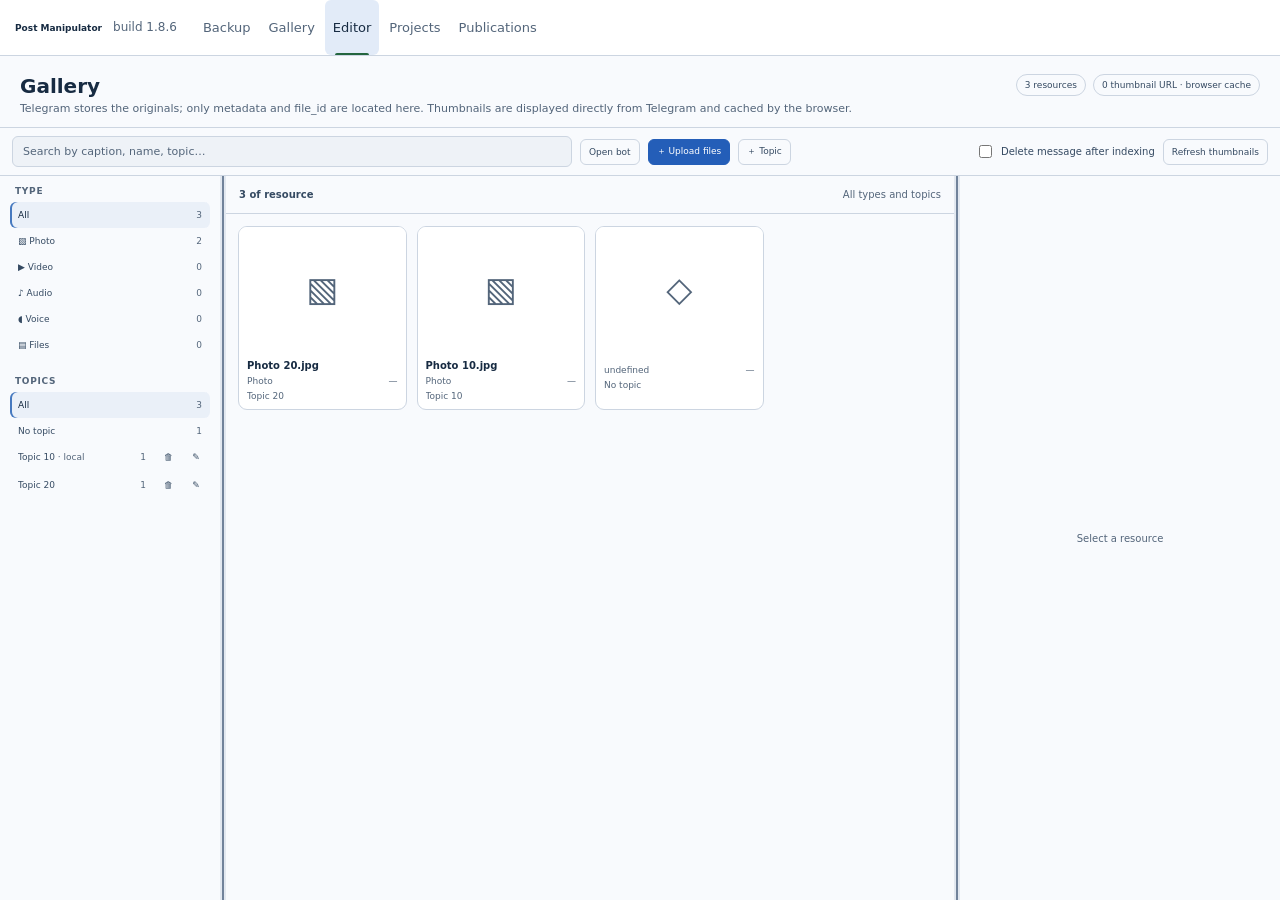
==== commit 89563ef1: "Split stylesheets into modules and improve navigation labels" ====
--- a/tests/gallery_topic_delete_browser_smoke.html
+++ b/tests/gallery_topic_delete_browser_smoke.html
@@ -198,8 +198,17 @@
     document.documentElement.dataset.theme = theme;
     for (const node of document.querySelectorAll("button, .button-link")) {
       const css = getComputedStyle(node);
-      check(css.minHeight === "26px" && css.padding === "4px 8px" && css.borderRadius === "6px" && css.fontSize === "9px", `button sizing mismatch: ${node.className}`);
-      for (const label of node.querySelectorAll("span, strong, label")) check(getComputedStyle(label).fontSize === "9px", "button label mismatch");
+      const expectedFontSize = node.classList.contains("top-tab")
+        ? (innerWidth <= 1180 ? "12px" : "13px")
+        : node.classList.contains("settings-section-button") ? "12px" : "9px";
+      const sizing = {
+        minHeight: css.minHeight,
+        padding: css.padding,
+        borderRadius: css.borderRadius,
+        fontSize: css.fontSize
+      };
+      check(css.minHeight === "26px" && css.padding === "4px 8px" && css.borderRadius === "6px" && css.fontSize === expectedFontSize, `button sizing mismatch: ${node.className} ${JSON.stringify(sizing)}`);
+      for (const label of node.querySelectorAll("span, strong, label")) check(getComputedStyle(label).fontSize === expectedFontSize, "button label mismatch");
       buttons++;
     }
   }
--- a/style.css
+++ b/style.css
@@ -1,2476 +1,7 @@
-/* Theme tokens describe UI roles. Legacy dark colors stay as var() fallbacks
-   to preserve every existing dark surface/state. Only the light palette overrides
-   them; switching back to dark removes all overrides through the root selector. */
-:root { --theme-color-scheme: dark; }
-:root[data-theme="light"] {
-  --theme-color-scheme: light;
-  --theme-app-bg: #f2f5fa;
-  --theme-header-bg: #ffffff;
-  --theme-surface: #f8fafd;
-  --theme-surface-inset: #eef2f7;
-  --theme-surface-raised: #ffffff;
-  --theme-surface-hover: #eaf0f8;
-  --theme-surface-active: #e2ebf8;
-  --theme-field-bg: #ffffff;
-  --theme-text: #172b42;
-  --theme-text-secondary: #354a62;
-  --theme-text-muted: #53657a;
-  --theme-control-icon: #53657a;
-  --theme-selection-bg: #ccdefa;
-  --theme-primary-hover: #1c4e9b;
-  --theme-border: #ccd5e1;
-  --theme-border-strong: #8b9cb1;
-  --theme-splitter-bg: #e2e8f0;
-  --theme-splitter-line: #71839b;
-  --theme-field-border: #7d8fa5;
-  --theme-focus: #245eb8;
-  --theme-accent: #245eb8;
-  --theme-accent-border: #4679bf;
-  --theme-accent-subtle: #e7effc;
-  --theme-accent-ring: rgba(36, 94, 184, .24);
-  --theme-success: #23653e;
-  --theme-success-border: #43825b;
-  --theme-success-subtle: #e9f5ed;
-  --theme-success-ring: rgba(35, 101, 62, .24);
-  --theme-warning: #79520d;
-  --theme-warning-border: #96732c;
-  --theme-warning-subtle: #fff3d6;
-  --theme-warning-ring: rgba(121, 82, 13, .24);
-  --theme-danger: #a32c40;
-  --theme-danger-border: #b85664;
-  --theme-danger-subtle: #fcecef;
-  --theme-danger-ring: rgba(163, 44, 64, .24);
-  --theme-purple: #5f459c;
-  --theme-purple-subtle: #f0eafa;
-  --theme-primary-bg: #245eb8;
-  --theme-primary-border: #245eb8;
-  --theme-on-primary: #ffffff;
-  --theme-shadow-soft: rgba(22, 43, 68, .08);
-  --theme-shadow-modal: rgba(22, 43, 68, .20);
-  --theme-backdrop: rgba(22, 35, 53, .38);
-  --theme-overlay-surface: rgba(255, 255, 255, .97);
-  --theme-overlay-danger: rgba(252, 236, 239, .97);
-  --theme-gate-gradient-start: #f3f6fb;
-  --theme-gate-gradient-end: #e5edf7;
-  --theme-scroll-thumb: #7c8fa9;
-  --theme-media-overlay: #091018bb;
-  --theme-on-media: #ffffff;
-}
-
-* { box-sizing: border-box; }
-:root {
-  font-family: Inter, system-ui, -apple-system, BlinkMacSystemFont, "Segoe UI", sans-serif;
-  color-scheme: var(--theme-color-scheme);
-  color: var(--theme-text, #e9eef5);
-  background: var(--theme-app-bg, #0f1319);
-  --app-viewport-height: 100vh;
-}
-body { margin: 0; height: var(--app-viewport-height); overflow: hidden; }
-body[data-app-locked="true"] #appShell {
-  pointer-events: none;
-  user-select: none;
-}
-body[data-app-locked="true"] { background: var(--theme-app-bg, #0d1219); }
-#securityGate {
-  position: fixed;
-  z-index: 2147483647;
-  inset: 0;
-  display: grid;
-  place-items: center;
-  padding: 20px;
-  overflow: auto;
-  color: var(--theme-text, #e9eef5);
-  background: linear-gradient(145deg, var(--theme-gate-gradient-start, rgba(5, 9, 14, .98)), var(--theme-gate-gradient-end, rgba(12, 20, 31, .98)));
-}
-#securityGate[hidden] { display: none; }
-.security-gate-card {
-  width: min(440px, 100%);
-  padding: 28px;
-  border: 1px solid var(--theme-border, #334357);
-  border-radius: 15px;
-  background: var(--theme-surface-raised, #141d28);
-  box-shadow: 0 24px 70px var(--theme-shadow-modal, #0009);
-}
-.security-gate-title { margin: 0 0 10px; font-size: 20px; line-height: 1.2; }
-.security-gate-copy { margin: 0; color: var(--theme-text-secondary, #a6b4c5); line-height: 1.5; }
-.security-gate-detail { margin: 12px 0 0; color: var(--theme-warning, #f1c58b); line-height: 1.45; font-size: 13px; }
-.security-gate-progress {
-  display: flex;
-  align-items: center;
-  gap: 10px;
-  margin-top: 20px;
-  color: var(--theme-text-secondary, #b9c9da);
-  font-size: 13px;
-}
-.security-gate-spinner {
-  width: 18px;
-  height: 18px;
-  flex: 0 0 18px;
-  border: 2px solid var(--theme-border, #40546b);
-  border-top-color: var(--theme-accent-border, #6db5ff);
-  border-radius: 50%;
-  animation: security-gate-spin .8s linear infinite;
-}
-@keyframes security-gate-spin { to { transform: rotate(360deg); } }
-@media (prefers-reduced-motion: reduce) {
-  .security-gate-spinner { animation-duration: 1.8s; }
-}
-.security-gate-form { display: grid; gap: 13px; margin-top: 20px; }
-.security-gate-field { display: grid; gap: 6px; color: var(--theme-text-secondary, #b7c6d7); font-size: 13px; }
-.security-gate-field input {
-  width: 100%;
-  padding: 10px 11px;
-  color: inherit;
-  border: 1px solid var(--theme-field-border, #3b4d62);
-  border-radius: 8px;
-  background: var(--theme-field-bg, #0b1118);
-}
-.security-gate-actions { display: flex; flex-wrap: wrap; gap: 8px; margin-top: 20px; }
-.security-gate-form .security-gate-actions { margin-top: 2px; }
-.security-gate-actions .primary { border-color: var(--theme-primary-border, #4283c5); background: var(--theme-primary-bg, #26629f); color: var(--theme-on-primary, #fff); }
-button, input, select, textarea { font: inherit; }
-select { color-scheme: var(--theme-color-scheme); }
-select option { background: var(--theme-field-bg, #0c1117); color: var(--theme-text, #e9eef5); }
-button {
-  border: 1px solid var(--theme-border, #313b49); background: var(--theme-surface, #18202b); color: inherit;
-  border-radius: 7px; padding: 7px 11px; cursor: pointer;
-}
-button:hover { background: var(--theme-surface-hover, #202b39); }
-.topbar {
-  height: 56px; display: flex; align-items: center; justify-content: space-between;
-  padding: 0 14px; border-bottom: 1px solid var(--theme-border, #29313d); background: var(--theme-header-bg, #121821);
-}
-.topbar .muted { margin-left: 10px; color: var(--theme-text-muted, #788596); font-size: 12px; }
-.actions { display: flex; gap: 7px; }
-.layout {
-  height: 100%; display: grid;
-  grid-template-columns: 190px minmax(380px, 1fr) 400px; gap: 1px;
-  background: var(--theme-surface, #29313d);
-}
-.panel { background: var(--theme-surface, #11161e); min-width: 0; overflow: hidden; }
-.panel-title {
-  height: 42px; display: flex; align-items: center; padding: 0 12px;
-  border-bottom: 1px solid var(--theme-border, #29313d); font-weight: 650;
-}
-.palette { overflow-y: auto; }
-.search {
-  width: calc(100% - 20px); margin: 10px; padding: 8px 10px;
-  background: var(--theme-field-bg, #0b1016); color: inherit; border: 1px solid var(--theme-field-border, #29313d); border-radius: 7px;
-}
-.category { padding: 10px 10px 3px; color: var(--theme-text-muted, #8190a3); font-size: 11px; text-transform: uppercase; }
-.palette-item {
-  margin: 3px 8px; padding: 8px 10px; border-radius: 7px; cursor: grab;
-  border: 1px solid transparent;
-}
-.palette-item:hover { background: var(--theme-surface-hover, #18202b); border-color: var(--theme-border-strong, #29313d); }
-.canvas-panel { overflow: auto; }
-.canvas {
-  --canvas-font-size: 10px;
-  --canvas-secondary-font-size: 9px;
-  min-height: 100%; padding: 28px; max-width: 820px; margin: auto;
-  font-size: var(--canvas-font-size); line-height: 1.4;
-}
-.canvas-document-context-empty {
-  min-height: 180px; display: grid; place-content: center; gap: 7px;
-  padding: 24px; border: 1px dashed var(--theme-border, #344456); border-radius: 10px;
-  color: var(--theme-text-secondary, #8ca0b6); text-align: center;
-}
-.canvas-document-context-empty strong { color: var(--theme-text, #c3d0dd); font-size: 12px; }
-.canvas-document-context-empty span { max-width: 360px; font-size: 10px; line-height: 1.5; }
-.drop-root {
-  min-height: 100px; border: 1px dashed var(--theme-border, #3a4656); border-radius: 10px; padding: 12px;
-}
-.block {
-  position: relative; margin: 7px 0; padding: 12px; border: 1px solid var(--theme-border, #2c3745);
-  border-radius: 9px; background: var(--theme-surface-raised, #151c25);
-}
-.block.selected { border-color: var(--theme-accent-border, #5c8dff); box-shadow: 0 0 0 1px var(--theme-accent-ring, #5c8dff33); }
-.block.validation-invalid {
-  box-shadow: 0 0 9px var(--theme-danger-ring, #ed3f548f);
-}
-.block.selected.validation-invalid { box-shadow: 0 0 0 1px var(--theme-accent-ring, #5c8dff44), 0 0 9px var(--theme-danger-ring, #ed3f548f); }
-.block.dragging { opacity: .38; }
-.block.drag-inside { border-color: var(--theme-accent-border, #6ba3ff); box-shadow: inset 0 0 0 1px var(--theme-accent-ring, #6ba3ff66); }
-.drag-handle { cursor: grab; user-select: none; }
-.drag-handle:active { cursor: grabbing; }
-.drop-zone {
-  height: 8px; margin: -2px 4px; border-radius: 5px;
-  transition: height .08s ease, background .08s ease, margin .08s ease;
-}
-.drop-zone.active {
-  height: 16px; margin: 1px 4px; background: var(--theme-accent-subtle, #5c8dff33);
-  border: 1px dashed var(--theme-accent-border, #5c8dff);
-}
-.drop-zone-last { min-height: 8px; }
-.block-head {
-  display: flex; justify-content: space-between; align-items: center;
-  color: var(--theme-text-muted, #7f8da0); font-size: 11px; margin-bottom: 8px;
-}
-.block-actions { display: flex; gap: 3px; }
-.block-actions button { padding: 2px 6px; font-size: 11px; }
-.block-preview { min-height: 22px; font-size: var(--canvas-font-size); line-height: 1.4; }
-.children {
-  margin: 9px 0 0 14px; padding-left: 10px; border-left: 1px solid var(--theme-border, #303b49);
-}
-.empty { color: var(--theme-text-muted, #697789); padding: 16px; text-align: center; }
-.inspector-body { padding: 12px; overflow-y: auto; height: calc(100% - 42px); }
-.prop { margin-bottom: 14px; }
-.prop label { display:block; font-size:12px; color:var(--theme-text-secondary, #98a6b7); margin-bottom:5px; }
-.prop input, .prop textarea, .prop select {
-  width: 100%; padding: 8px; border-radius: 6px; border: 1px solid var(--theme-field-border, #303b49);
-  background: var(--theme-field-bg, #0c1117); color: inherit;
-}
-.prop textarea { min-height: 120px; resize: vertical; }
-.hint { font-size: 11px; color:var(--theme-text-muted, #667486); margin-top:4px; }
-dialog {
-  width: min(900px, 90vw); max-height: 80vh;
-  color-scheme: var(--theme-color-scheme);
-  background: var(--theme-surface-raised, #10161e); color: var(--theme-text, #e9eef5);
-  border: 1px solid var(--theme-border, #354151); border-radius: 10px; padding: 0;
-  box-shadow: 0 24px 70px var(--theme-shadow-modal, #000c);
-}
-dialog::backdrop { background: var(--theme-backdrop, rgba(0, 0, 0, .72)); }
-dialog form { background: var(--theme-surface-raised, #10161e); color: var(--theme-text, #e9eef5); }
-dialog input,
-dialog select,
-dialog textarea {
-  color-scheme: var(--theme-color-scheme);
-  background: var(--theme-field-bg, #0b1118);
-  color: var(--theme-text, #e9eef5);
-  border-color: var(--theme-field-border, #354151);
-}
-.app-modal-dialog { width: min(420px, calc(100vw - 28px)); }
-.app-modal-dialog-body { display: grid; gap: 14px; padding: 16px; }
-.app-modal-dialog-field { display: grid; gap: 6px; color: var(--theme-text-secondary, #aebdce); font-size: 12px; }
-.app-modal-dialog-field input { width: 100%; padding: 8px 9px; border: 1px solid var(--theme-field-border, #354151); border-radius: 7px; }
-.app-modal-dialog-copy { margin: 0; color: var(--theme-text, #c6d2df); line-height: 1.5; }
-.app-modal-dialog-actions { display: flex; flex-wrap: wrap; justify-content: flex-end; gap: 8px; }
-.dialog-head { padding:12px; border-bottom:1px solid var(--theme-border, #303b49); display:flex; justify-content:space-between; }
-pre { padding:16px; overflow:auto; max-height:70vh; font-size:12px; }
-
-.meta-badge { color:var(--theme-purple, #b59cff); font-size:10px; margin-left:6px; }
-
-.selection-hint { color:var(--theme-text-muted, #718094); font-size:11px; padding:8px 10px; }
-
-@media (max-width: 1000px) {
-  .layout { grid-template-columns: 170px minmax(320px, 1fr) 340px; }
-}
-
-/* v0.5 — Rich Message limits, precise DnD and collapsible Details */
-.canvas-title { justify-content: space-between; gap: 12px; }
-.canvas-stats { display: flex; align-items: center; gap: 6px; font-size: 11px; font-weight: 500; }
-.canvas-stat {
-  white-space: nowrap; padding: 3px 7px; border-radius: 999px;
-  border: 1px solid var(--theme-border, #303b49); color: var(--theme-text-secondary, #93a1b4); background: var(--theme-surface, #0c1117);
-}
-.canvas-stat.warning { border-color: var(--theme-warning-border, #7f6d32); color: var(--theme-warning, #e2c96b); }
-.canvas-stat.invalid { border-color: var(--theme-danger-border, #8b3f4b); color: var(--theme-danger, #ff8291); }
-
-.drop-root.drag-root { border-color: var(--theme-accent-border, #5c8dff); box-shadow: inset 0 0 0 1px var(--theme-accent-ring, #5c8dff44); }
-.block.drag-before::before,
-.block.drag-after::after {
-  content: ""; position: absolute; left: 6px; right: 6px; height: 3px;
-  border-radius: 3px; background: var(--theme-accent, #6ba3ff); box-shadow: 0 0 0 1px var(--theme-accent-ring, #6ba3ff33);
-  z-index: 3; pointer-events: none;
-}
-.block.drag-before::before { top: -6px; }
-.block.drag-after::after { bottom: -6px; }
-.drop-zone { height: 12px; margin: -3px 4px; }
-.drop-zone.active { height: 20px; margin: 1px 4px; }
-
-.block-title { display: inline-flex; align-items: center; min-width: 0; }
-.details-toggle {
-  width: 22px; height: 22px; display: inline-flex; align-items: center; justify-content: center;
-  padding: 0; margin: -3px 6px -3px -4px; border: 0; background: transparent;
-  color: var(--theme-text-secondary, #a8b6c8); font-size: 15px; border-radius: 5px;
-}
-.details-toggle:hover { background: var(--theme-surface-hover, #202b39); }
-.details-collapsed-block { border-style: solid; }
-.details-collapsed-summary,
-.empty-children-drop {
-  margin-top: 8px; min-height: 42px; padding: 9px 10px; border: 1px dashed var(--theme-border, #344151);
-  border-radius: 7px; background: var(--theme-surface, #111821); color: var(--theme-text-muted, #78879a);
-}
-.details-collapsed-summary.active,
-.empty-children-drop.active {
-  border-color: var(--theme-accent-border, #6ba3ff); background: var(--theme-surface-active, #15243a); box-shadow: inset 0 0 0 1px var(--theme-accent-ring, #6ba3ff44);
-}
-.details-child-count { display: inline-block; margin-right: 9px; font-size: 11px; color: var(--theme-text-secondary, #9cabbc); }
-.details-icons { display: inline-flex; flex-wrap: wrap; gap: 5px; vertical-align: middle; }
-.details-icon-badge {
-  display: inline-flex; align-items: center; gap: 4px; min-width: 30px; justify-content: center;
-  padding: 3px 6px; border-radius: 6px; background: var(--theme-surface, #1a2430); border: 1px solid var(--theme-border, #2c3948);
-  color: var(--theme-text-secondary, #aab8c9); font-size: 11px;
-}
-.details-empty { font-size: 11px; color: var(--theme-text-muted, #667486); }
-.empty-children-drop { text-align: center; font-size: 11px; }
-
-body.dragging-block::before {
-  content: "Перетащите за пределы Canvas и отпустите, чтобы удалить";
-  position: fixed; left: 50%; bottom: 18px; transform: translateX(-50%);
-  z-index: 9998; padding: 8px 13px; border-radius: 8px;
-  background: var(--theme-surface, #151c25); border: 1px solid var(--theme-border, #3b4858); color: var(--theme-text-secondary, #a9b6c6);
-  font-size: 12px; pointer-events: none; box-shadow: 0 8px 28px var(--theme-shadow-modal, #0008);
-}
-body.drag-delete-active::before {
-  content: "Отпустите — удалить блок";
-  border-color: var(--theme-danger-border, #9b4654); color: var(--theme-danger, #ff8b98); background: var(--theme-surface, #2a171c);
-}
-
-.toast {
-  position: fixed; left: 50%; top: 58px; transform: translate(-50%, -8px);
-  z-index: 10000; max-width: min(620px, calc(100vw - 32px)); padding: 9px 14px; border-radius: 9px;
-  border: 1px solid var(--theme-border, #3a536e); background: var(--theme-surface, #142131); color: var(--theme-text, #b9d5f3);
-  font-size: 12px; opacity: 0; pointer-events: none; transition: opacity .15s ease, transform .15s ease;
-  box-shadow: 0 10px 34px var(--theme-shadow-modal, #0009); backdrop-filter: blur(8px);
-}
-.toast[data-type="success"] { border-color: var(--theme-success-border, #34705b); background: var(--theme-surface, #13271f); color: var(--theme-success, #9be0c2); }
-.toast[data-type="warning"] { border-color: var(--theme-warning-border, #806a35); background: var(--theme-surface, #2a2414); color: var(--theme-warning, #f1d38b); }
-.toast[data-type="error"] { border-color: var(--theme-danger-border, #8b3f4b); background: var(--theme-surface, #2a171c); color: var(--theme-danger, #ff9ba7); }
-.toast.visible { opacity: 1; transform: translate(-50%, 0); }
-
-/* v0.6+ registry-driven inspector */
-.property-group { margin: 0 0 14px; padding: 10px; border: 1px solid var(--theme-border, #273243); border-radius: 8px; background: var(--theme-surface, #101722); }
-.property-group-title { margin: -2px 0 10px; color: var(--theme-text, #dce6f3); font-size: 12px; font-weight: 700; letter-spacing: .02em; }
-.prop-label-row { display: flex; align-items: center; justify-content: space-between; gap: 8px; margin-bottom: 5px; }
-.prop-label-row label { margin: 0; }
-.property-id { max-width: 52%; overflow: hidden; text-overflow: ellipsis; white-space: nowrap; color: var(--theme-text-muted, #64748a); font-size: 9px; background: var(--theme-surface, #0b111a); padding: 2px 4px; border-radius: 4px; }
-.property-scope { margin-top: 4px; color: var(--theme-text-muted, #7d8b9e); font-size: 9px; text-transform: uppercase; letter-spacing: .06em; }
-.inspector-capabilities { margin: 4px 0 12px; color: var(--theme-text-muted, #718096); font-size: 10px; }
-.inspector-actions { display: flex; gap: 6px; position: sticky; bottom: 0; padding: 8px 0 2px; background: linear-gradient(transparent, var(--theme-surface, #111923) 30%); }
-.inspector-empty-properties { margin-bottom: 12px; }
-
-.rich-text-editor { border: 1px solid var(--theme-border, #334155); border-radius: 7px; overflow: hidden; background: var(--theme-surface, #0d141e); }
-.rich-text-toolbar { display: flex; gap: 3px; flex-wrap: wrap; padding: 5px; border-bottom: 1px solid var(--theme-border, #273243); max-height: 92px; overflow-y: auto; }
-.rich-format-button { min-width: 27px; height: 26px; padding: 2px 6px; border-radius: 5px; font-size: 11px; background: var(--theme-surface, #182232); }
-.rich-format-button:hover { background: var(--theme-surface-hover, #243148); }
-.rich-format-button.active, .rich-format-button[aria-pressed="true"] {
-  border-color: var(--theme-accent-border, #5c8dff); background: var(--theme-accent-subtle, #243a5b); box-shadow: inset 0 0 0 1px var(--theme-accent-ring, #5c8dff55); color: var(--theme-text, #dbe9ff);
-}
-.link-relation-button.is-linked,
-.link-target-button.is-linked {
-  border-color: var(--theme-success-border, #3f8d61) !important;
-  background: var(--theme-success-subtle, #153622) !important;
-  box-shadow: inset 0 0 0 1px var(--theme-success-ring, #4eaf73aa);
-  color: var(--theme-success, #c4f2d3) !important;
-}
-.link-target-button.is-selected {
-  border-color: var(--theme-warning-border, #a78232) !important;
-  background: var(--theme-warning-subtle, #3a2d10) !important;
-  box-shadow: inset 0 0 0 1px var(--theme-warning-ring, #dfb64f99);
-  color: var(--theme-warning, #ffe09a) !important;
-}
-.link-relation-block-button { min-width: 27px; padding: 0 6px; }
-.rich-style-inherit {
-  margin-left: auto; display: inline-flex; align-items: center; gap: 4px; padding: 2px 4px;
-  color: var(--theme-text-secondary, #91a4bb); font-size: 8px; white-space: nowrap; cursor: pointer;
-}
-.rich-style-inherit input { width: auto !important; margin: 0; }
-.rich-text-editor textarea {
-  width: 100%; min-height: 120px; border: 0 !important; border-radius: 0 !important;
-  background: var(--theme-field-bg, #0c1117); color: inherit; resize: vertical;
-}
-.rich-text-status, .structured-status { padding: 4px 6px; color: var(--theme-text-muted, #708096); font-size: 9px; border-top: 1px solid var(--theme-border, #202b3a); }
-
-.structured-editor textarea { min-height: 150px; font-family: ui-monospace, SFMono-Regular, Menlo, Consolas, monospace; font-size: 11px; }
-.structured-editor textarea.invalid { border-color: var(--theme-danger-border, #a94b59); outline-color: var(--theme-danger-border, #a94b59); }
-.location-editor { display: grid; grid-template-columns: 1fr 1fr; gap: 6px; }
-.location-field { display: flex !important; flex-direction: column; gap: 3px; margin: 0 !important; color: var(--theme-text-muted, #8492a5) !important; font-size: 10px !important; }
-.location-field:last-child { grid-column: 1 / -1; }
-
-/* v0.7 — universal registry-driven property editors */
-.boolean-editor {
-  display: inline-flex !important; align-items: center; gap: 8px; margin: 0 !important;
-  color: var(--theme-text-secondary, #b7c3d1) !important; cursor: pointer;
-}
-.boolean-editor input { width: auto !important; margin: 0; }
-.editor-meta-line { margin-top: 4px; color: var(--theme-text-muted, #6f7f93); font-size: 9px; }
-.unsupported-editor { border: 1px dashed var(--theme-border, #6d5360); padding: 6px; border-radius: 7px; }
-
-.format-config-host:empty { display: none; }
-.format-config {
-  margin: 6px; padding: 8px; border: 1px solid var(--theme-border, #42526a); border-radius: 7px;
-  background: var(--theme-surface, #121b28);
-}
-.format-config-title { margin-bottom: 7px; font-size: 11px; font-weight: 700; color: var(--theme-text, #cbd7e6); }
-.format-config-field { display: grid !important; grid-template-columns: 105px 1fr; gap: 7px; align-items: center; margin: 5px 0 !important; }
-.format-config-field span { color: var(--theme-text-muted, #8190a3); font-size: 10px; }
-.format-config-field input, .format-config-field textarea {
-  width: 100%; min-height: 0; padding: 6px; border: 1px solid var(--theme-field-border, #334155); border-radius: 5px;
-  background: var(--theme-field-bg, #0c1117); color: inherit;
-}
-.format-config-field textarea { min-height: 66px; resize: vertical; }
-.format-config-actions { display: flex; justify-content: flex-end; gap: 5px; margin-top: 7px; }
-.format-config-actions button { padding: 5px 8px; font-size: 10px; }
-
-.collection-editor, .table-visual-editor {
-  border: 1px solid var(--theme-border, #334155); border-radius: 7px; background: var(--theme-surface-raised, #0d141e); overflow: hidden;
-}
-.collection-toolbar {
-  min-height: 34px; display: flex; gap: 5px; flex-wrap: wrap; align-items: center;
-  padding: 5px 6px; border-bottom: 1px solid var(--theme-border, #273243); color: var(--theme-text-muted, #8291a4); font-size: 10px;
-}
-.collection-toolbar > span { margin-right: auto; }
-.collection-toolbar button { padding: 4px 7px; font-size: 10px; }
-.collection-body { padding: 6px; display: grid; gap: 6px; }
-.structured-empty { padding: 12px; text-align: center; color: var(--theme-text-muted, #667486); font-size: 10px; }
-.collection-card { position: relative; border: 1px solid var(--theme-border, #2d3a4b); border-radius: 7px; background: var(--theme-surface-raised, #111a26); }
-.collection-card > summary { padding: 7px 76px 7px 9px; cursor: pointer; color: var(--theme-text-secondary, #aab7c7); font-size: 11px; }
-.collection-card-actions { position: absolute; right: 5px; top: 4px; display: flex; gap: 3px; }
-.collection-card-actions button { padding: 2px 5px; min-width: 24px; font-size: 10px; }
-.nested-fields { padding: 6px 8px 8px; border-top: 1px solid var(--theme-border, #243041); display: grid; gap: 9px; }
-.nested-field { min-width: 0; }
-.nested-field-head { display: flex; justify-content: space-between; gap: 7px; margin-bottom: 4px; color: var(--theme-text-secondary, #95a3b6); font-size: 10px; }
-.nested-field-head code { max-width: 48%; overflow: hidden; text-overflow: ellipsis; white-space: nowrap; color: var(--theme-text-muted, #5f7086); font-size: 8px; }
-.nested-field input:not([type="checkbox"]), .nested-field textarea, .nested-field select {
-  width: 100%; padding: 7px; border-radius: 5px; border: 1px solid var(--theme-field-border, #303b49); background: var(--theme-field-bg, #0b1118); color: inherit;
-}
-.nested-field textarea { min-height: 85px; resize: vertical; }
-
-.block-array-editor { border: 1px dashed var(--theme-border, #344256); border-radius: 6px; background: var(--theme-surface-raised, #0b121b); }
-.block-array-editor > summary { padding: 6px 8px; cursor: pointer; color: var(--theme-text-muted, #8796a9); font-size: 10px; }
-.block-array-editor textarea {
-  width: calc(100% - 10px); margin: 0 5px 5px; min-height: 90px; padding: 6px;
-  border: 1px solid var(--theme-field-border, #303b49); border-radius: 5px; background: var(--theme-field-bg, #080e14); color: inherit;
-  font-family: ui-monospace, SFMono-Regular, Menlo, Consolas, monospace; font-size: 10px; resize: vertical;
-}
-
-.table-toolbar { border-bottom: 1px solid var(--theme-border, #273243); }
-.table-grid-editor {
-  --table-columns: 2;
-  display: grid; grid-template-columns: repeat(var(--table-columns), minmax(54px, 1fr));
-  gap: 3px; padding: 7px; overflow-x: auto; background: var(--theme-surface-inset, #0a1017);
-}
-.table-cell-button {
-  min-width: 54px; min-height: 34px; padding: 5px; overflow: hidden; text-overflow: ellipsis; white-space: nowrap;
-  background: var(--theme-surface, #151f2b); border-color: var(--theme-border, #2c3949); color: var(--theme-text-secondary, #aab8c9); font-size: 10px;
-}
-.table-cell-button.selected { border-color: var(--theme-accent-border, #5c8dff); box-shadow: inset 0 0 0 1px var(--theme-accent-ring, #5c8dff55); }
-.table-cell-button.header-cell { font-weight: 700; background: var(--theme-surface-active, #1b2838); }
-.table-cell-editor { border-top: 1px solid var(--theme-border, #273243); }
-.table-cell-title { padding: 7px 8px 0; color: var(--theme-text-secondary, #aab7c8); font-size: 10px; font-weight: 700; }
-.table-cell-fields { border-top: 0; }
-
-.media-editor input {
-  width: 100%; padding: 8px; border-radius: 6px; border: 1px solid var(--theme-field-border, #303b49); background: var(--theme-field-bg, #0c1117); color: inherit;
-}
-.format-config-registry-field { margin: 7px 0; padding: 6px; border: 1px solid transparent; border-radius: 6px; }
-.format-config-registry-field.required-missing { border-color: var(--theme-danger-border, #8b3f4b); background: var(--theme-surface, #28161b); }
-.format-config-registry-field input:not([type="checkbox"]),
-.format-config-registry-field textarea,
-.format-config-registry-field select {
-  width: 100%; padding: 7px; border-radius: 5px; border: 1px solid var(--theme-field-border, #303b49); background: var(--theme-field-bg, #0b1118); color: inherit;
-}
-.format-config-registry-field textarea { min-height: 72px; resize: vertical; }
-.format-config-error { min-height: 14px; color: var(--theme-danger, #ff8997); font-size: 10px; }
-.date-time-picker { display: grid; grid-template-columns: minmax(0, 1fr); gap: 6px; align-items: center; }
-.date-time-picker input { min-width: 0; }
-.date-time-picker.has-accessory { grid-template-columns: minmax(0, 1fr) minmax(112px, .55fr); }
-.date-time-picker-format { min-width: 0; }
-.format-date-time-config { margin-block: 3px; padding-block: 5px; }
-.format-date-time-config .format-config-registry-field { margin-block: 3px; }
-.format-date-time-config .format-config-actions { margin-top: 3px; }
-
-/* v0.8 — application tabs and independently scrolling editor columns */
-.topbar {
-  position: relative;
-  z-index: 100;
-  gap: 14px;
-}
-.topbar-left {
-  min-width: 0;
-  height: 100%;
-  display: flex;
-  align-items: center;
-  gap: 18px;
-}
-.topbar-network { flex: 0 0 auto; margin-left: auto; }
-.net-panel { --net-panel-ok: var(--theme-success, #2e9b45); --net-panel-error: var(--theme-danger, #d33c3c); --net-panel-paused: var(--theme-warning, #d5a62e); --net-panel-telegram: var(--theme-accent, #2aabee); display: inline-flex; align-items: center; font: 14px/1 sans-serif; }
-.net-panel__items { display: inline-flex; align-items: center; gap: 4px; max-width: 72px; overflow: hidden; opacity: 1; transition: max-width 180ms cubic-bezier(.22,1,.36,1),opacity 140ms ease; }
-.net-panel:not(.net-panel--expanded) .net-panel__items { max-width: 0; opacity: 0; pointer-events: none; }
-.net-panel__button { box-sizing: border-box; width: 28px; height: 28px; padding: 0; border: 0; border-radius: 50%; display: grid; place-items: center; cursor: pointer; color: var(--net-panel-ok); background: color-mix(in srgb,currentColor 11%,transparent); }
-.net-panel__button:focus-visible { outline: 2px solid currentColor; outline-offset: 2px; }
-.net-panel--polling-paused .net-panel__button { color: var(--net-panel-paused); }
-.net-panel--offline .net-panel__button { color: var(--net-panel-error); cursor: default; }
-.net-panel__network { width: 18px; height: 18px; fill: currentColor; }
-.net-panel__triangle-button { box-sizing: border-box; width: 28px; height: 28px; padding: 0; border: 0; background: transparent; display: grid; place-items: center; cursor: pointer; }
-.net-panel__triangle-button:focus-visible { outline: 2px solid var(--net-panel-telegram); outline-offset: -2px; border-radius: 50%; }
-.net-panel__triangle { width: 18px; height: 18px; color: var(--net-panel-telegram); fill: currentColor; transform: rotate(-90deg); opacity: .25; transition: opacity 70ms linear; }
-.net-panel__triangle--polling { transform: rotate(90deg); }
-.net-panel__triangle--on { opacity: 1; }
-.net-panel__triangle--stopped { color: var(--net-panel-error); opacity: .55; }
-.net-panel__triangle--paused { color: var(--net-panel-paused); opacity: .75; }
-.net-panel--offline .net-panel__triangle { color: var(--net-panel-error); opacity: .55; }
-@media (prefers-reduced-motion: reduce) { .net-panel__items,.net-panel__triangle { transition: none; } }
-.brand {
-  flex: 0 0 auto;
-  display: flex;
-  align-items: baseline;
-  white-space: nowrap;
-}
-.top-tabs {
-  align-self: stretch;
-  display: flex;
-  align-items: stretch;
-  gap: 2px;
-}
-.top-tab {
-  position: relative;
-  border: 0;
-  border-radius: 0;
-  padding: 0 13px;
-  background: transparent;
-  color: var(--theme-text-muted, #8593a5);
-  font-size: 13px;
-}
-.top-tab:hover { background: var(--theme-surface-hover, #171f2a); color: var(--theme-text, #c8d3e0); }
-.top-tab.active {
-  background: var(--theme-surface-active, #171f2a);
-  color: var(--theme-text, #f1f5fa);
-}
-.top-tab.active::after {
-  content: "";
-  position: absolute;
-  left: 10px;
-  right: 10px;
-  bottom: 0;
-  height: 2px;
-  border-radius: 2px 2px 0 0;
-  background: var(--theme-accent, #6ba3ff);
-}
-.top-tab.active[data-tab="editor"]::after { background: var(--theme-success, #67c587); }
-.top-tab.active[data-tab="gallery"]::after { background: var(--theme-warning, #e5bd57); }
-.top-tab.active[data-tab="publications"]::after { background: var(--theme-danger, #df6f79); }
-.actions[hidden] { display: none !important; }
-
-.workspace {
-  height: calc(var(--app-viewport-height) - 56px);
-  min-height: 0;
-  overflow: hidden;
-}
-.tab-page {
-  display: none;
-  height: 100%;
-  min-height: 0;
-  overflow: hidden;
-}
-.tab-page.active { display: block; }
-.editor-page.active { display: block; }
-.tab-placeholder {
-  height: 100%;
-  display: grid;
-  place-items: center;
-  padding: 32px;
-  background: var(--theme-surface, #0f141b);
-  color: var(--theme-text-muted, #7e8da0);
-  text-align: center;
-}
-.tab-placeholder h1 { margin: 0 0 8px; color: var(--theme-text, #dfe7f1); font-size: 22px; }
-.tab-placeholder p { margin: 0; max-width: 580px; font-size: 13px; }
-.publications-page { height: 100%; min-height: 0; }
-.publication-shell { height: 100%; min-height: 0; display: grid; grid-template-columns: min(var(--publications-left-width, 300px), 30vw) 6px minmax(0, 1fr) 6px min(var(--publications-right-width, 340px), 32vw); background: var(--theme-surface-inset, #0b1016); }
-.publication-sidebar { min-width: 0; min-height: 0; display: flex; flex-direction: column; gap: 10px; padding: 12px; overflow: auto; border-right: 1px solid var(--theme-border, #29313d); background: var(--theme-surface, #101720); }
-.publication-splitter { background: var(--theme-splitter-bg, #29313d); }
-.publication-add-target {
-  width: 100%; min-height: 30px; padding: 6px 8px;
-  border-color: var(--theme-accent-border, #3f6fae); background: var(--theme-accent-subtle, #214a79); color: var(--theme-text, #dbeaff);
-  font-size: 9px; font-weight: 600;
-}
-.publication-filters { display: grid; grid-template-columns: repeat(3, minmax(0, 1fr)); gap: 6px; }
-.publication-filter-chip { padding: 6px; border-radius: 999px; color: var(--theme-text-muted, #8798ac); font-size: 9px; }
-.publication-filter-chip.active { border-color: var(--theme-accent-border, #3f6fae); background: var(--theme-accent-subtle, #193758); color: var(--theme-text, #c5dcf5); }
-.publication-binding-card { display: grid; gap: 8px; padding: 10px; border: 1px solid var(--theme-border, #3b5775); border-radius: 8px; background: var(--theme-surface-raised, #111e2b); }
-.publication-binding-card strong { color: var(--theme-text, #d7e7f8); font-size: 11px; }
-.publication-binding-card span { color: var(--theme-text-secondary, #8fa2b7); font-size: 9px; line-height: 1.45; }
-.publication-binding-card code { padding: 8px; border-radius: 5px; background: var(--theme-surface-raised, #080b0f); color: var(--theme-accent, #a9d3ff); text-align: center; user-select: all; }
-.publication-binding-actions, .publication-target-actions { display: flex; justify-content: flex-end; gap: 6px; }
-.publication-target-actions { flex-wrap: wrap; }
-.publication-binding-actions button, .publication-target-actions button { padding: 6px 8px; font-size: 9px; }
-.publication-target-cleanup { margin-right: auto; color: var(--theme-text-muted, #8596aa); }
-.publication-target-cleanup.active { border-color: var(--theme-success-border, #315a4b); background: var(--theme-success-subtle, #10271c); color: var(--theme-success, #72c997); }
-.publication-target-remove { color: var(--theme-danger, #e79aa5); border-color: var(--theme-danger-border, #633942) !important; }
-.publication-target-list { display: grid; gap: 8px; }
-.publication-target-empty { padding: 14px 8px; color: var(--theme-text-muted, #6f8095); font-size: 10px; text-align: center; }
-.publication-target-card { display: grid; gap: 8px; padding: 10px; border: 1px solid var(--theme-border, #293746); border-radius: 8px; background: var(--theme-surface-raised, #0b1118); }
-.publication-target-card.ready { border-color: var(--theme-success-border, #315a4b); }
-.publication-target-card.unavailable { border-color: var(--theme-danger-border, #5a343b); }
-.publication-target-card.selected { border-color: var(--theme-accent-border, #5d8ed7); box-shadow: inset 2px 0 var(--theme-accent-border, #5d8ed7); background: var(--theme-surface-active, #142033); }
-.publication-target-head { display: flex; align-items: center; justify-content: space-between; gap: 8px; }
-.publication-target-head strong { min-width: 0; overflow: hidden; color: var(--theme-text, #dce7f3); font-size: 11px; text-overflow: ellipsis; white-space: nowrap; }
-.publication-target-badges { flex: 0 0 auto; display: flex; align-items: center; gap: 4px; }
-.publication-target-kind { flex: 0 0 auto; color: var(--theme-text-muted, #8195aa); font-size: 8px; text-transform: uppercase; }
-.publication-target-visibility { padding: 2px 5px; border: 1px solid var(--theme-border, #34475d); border-radius: 999px; font-size: 7px; }
-.publication-target-visibility.public { color: var(--theme-success, #71bf92); border-color: var(--theme-success-border, #315a4b); background: var(--theme-success-subtle, #10271c); }
-.publication-target-visibility.private { color: var(--theme-text-secondary, #91a9c3); background: var(--theme-surface, #131e2a); }
-.publication-target-meta { display: grid; gap: 3px; color: var(--theme-text-muted, #8293a6); font-size: 9px; }
-.publication-target-metrics { display: flex; align-items: center; gap: 9px; min-height: 18px; }
-.publication-target-metric { display: inline-flex; align-items: center; gap: 3px; font-size: 10px; line-height: 1; }
-.publication-target-members { color: var(--theme-text-secondary, #91a5ba); }
-.publication-target-comments { padding: 2px 4px; border: 1px solid currentColor; border-radius: 999px; }
-.publication-target-comments.connected { color: var(--theme-success, #63c58c); background: var(--theme-success-subtle, #10271c); }
-.publication-target-comments.disconnected { color: var(--theme-danger, #df7886); background: var(--theme-surface, #2a1418); }
-.publication-target-discussion { overflow: hidden; color: var(--theme-text-muted, #708da9); font-size: 8px; text-overflow: ellipsis; white-space: nowrap; }
-.publication-content { min-width: 0; padding: 22px; overflow: auto; }
-.publication-content h1 { margin: 0 0 8px; color: var(--theme-text, #e2eaf3); font-size: 20px; }
-.publication-content p { margin: 0; max-width: 620px; color: var(--theme-text-muted, #7f90a3); font-size: 11px; line-height: 1.55; }
-.publication-content-filters { display: grid; gap: 8px; margin: 14px 0 22px; padding: 10px; border: 1px solid var(--theme-border, #263342); border-radius: 8px; background: var(--theme-surface, #101720); }
-.publication-content-filter-row { min-width: 0; display: flex; align-items: center; gap: 10px; }
-.publication-content-filter-label { flex: 0 0 52px; color: var(--theme-text-muted, #718399); font-size: 8px; text-transform: uppercase; }
-.publication-content-filter-chips { min-width: 0; display: flex; align-items: center; flex-wrap: wrap; gap: 6px; }
-.publication-content-filter-chip { padding: 6px 9px; border-radius: 999px; color: var(--theme-text-muted, #8798ac); font-size: 9px; }
-.publication-content-filter-chip.active { border-color: var(--theme-accent-border, #3f6fae); background: var(--theme-accent-subtle, #193758); color: var(--theme-text, #c5dcf5); }
-.publication-project-filter-scroll {
-  flex: 1 1 auto; flex-wrap: nowrap; overflow-x: auto; overflow-y: hidden;
-  padding-bottom: 3px; overscroll-behavior-inline: contain; scrollbar-width: thin;
-}
-.publication-project-filter-chip {
-  flex: 0 0 auto; max-width: min(240px, 45vw); overflow: hidden;
-  text-overflow: ellipsis; white-space: nowrap;
-}
-.publication-target-posts { color: var(--theme-accent, #a7c7e8); }
-.publication-date-range { display: flex; align-items: center; flex-wrap: wrap; gap: 8px; padding-left: 62px; }
-.publication-date-field { display: flex; align-items: center; gap: 5px; color: var(--theme-text-muted, #8193a7); font-size: 9px; }
-.publication-date-field input { padding: 5px 7px; border: 1px solid var(--theme-field-border, #303b49); border-radius: 5px; background: var(--theme-field-bg, #080b0f); color: var(--theme-text, #d8e2ee); color-scheme: var(--theme-color-scheme); font-size: 9px; }
-.publication-content-empty { padding: 18px 4px; }
-.publication-record-list { display: grid; gap: 8px; }
-.publication-record-card { display: grid; gap: 9px; padding: 10px; border: 1px solid var(--theme-border, #293746); border-radius: 8px; background: var(--theme-surface-raised, #101720); cursor: pointer; }
-.publication-record-card { position: relative; }
-.publication-record-card:hover { border-color: var(--theme-border-strong, #43566d); background: var(--theme-surface-hover, #15202c); }
-.publication-record-card.selected { border-color: var(--theme-accent-border, #5d8ed7); box-shadow: inset 2px 0 var(--theme-accent-border, #5d8ed7); background: var(--theme-surface-active, #142033); }
-.publication-record-card.editor-active { border-color: var(--theme-success-border, #59ae78); }
-.publication-record-card:focus-visible { outline: 1px solid var(--theme-accent-border, #6ba3ff); outline-offset: 1px; }
-.publication-record-head { display: flex; align-items: flex-start; justify-content: space-between; gap: 10px; }
-.publication-record-identity { min-width: 0; display: grid; gap: 3px; }
-.publication-record-identity strong { overflow: hidden; color: var(--theme-text, #dce7f3); font-size: 11px; text-overflow: ellipsis; white-space: nowrap; }
-.publication-record-identity span { color: var(--theme-text-muted, #718399); font-size: 8px; }
-.publication-record-origin.project { color: var(--theme-danger, #e5a9b1); }
-.publication-record-tools { flex: 0 0 auto; display: flex; gap: 4px; }
-.publication-record-tools button { width: 27px; height: 25px; padding: 0; font-size: 10px; }
-.publication-record-delete { color: var(--theme-danger, #d88b95); border-color: var(--theme-danger-border, #55353a); background: var(--theme-surface, #26191c); }
-.publication-record-edit { color: var(--theme-accent, #a9cfff); border-color: var(--theme-accent-border, #3f6fae); background: var(--theme-accent-subtle, #17355a); }
-.publication-record-pin { color: var(--theme-text-muted, #8294a8); }
-.publication-record-pin.active { border-color: var(--theme-warning-border, #78632d); background: var(--theme-warning-subtle, #302713); color: var(--theme-warning, #f1ca68); }
-.publication-record-link-target { color: var(--theme-text-secondary, #91a3b7); }
-.publication-reaction-row { display: flex; align-items: center; gap: 5px; overflow-x: auto; padding: 2px 0; scrollbar-width: thin; }
-.publication-record-stats { display: flex; align-items: center; flex-wrap: wrap; gap: 6px; }
-.publication-reaction-badge, .publication-comment-badge, .publication-delete-hours { padding: 4px 7px; border: 1px solid var(--theme-border, #334354); border-radius: 999px; color: var(--theme-text-secondary, #91a5ba); background: var(--theme-surface, #111c27); font-size: 9px; line-height: 1; }
-.publication-reaction-badge { color: var(--theme-text, #d3dfec); border-color: var(--theme-border, #3a4b5e); background: var(--theme-surface, #15202c); }
-.publication-comment-badge { color: var(--theme-success, #6fc895); border-color: var(--theme-success-border, #315a4b); background: var(--theme-success-subtle, #10271c); }
-.publication-delete-hours { margin-left: auto; color: var(--theme-text-muted, #73869a); }
-.publication-draft-dialog { width: min(460px, calc(100vw - 28px)); }
-.publication-draft-dialog-body { display: grid; gap: 12px; padding: 14px; }
-.publication-draft-title { color: var(--theme-text, #dce7f3); font-size: 11px; }
-.publication-draft-target-field { display: grid; gap: 6px; color: var(--theme-text-secondary, #8ea0b5); font-size: 10px; }
-.publication-draft-target-field select { width: 100%; padding: 8px; border: 1px solid var(--theme-field-border, #303b49); border-radius: 6px; background: var(--theme-field-bg, #080b0f); color: var(--theme-text, #d8e2ee); color-scheme: var(--theme-color-scheme); }
-.publication-draft-target-field option { background: var(--theme-field-bg, #080b0f); color: var(--theme-text, #d8e2ee); }
-.publication-comments-option { display: flex; align-items: center; gap: 7px; color: var(--theme-text-secondary, #9aabbd); font-size: 10px; }
-.publication-project-target-lock { color: var(--theme-danger, #d5a0a8); font-size: 8px; line-height: 1.4; }
-/* Override the old viewport-sized layout: it now lives inside the Editor tab. */
-.layout {
-  height: 100%;
-  min-height: 0;
-}
-.panel {
-  display: flex;
-  flex-direction: column;
-  min-height: 0;
-  overflow: hidden;
-}
-.panel-fixed-head {
-  flex: 0 0 auto;
-  position: relative;
-  z-index: 5;
-  background: var(--theme-surface, #11161e);
-  border-bottom: 1px solid var(--theme-border, #29313d);
-}
-.panel-fixed-head .panel-title { border-bottom: 0; }
-.panel-title {
-  flex: 0 0 42px;
-  position: relative;
-  z-index: 4;
-  background: var(--theme-surface, #11161e);
-}
-.panel-scroll {
-  flex: 1 1 auto;
-  min-height: 0;
-  overflow: auto;
-  overscroll-behavior: contain;
-}
-.palette { overflow: hidden; }
-.palette-search-wrap {
-  padding: 0 10px 10px;
-  background: var(--theme-surface, #11161e);
-}
-.palette-search-wrap .search {
-  width: 100%;
-  margin: 0;
-}
-.palette-category-filters {
-  display: grid; grid-template-columns: repeat(2, minmax(0, 1fr)); gap: 5px;
-  padding: 0 10px 10px; background: var(--theme-surface, #11161e);
-}
-.palette-category-chip {
-  min-width: 0; padding: 5px 6px; overflow: hidden; border-radius: 999px;
-  border-color: var(--theme-border, #303c4b); background: var(--theme-surface, #121a24); color: var(--theme-text-muted, #8294a9);
-  font-size: 8px; text-overflow: ellipsis; white-space: nowrap;
-}
-.palette-category-chip.active {
-  border-color: var(--theme-accent-border, #4f7ebd); background: var(--theme-accent-subtle, #18304d); color: var(--theme-text, #c7ddf7);
-}
-.palette-scroll { padding: 6px 8px 12px; }
-.palette-scroll .category { padding: 9px 2px 4px; font-size: 9px; }
-.palette-scroll .palette-item {
-  position: relative;
-  display: grid; gap: 3px; margin: 4px 0; padding: 9px 10px;
-  border: 1px solid var(--theme-border, #293543); border-radius: 8px; background: var(--theme-surface, #121a24);
-  box-shadow: 0 3px 10px var(--theme-shadow-soft, #0002);
-}
-.palette-item-head { min-width: 0; display: flex; align-items: center; justify-content: space-between; gap: 6px; }
-.palette-meta-delete { flex: 0 0 23px; width: 23px; height: 23px; padding: 0; font-size: 9px; opacity: .65; }
-.palette-item:hover .palette-meta-delete { opacity: 1; }
-.palette-meta-delete-overlay {
-  position: absolute; inset: 0; z-index: 3; display: grid; align-content: center; gap: 6px;
-  padding: 8px; border-radius: inherit; background: var(--theme-overlay-danger, #1d1418f7); cursor: default;
-}
-.palette-meta-delete-overlay > span { overflow: hidden; color: var(--theme-danger, #e6c8ce); font-size: 8px; text-overflow: ellipsis; white-space: nowrap; }
-.palette-meta-delete-overlay > div { display: flex; justify-content: flex-end; gap: 4px; }
-.palette-meta-delete-overlay button { min-width: 0; padding: 3px 6px; font-size: 7px; }
-.palette-meta-delete-overlay button.danger { border-color: var(--theme-danger-border, #74404a); background: var(--theme-danger-subtle, #351b21); color: var(--theme-danger, #f0a8b3); }
-.palette-scroll .palette-item strong { color: var(--theme-text, #d9e3ee); font-size: 10px; font-weight: 650; }
-.palette-scroll .palette-item span { color: var(--theme-text-muted, #667a91); font-size: 8px; }
-.palette-scroll .palette-item:hover { border-color: var(--theme-border-strong, #48617e); background: var(--theme-surface-hover, #172330); }
-.canvas-panel { overflow: hidden; }
-.canvas-scroll {
-  flex: 1 1 auto;
-  min-height: 0;
-  overflow: auto;
-  overscroll-behavior: contain;
-}
-.canvas { min-height: 100%; }
-.canvas-bottom-spacer {
-  height: var(--editor-bottom-spacer-height, 50vh);
-  pointer-events: none;
-}
-.inspector { overflow: hidden; }
-.inspector-body {
-  height: auto;
-  padding: 12px;
-}
-
-@media (max-width: 1180px) {
-  .topbar .muted { display: none; }
-  .topbar-left { gap: 10px; }
-  .top-tab { padding: 0 9px; font-size: 12px; }
-  .actions { gap: 4px; }
-  .actions button { padding-left: 8px; padding-right: 8px; font-size: 12px; }
-}
-
-/* v0.9 — Telegram Core settings */
-.settings-page.active { display: block; overflow: auto; background: var(--theme-surface-active, #0f141b); }
-.settings-shell { min-height: 100%; padding: 24px; color: var(--theme-text, #cbd5e1); }
-.settings-head { display: flex; align-items: flex-start; justify-content: space-between; gap: 18px; margin-bottom: 16px; }
-.settings-head h1 { margin: 0 0 5px; font-size: 24px; color: var(--theme-text, #f2f6fb); }
-.settings-head p { margin: 0; max-width: 760px; color: var(--theme-text-muted, #76869a); font-size: 12px; }
-.runtime-pill { flex: 0 0 auto; padding: 7px 10px; border: 1px solid var(--theme-border, #374151); border-radius: 999px; background: var(--theme-surface, #171e28); color: var(--theme-text-secondary, #9ba9ba); font-size: 11px; }
-.runtime-pill[data-state="running"] { border-color: var(--theme-success-border, #2b6b4a); color: var(--theme-success, #7ed8a7); background: var(--theme-surface, #10231b); }
-.runtime-pill[data-state="starting"], .runtime-pill[data-state="retrying"] { border-color: var(--theme-warning-border, #6b5b2b); color: var(--theme-warning, #f0cf72); background: var(--theme-surface, #261f10); }
-.runtime-pill[data-state="error"] { border-color: var(--theme-danger-border, #7b3441); color: var(--theme-danger, #ff98a5); background: var(--theme-danger-subtle, #2b1419); }
-.settings-grid { display: grid; grid-template-columns: repeat(2, minmax(300px, 1fr)); gap: 14px; max-width: 1180px; }
-.settings-card { min-width: 0; padding: 16px; border: 1px solid var(--theme-border, #293342); border-radius: 10px; background: var(--theme-surface-raised, #121923); box-shadow: 0 8px 26px var(--theme-shadow-soft, #0002); }
-.settings-card-wide { grid-column: 1 / -1; }
-.settings-card h2 { margin: 0 0 12px; color: var(--theme-text, #e4ebf4); font-size: 14px; }
-.settings-field { display: grid; gap: 6px; margin: 9px 0; color: var(--theme-text-secondary, #91a0b4); font-size: 10px; }
-.settings-field input { width: 100%; min-width: 0; padding: 8px 9px; border: 1px solid var(--theme-field-border, #344154); border-radius: 6px; background: var(--theme-field-bg, #0a1017); color: var(--theme-text, #d9e2ec); }
-.settings-meta { margin: 6px 0; color: var(--theme-text-muted, #7e8ea2); font-size: 10px; line-height: 1.45; }
-.settings-state { padding: 9px 10px; border: 1px solid var(--theme-border, #2c394a); border-radius: 7px; background: var(--theme-surface, #0c121a); color: var(--theme-text-secondary, #b5c0ce); font-size: 11px; }
-.settings-state[data-state="open"] { border-color: var(--theme-success-border, #2b6b4a); color: var(--theme-success, #7ed8a7); background: var(--theme-surface, #10231b); }
-.settings-state[data-state="connecting"] { border-color: var(--theme-warning-border, #6b5b2b); color: var(--theme-warning, #f0cf72); background: var(--theme-surface, #261f10); }
-.settings-state[data-state="error"] { border-color: var(--theme-danger-border, #7b3441); color: var(--theme-danger, #ff98a5); background: var(--theme-danger-subtle, #2b1419); }
-.settings-actions { display: flex; align-items: center; gap: 7px; flex-wrap: wrap; margin-top: 10px; }
-.settings-actions.secondary { margin-top: 6px; }
-.settings-runtime-actions { flex-wrap: nowrap; overflow-x: auto; }
-.settings-runtime-actions button { flex: 0 0 auto; white-space: nowrap; }
-.settings-runtime-actions .settings-action-end { margin-left: auto; }
-.settings-actions button, .button-link { padding: 7px 10px; border: 1px solid var(--theme-border, #3a4658); border-radius: 6px; background: var(--theme-surface, #18202c); color: var(--theme-text, #c5d0dc); font: inherit; font-size: 10px; text-decoration: none; cursor: pointer; }
-.settings-actions button:hover, .button-link:hover { background: var(--theme-surface-hover, #202b39); }
-.settings-actions .primary, .button-link { border-color: var(--theme-primary-border, #3b67a7); background: var(--theme-primary-bg, #16335c); color: var(--theme-on-primary, #cde2ff); }
-.settings-actions .danger { border-color: var(--theme-danger-border, #6f3540); background: var(--theme-danger-subtle, #32181e); color: var(--theme-danger, #ffb2bc); }
-.settings-actions button:disabled { opacity: .45; cursor: not-allowed; }
-.binding-box { margin-top: 12px; padding: 10px; border: 1px dashed var(--theme-border, #3b4b60); border-radius: 8px; background: var(--theme-surface, #0e151f); }
-.inline-field { display: grid; grid-template-columns: minmax(0, 1fr) auto; gap: 6px; }
-.inline-field button { padding: 6px 8px; }
-.settings-hint { margin: 10px 0 0; color: var(--theme-text-muted, #68788c); font-size: 10px; line-height: 1.5; }
-.settings-hint code { color: var(--theme-accent, #8eaad0); }
-.check-grid { display: grid; grid-template-columns: repeat(2, minmax(120px, 1fr)); gap: 8px 12px; }
-.check-grid label, .toggle-line { display: flex; align-items: center; gap: 7px; color: var(--theme-text-secondary, #a8b5c5); font-size: 11px; }
-.check-grid input, .toggle-line input { width: auto; }
-.toggle-line { margin-top: 12px; }
-.disabled-link { pointer-events: none; opacity: .45; }
-
-@media (max-width: 900px) {
-  .settings-grid { grid-template-columns: 1fr; }
-  .settings-card-wide { grid-column: auto; }
-  .settings-shell { padding: 14px; }
-  .settings-head { flex-direction: column; }
-}
-.topic-list { display: grid; gap: 5px; margin-top: 10px; max-height: 160px; overflow: auto; }
-.topic-row { display: flex; justify-content: space-between; gap: 10px; padding: 7px 8px; border: 1px solid var(--theme-border, #2b3747); border-radius: 6px; background: var(--theme-surface, #0b121a); color: var(--theme-text-secondary, #abb8c8); font-size: 10px; }
-.topic-row code { color: var(--theme-text-muted, #6f829a); font-size: 9px; }
-
-/* v0.9 — compact live-preview state in the fixed Canvas header */
-.canvas-title-right { display: flex; align-items: center; justify-content: flex-end; gap: 8px; min-width: 0; }
-.canvas-title-right button {
-  min-height: 24px; padding: 3px 7px; border-radius: 5px; font-size: 8px;
-  border-color: var(--theme-border, #35465b); background: var(--theme-surface, #111b27); color: var(--theme-text-secondary, #9fb5ce);
-}
-.editor-preview-state {
-  flex: 0 0 auto; padding: 3px 7px; border: 1px solid var(--theme-border, #334052); border-radius: 999px;
-  background: var(--theme-surface, #151d27); color: var(--theme-text-muted, #7f8ea2); font-size: 9px; font-weight: 700; white-space: nowrap;
-}
-.editor-preview-state[data-state="syncing"] { border-color: var(--theme-warning-border, #65572c); color: var(--theme-warning, #e6c96f); background: var(--theme-surface, #241f12); }
-.editor-preview-state[data-state="synced"] { border-color: var(--theme-success-border, #2f684c); color: var(--theme-success, #82d6a8); background: var(--theme-surface, #11231b); }
-.editor-preview-state[data-state="invalid"],
-.editor-preview-state[data-state="error"],
-.editor-preview-state[data-state="unavailable"] { border-color: var(--theme-danger-border, #713742); color: var(--theme-danger, #ff98a5); background: var(--theme-surface, #29151a); }
-
-/* v1.0 — Gallery Core */
-.gallery-page.active { display: block; background: var(--theme-surface-active, #0e141c); overflow: hidden; }
-.gallery-app { height: 100%; min-height: 0; display: flex; flex-direction: column; color: var(--theme-text, #cbd5e1); }
-.gallery-header { flex: 0 0 auto; display: flex; align-items: flex-start; justify-content: space-between; gap: 18px; padding: 18px 20px 12px; border-bottom: 1px solid var(--theme-border, #27313e); background: var(--theme-surface, #111821); }
-.gallery-header h1 { margin: 0 0 4px; color: var(--theme-text, #eef4fb); font-size: 20px; }
-.gallery-header p { margin: 0; color: var(--theme-text-muted, #738399); font-size: 11px; }
-.gallery-header-stats { display: flex; gap: 7px; flex-wrap: wrap; justify-content: flex-end; }
-.gallery-header-stats span { padding: 5px 8px; border: 1px solid var(--theme-border, #303c4c); border-radius: 999px; background: var(--theme-surface, #171f2a); color: var(--theme-text-secondary, #91a1b5); font-size: 9px; }
-.gallery-notice { flex: 0 0 auto; min-height: 0; padding: 0 20px; color: var(--theme-accent, #7eaddd); font-size: 10px; background: var(--theme-surface, #111821); }
-.gallery-notice:not(:empty) { padding-top: 7px; padding-bottom: 7px; border-bottom: 1px solid var(--theme-border, #243143); }
-.gallery-notice.error { color: var(--theme-danger, #ff9ba8); }
-.gallery-toolbar { flex: 0 0 auto; min-height: 48px; display: flex; align-items: center; gap: 8px; padding: 8px 12px; border-bottom: 1px solid var(--theme-border, #27313e); background: var(--theme-surface, #101720); }
-.gallery-toolbar button { padding: 7px 9px; border: 1px solid var(--theme-border, #354357); border-radius: 6px; background: var(--theme-surface, #182230); color: var(--theme-text-secondary, #becbd9); font-size: 10px; cursor: pointer; }
-.gallery-toolbar button:hover { background: var(--theme-surface-hover, #202d3d); }
-.gallery-toolbar button.primary { border-color: var(--theme-primary-border, #3f6fae); background: var(--theme-primary-bg, #17385e); color: var(--theme-on-primary, #d4e7ff); }
-.gallery-search { flex: 1 1 380px; min-width: 180px; max-width: 560px; padding: 8px 10px; border: 1px solid var(--theme-border, #344154); border-radius: 6px; background: var(--theme-surface-inset, #091018); color: var(--theme-text, #dce5ef); font-size: 11px; }
-.gallery-toggle { display: flex; align-items: center; gap: 6px; margin-left: auto; color: var(--theme-text-secondary, #9ba9ba); font-size: 10px; white-space: nowrap; }
-.gallery-layout { flex: 1 1 auto; min-height: 0; display: grid; grid-template-columns: 220px minmax(0, 1fr) 320px; }
-.gallery-sidebar { min-height: 0; overflow: auto; border-right: 1px solid var(--theme-border, #26313f); background: var(--theme-surface, #101720); padding: 10px; }
-.gallery-side-section + .gallery-side-section { margin-top: 18px; }
-.gallery-side-title { margin: 0 5px 6px; color: var(--theme-text-muted, #66778c); font-size: 9px; font-weight: 800; letter-spacing: .08em; text-transform: uppercase; }
-.gallery-filter { width: 100%; display: flex; align-items: center; justify-content: space-between; gap: 8px; padding: 7px 8px; border: 0; border-radius: 6px; background: transparent; color: var(--theme-text-secondary, #9ba9ba); font-size: 10px; text-align: left; cursor: pointer; }
-.gallery-filter:hover, .gallery-filter.active { background: var(--theme-surface-hover, #192330); color: var(--theme-text, #d8e2ed); }
-.gallery-filter.active { box-shadow: inset 2px 0 var(--theme-accent-border, #5d8ed7); }
-.gallery-filter-count { color: var(--theme-text-muted, #65758a); font-size: 9px; }
-.gallery-topic-list { display: grid; gap: 2px; }
-.gallery-topic-line { display: grid; grid-template-columns: minmax(0, 1fr) 28px 28px; align-items: center; border-radius: 6px; }
-.gallery-topic-line.active { background: var(--theme-surface-active, #192330); box-shadow: inset 2px 0 var(--theme-accent-border, #5d8ed7); }
-.gallery-topic-select { min-width: 0; display: flex; align-items: center; justify-content: space-between; gap: 6px; padding: 7px 8px; border: 0; background: transparent; color: var(--theme-text-secondary, #9ba9ba); font-size: 10px; cursor: pointer; text-align: left; }
-.gallery-topic-line.active .gallery-topic-select { color: var(--theme-text, #d8e2ed); }
-.gallery-topic-name { overflow: hidden; text-overflow: ellipsis; white-space: nowrap; }
-.gallery-topic-rename, .gallery-topic-delete { width: 28px; height: 26px; border: 0; background: transparent; color: var(--theme-text-secondary, #9ba9ba); cursor: pointer; }
-.gallery-topic-rename:hover { background: var(--theme-surface-hover, #253242); color: var(--theme-text, #c2cedb); }
-.gallery-topic-delete:hover { background: var(--theme-surface-hover, #321c22); color: var(--theme-danger, #e79ba7); }
-.gallery-topic-line.local-only .gallery-topic-name::after { content: " · local"; color: var(--theme-text-muted, #607186); font-size: 8px; }
-.gallery-topic-lock { display: grid; place-items: center; color: var(--theme-accent, #567aa8); font-size: 8px; }
-.gallery-content { min-width: 0; min-height: 0; display: flex; flex-direction: column; background: var(--theme-surface, #0c1219); }
-.gallery-content-head { flex: 0 0 38px; display: flex; align-items: center; justify-content: space-between; gap: 10px; padding: 0 13px; border-bottom: 1px solid var(--theme-border, #222c39); color: var(--theme-text-muted, #8594a7); font-size: 10px; }
-.gallery-content-head strong { color: var(--theme-text-secondary, #bdc8d5); }
-.gallery-grid { min-height: 0; overflow: auto; display: grid; grid-template-columns: repeat(auto-fill, minmax(150px, 1fr)); align-content: start; gap: 10px; padding: 12px; overscroll-behavior: contain; }
-.gallery-card { min-width: 0; overflow: hidden; border: 1px solid var(--theme-border, #293543); border-radius: 9px; background: var(--theme-surface-raised, #121a24); cursor: pointer; transition: border-color .12s, transform .12s; }
-.gallery-card:hover { border-color: var(--theme-border-strong, #41536a); transform: translateY(-1px); }
-.gallery-card.selected { border-color: var(--theme-accent-border, #5e91dc); box-shadow: 0 0 0 1px var(--theme-accent-ring, #5e91dc55); }
-.gallery-card-media { position: relative; aspect-ratio: 4 / 3; display: grid; place-items: center; overflow: hidden; background: radial-gradient(circle at 50% 35%, var(--theme-surface-raised, #202b39), var(--theme-surface-raised, #0c1219) 72%); }
-.gallery-card-media img, .gallery-details-preview img { width: 100%; height: 100%; object-fit: cover; display: block; }
-.gallery-fallback-icon { color: var(--theme-text-muted, #62758c); font-size: 34px; }
-.gallery-fallback-icon.large { font-size: 54px; }
-.gallery-badge { position: absolute; left: 6px; top: 6px; padding: 3px 5px; border-radius: 5px; background: var(--theme-overlay-surface, #101720dd); color: var(--theme-warning, #d5a966); font-size: 8px; }
-.gallery-card-body { padding: 8px; }
-.gallery-card-title { overflow: hidden; text-overflow: ellipsis; white-space: nowrap; color: var(--theme-text, #d7e0ea); font-size: 10px; font-weight: 700; }
-.gallery-card-meta, .gallery-card-topic { display: flex; justify-content: space-between; gap: 5px; margin-top: 5px; color: var(--theme-text-muted, #6f8094); font-size: 9px; }
-.gallery-card-topic { overflow: hidden; text-overflow: ellipsis; white-space: nowrap; display: block; }
-.gallery-empty { grid-column: 1 / -1; min-height: 260px; display: grid; place-items: center; align-content: center; gap: 7px; color: var(--theme-text-muted, #69798d); text-align: center; font-size: 10px; }
-.gallery-empty strong { color: var(--theme-text-secondary, #9cabbd); font-size: 13px; }
-.gallery-details { min-height: 0; overflow: auto; border-left: 1px solid var(--theme-border, #26313f); background: var(--theme-surface, #101720); padding: 12px; }
-.gallery-details:not(.visible) { display: grid; place-items: center; }
-.gallery-details-empty { color: var(--theme-text-muted, #66778b); font-size: 10px; }
-.gallery-details-head { display: flex; align-items: center; justify-content: space-between; margin-bottom: 10px; color: var(--theme-text, #cbd6e2); font-size: 11px; }
-.gallery-details-head button { width: 28px; height: 28px; border: 0; border-radius: 6px; background: var(--theme-surface, #1a2431); color: var(--theme-text-muted, #8d9caf); cursor: pointer; }
-.gallery-details-preview { aspect-ratio: 16 / 10; display: grid; place-items: center; overflow: hidden; margin-bottom: 12px; border: 1px solid var(--theme-border, #2b3746); border-radius: 8px; background: var(--theme-surface-inset, #0a1017); }
-.gallery-meta-list { display: grid; gap: 0; margin: 0; }
-.gallery-meta-list > div { display: grid; grid-template-columns: 88px minmax(0, 1fr); gap: 8px; padding: 7px 0; border-bottom: 1px solid var(--theme-border, #222d39); }
-.gallery-meta-list dt { color: var(--theme-text-muted, #68798e); font-size: 9px; }
-.gallery-meta-list dd { min-width: 0; margin: 0; overflow-wrap: anywhere; color: var(--theme-text-secondary, #aebbc9); font-size: 9px; }
-.gallery-meta-list dd.code { font-family: ui-monospace, SFMono-Regular, Menlo, Consolas, monospace; color: var(--theme-accent, #8ba9d1); }
-.gallery-danger { width: 100%; margin-top: 14px; padding: 8px; border: 1px solid var(--theme-danger-border, #663540); border-radius: 6px; background: var(--theme-surface, #2a171c); color: var(--theme-danger, #e69aa4); font-size: 10px; cursor: pointer; }
-.gallery-danger:hover { background: var(--theme-danger-subtle, #351b21); }
-.gallery-upload-dialog { width: min(560px, calc(100vw - 28px)); border: 1px solid var(--theme-border, #354357); background: var(--theme-surface-raised, #101720); color: var(--theme-text, #d7e1ec); }
-.gallery-upload-dialog::backdrop { background: var(--theme-backdrop, #000a); }
-.gallery-upload-body { display: grid; gap: 12px; padding: 13px; }
-.gallery-upload-field { display: grid; gap: 5px; color: var(--theme-text-muted, #8798ac); font-size: 10px; }
-.gallery-upload-field[hidden] { display: none; }
-.gallery-upload-field input,
-.gallery-upload-field select,
-.gallery-upload-field textarea {
-  width: 100%; min-width: 0; padding: 8px; border: 1px solid var(--theme-field-border, #344256); border-radius: 6px;
-  background: var(--theme-field-bg, #0a1118); color: var(--theme-text, #d9e3ed); font-size: 10px; resize: vertical;
-}
-.gallery-upload-status { min-height: 18px; color: var(--theme-text-muted, #7890aa); font-size: 9px; }
-.gallery-upload-status.error { color: var(--theme-danger, #e99aa6); }
-.gallery-upload-actions { display: flex; justify-content: flex-end; gap: 7px; }
-.gallery-upload-actions button { padding: 6px 9px; font-size: 9px; }
-@media (max-width: 760px) {
-  .gallery-header { padding: 12px; }
-  .gallery-header-stats { display: none; }
-  .gallery-toolbar { flex-wrap: wrap; }
-  .gallery-toggle { order: 3; width: 100%; margin-left: 0; }
-  .gallery-grid { grid-template-columns: repeat(auto-fill, minmax(125px, 1fr)); gap: 7px; padding: 8px; }
-}
-
-.gallery-bootstrap { min-height: 100%; display: grid; place-items: center; align-content: center; gap: 8px; padding: 24px; color: var(--theme-text-muted, #8090a4); text-align: center; background: var(--theme-surface, #0e141c); }
-.gallery-bootstrap strong { color: var(--theme-text, #d8e3ee); font-size: 18px; }
-.gallery-bootstrap span { max-width: 560px; font-size: 11px; }
-.gallery-bootstrap code { color: var(--theme-accent, #6787ad); font-size: 10px; }
-.gallery-bootstrap.error strong { color: var(--theme-danger, #ff9ba8); }
-
-/* v1.1 — resizable layouts + contextual Gallery picker */
-:root {
-  --editor-left-width: 210px;
-  --editor-right-width: 400px;
-  --gallery-left-width: 220px;
-  --gallery-right-width: 320px;
-}
-.layout {
-  grid-template-columns: var(--editor-left-width) 6px minmax(320px, 1fr) 6px var(--editor-right-width);
-  gap: 0;
-}
-.layout-splitter {
-  position: relative;
-  z-index: 15;
-  min-width: 6px;
-  width: 6px;
-  cursor: col-resize;
-  background: var(--theme-splitter-bg, #29313d);
-  touch-action: none;
-  user-select: none;
-}
-.layout-splitter::after {
-  content: "";
-  position: absolute;
-  top: 0;
-  bottom: 0;
-  left: 2px;
-  width: 2px;
-  background: var(--theme-splitter-line, transparent);
-  transition: background .12s;
-}
-.layout-splitter:hover::after,
-.layout-splitter.active::after { background: var(--theme-accent, #5d8ed7); }
-:root[data-theme="light"] .layout-splitter:focus-visible::after { background: var(--theme-accent); }
-body.resizing-layout { cursor: col-resize !important; user-select: none !important; }
-body.resizing-layout * { cursor: col-resize !important; }
-
-.left-panel-mode { height: 100%; min-height: 0; display: flex; flex-direction: column; }
-.left-panel-mode[hidden] { display: none !important; }
-.asset-picker-head { flex: 0 0 auto; padding: 8px 9px 9px; border-bottom: 1px solid var(--theme-border, #29313d); background: var(--theme-surface, #11161e); }
-.asset-picker-title-row { min-height: 38px; display: flex; align-items: center; gap: 8px; }
-.asset-picker-title-row > div { min-width: 0; display: grid; gap: 2px; }
-.asset-picker-title-row strong { color: var(--theme-text, #d9e3ed); font-size: 11px; overflow: hidden; text-overflow: ellipsis; white-space: nowrap; }
-.asset-picker-title-row span { color: var(--theme-text-muted, #718196); font-size: 8px; }
-.asset-picker-back { flex: 0 0 28px; width: 28px; height: 28px; padding: 0; border-radius: 6px; color: var(--theme-text-secondary, #9dafc3); }
-.asset-picker-search, .asset-picker-topic {
-  width: 100%; min-width: 0; margin-top: 6px; padding: 7px 8px; border: 1px solid var(--theme-border, #303c4c);
-  border-radius: 6px; background: var(--theme-surface-inset, #0a1017); color: var(--theme-text, #cbd6e2); font-size: 9px;
-}
-.asset-picker-scroll { flex: 1 1 auto; min-height: 0; overflow-y: auto; overflow-x: hidden; padding: 8px; overscroll-behavior: contain; }
-.asset-picker-card { display: grid; grid-template-columns: 64px minmax(0,1fr); gap: 8px; align-items: center; margin-bottom: 7px; overflow: hidden; border: 1px solid var(--theme-border, #293543); border-radius: 8px; background: var(--theme-surface-raised, #121a24); cursor: grab; }
-.asset-picker-card:hover { border-color: var(--theme-border-strong, #465a73); background: var(--theme-surface-hover, #15202c); }
-.asset-picker-card.selected { border-color: var(--theme-accent-border, #5d8ed7); box-shadow: inset 2px 0 var(--theme-accent-border, #5d8ed7); }
-.asset-picker-card.dragging { opacity: .45; }
-.asset-picker-thumb { position: relative; width: 64px; height: 54px; display: grid; place-items: center; overflow: hidden; background: var(--theme-surface-raised, #0b1118); color: var(--theme-text-muted, #687b91); font-size: 22px; }
-.asset-picker-thumb img { width: 100%; height: 100%; object-fit: cover; display: block; }
-.asset-picker-thumb b { position: absolute; right: 4px; top: 4px; display: grid; place-items: center; width: 17px; height: 17px; border-radius: 50%; background: var(--theme-primary-bg, #3168aa); color: var(--theme-on-primary, white); font-size: 9px; }
-.asset-picker-card-body { min-width: 0; padding-right: 7px; display: grid; gap: 4px; }
-.asset-picker-card-body strong, .asset-picker-card-body span { overflow: hidden; text-overflow: ellipsis; white-space: nowrap; }
-.asset-picker-card-body strong { color: var(--theme-text, #d3dde8); font-size: 9px; }
-.asset-picker-card-body span { color: var(--theme-text-muted, #6e8096); font-size: 8px; }
-.asset-picker-empty { padding: 28px 10px; color: var(--theme-text-muted, #66778c); font-size: 9px; line-height: 1.6; text-align: center; }
-
-.block.drag-media { border-color: var(--theme-accent-border, #63a7e8) !important; box-shadow: inset 0 0 0 2px var(--theme-accent-ring, #63a7e855), 0 0 22px var(--theme-accent-ring, #347ab933); }
-.media-block-preview { display: grid; grid-template-columns: 92px minmax(0,1fr); gap: 10px; align-items: center; min-height: 68px; padding: 7px; border: 1px solid var(--theme-border, #263444); border-radius: 8px; background: var(--theme-surface, #0e151e); }
-.media-block-thumb { width: 92px; height: 62px; display: grid; place-items: center; overflow: hidden; border-radius: 6px; background: var(--theme-surface-raised, #091018); color: var(--theme-text-muted, #6c7f96); font-size: 26px; }
-.media-block-thumb img { width: 100%; height: 100%; object-fit: cover; display: block; }
-.media-block-info { min-width: 0; display: grid; gap: 5px; }
-.media-block-info strong, .media-block-info span { overflow: hidden; text-overflow: ellipsis; white-space: nowrap; }
-.media-block-info strong { color: var(--theme-text, #d5e0eb); font-size: 10px; }
-.media-block-info span { color: var(--theme-text-muted, #718399); font-size: 9px; }
-.media-block-empty { min-height: 54px; display: flex; align-items: center; justify-content: center; gap: 8px; color: var(--theme-text-muted, #718298); font-size: 9px; text-align: center; }
-
-/* Gallery has the same resizable three-pane model as Editor. */
-.gallery-layout {
-  grid-template-columns: min(var(--gallery-left-width), 28vw) 6px minmax(0, 1fr) 6px min(var(--gallery-right-width), 32vw);
-  gap: 0;
-}
-.gallery-splitter { background: var(--theme-splitter-bg, #26313f); }
-.gallery-sidebar { border-right: 0; }
-.gallery-details { border-left: 0; }
-
-.palette-title-row { justify-content: space-between; gap: 8px; }
-.palette-context-button { padding: 4px 7px; border-radius: 5px; color: var(--theme-accent, #91b7e5); font-size: 8px; }
-
-.settings-token-form{display:contents;}
-.session-token-dialog { width: min(500px, calc(100vw - 28px)); }
-.session-token-dialog-body { display: grid; gap: 12px; padding: 16px; }
-.session-token-dialog-body > p { margin: 0; color: var(--theme-text-secondary, #aebdce); line-height: 1.5; }
-
-/* v1.1.2 — Collage/Slideshow Gallery collection picker */
-.media-collection-preview { display:grid; grid-template-columns:44px minmax(0,1fr); gap:10px; align-items:center; min-height:52px; padding:7px; border:1px dashed var(--theme-border, #31445a); border-radius:8px; background:var(--theme-surface-raised, #0e151e); }
-.media-collection-icon { width:44px; height:38px; display:grid; place-items:center; border-radius:6px; background:var(--theme-surface-raised, #091018); color:var(--theme-text-muted, #7890aa); font-size:22px; }
-
-/* v1.1.3 — compact inspector + explicit Canvas collapse */
-.property-group-collapsible { padding: 0; overflow: hidden; }
-.property-group-collapsible > .property-group-summary {
-  list-style: none; cursor: pointer; margin: 0; padding: 9px 10px;
-  display: flex; align-items: center; justify-content: space-between; gap: 10px;
-  user-select: none;
-}
-.property-group-collapsible > .property-group-summary::-webkit-details-marker { display: none; }
-.property-group-collapsible > .property-group-summary::before {
-  content: "▸"; color: var(--theme-text-muted, #77889c); margin-right: 6px; flex: 0 0 auto;
-}
-.property-group-collapsible[open] > .property-group-summary::before { content: "▾"; }
-.property-group-collapsible[open] > .property-group-summary { border-bottom: 1px solid var(--theme-border, #273243); }
-.property-group-collapsible > .prop,
-.property-group-collapsible > .shared-rich-group { margin: 10px; }
-.property-group-state { margin-left: auto; color: var(--theme-text-muted, #6f8094); font-size: 9px; font-weight: 500; }
-.prop[data-property="media.fileId"] textarea { min-height: 68px; font-size: 10px; }
-
-.shared-rich-group { display: grid; gap: 7px; }
-.shared-rich-style-box {
-  border: 1px solid var(--theme-border, #334155); border-radius: 7px; overflow: hidden; background: var(--theme-surface, #0d141e);
-}
-.shared-rich-style-head {
-  display: flex; align-items: center; justify-content: space-between; gap: 8px;
-  padding: 6px 7px; border-bottom: 1px solid var(--theme-border, #273243); color: var(--theme-text, #cbd7e6); font-size: 10px;
-}
-.shared-rich-style-head span { color: var(--theme-text-muted, #718299); font-size: 9px; font-weight: 500; }
-.shared-rich-toolbar { border-bottom: 0; }
-.shared-rich-empty { display: inline-flex; align-items: center; min-height: 25px; color: var(--theme-text-muted, #68798d); font-size: 9px; padding: 0 4px; }
-.shared-rich-field {
-  border: 1px solid var(--theme-border, #293646); border-radius: 7px; overflow: hidden; background: var(--theme-surface, #0e151e);
-}
-.shared-rich-field.active { border-color: var(--theme-accent-border, #4a6f9e); box-shadow: inset 2px 0 var(--theme-accent-border, #4a6f9e); }
-.shared-rich-field-summary {
-  list-style: none; cursor: pointer; display: grid; grid-template-columns: auto minmax(90px, .8fr) minmax(0, 1.2fr);
-  gap: 8px; align-items: center; padding: 7px 8px; color: var(--theme-text-secondary, #aebdce); font-size: 10px; user-select: none;
-}
-.shared-rich-field-summary::-webkit-details-marker { display: none; }
-.shared-rich-field-summary::before { content: "▸"; color: var(--theme-text-muted, #74869b); }
-.shared-rich-field[open] > .shared-rich-field-summary::before { content: "▾"; }
-.shared-rich-field-summary span:first-child { grid-column: 2; }
-.shared-rich-field-summary span:last-child {
-  grid-column: 3; min-width: 0; overflow: hidden; text-overflow: ellipsis; white-space: nowrap; color: var(--theme-text-muted, #66798f); font-size: 9px;
-}
-.shared-rich-field[open] > .shared-rich-field-summary { border-bottom: 1px solid var(--theme-border, #263342); }
-.shared-rich-field > .rich-text-editor { border: 0; border-radius: 0; }
-.shared-rich-field > .hint { padding: 0 8px 7px; }
-.rich-text-editor-shared .format-config-host:empty { display: none; }
-.shared-format-config-host:empty { display: none; }
-
-.canvas-collapse-toggle { color: var(--theme-text-secondary, #9aacc0); }
-.canvas-block-collapsed { padding-bottom: 8px; }
-.canvas-block-collapsed .block-head { margin-bottom: 3px; }
-.canvas-collapsed-summary {
-  display: grid; grid-template-columns: minmax(0,1fr) auto; gap: 5px 10px; align-items: center;
-  padding: 5px 7px; border: 1px solid var(--theme-border, #293746); border-radius: 6px; background: var(--theme-surface, #0f161f);
-}
-.canvas-collapsed-main { min-width: 0; overflow: hidden; text-overflow: ellipsis; white-space: nowrap; color: var(--theme-text-muted, #8999ac); font-size: 10px; }
-.canvas-collapsed-meta { display: inline-flex; align-items: center; gap: 5px; justify-self: end; }
-.canvas-collapsed-hint { grid-column: 1 / -1; color: var(--theme-text-muted, #5f7084); font-size: 8px; }
-.canvas-block-collapsed.drag-inside { border-color: var(--theme-border, #2c3745); box-shadow: none; }
-
-
-/* v1.2.0 — two-pane Editor: all block properties live directly on Canvas. */
-:root { --editor-left-width: 230px; }
-.layout {
-  grid-template-columns: min(var(--editor-left-width), 30vw) 6px minmax(0, 1fr);
-  gap: 0;
-}
-.canvas { max-width: 1180px; padding: 24px; }
-@media (max-width: 1000px) {
-  .layout { grid-template-columns: min(var(--editor-left-width), 30vw) 6px minmax(0, 1fr); }
-}
-
-.inline-block-properties {
-  display: grid; gap: 8px; margin-top: 9px; min-width: 0;
-}
-.inline-block-properties-empty { display: none; }
-.inline-block-properties .property-id,
-.inline-block-properties .property-scope,
-.inline-block-properties .inspector-capabilities,
-.inline-block-properties .inspector-actions { display: none !important; }
-.inline-block-properties .property-group {
-  margin: 0; border: 1px solid var(--theme-border, #283545); border-radius: 8px; background: var(--theme-surface, #101720);
-}
-.inline-block-properties .property-group-inline > .property-group-summary {
-  min-height: 32px; padding: 6px 9px; font-size: 10px;
-}
-.inline-block-properties .property-group-inline > .prop,
-.inline-block-properties .property-group-inline > .shared-rich-group { margin: 8px; }
-.inline-block-properties .prop { margin-bottom: 9px; }
-.inline-block-properties .prop:last-child { margin-bottom: 8px; }
-.inline-block-properties .prop label { font-size: 10px; }
-.inline-block-properties .prop input,
-.inline-block-properties .prop textarea,
-.inline-block-properties .prop select { font-size: var(--canvas-font-size); line-height: 1.4; }
-.inline-block-properties .prop textarea { min-height: 82px; }
-.inline-block-properties .rich-text-editor textarea { min-height: 88px; }
-.inline-block-properties .prop[data-property="content.caption"] textarea,
-.inline-block-properties .prop[data-property="content.captionCredit"] textarea,
-.inline-block-properties .prop[data-property="content.credit"] textarea,
-.inline-block-properties .prop[data-property="details.summary"] textarea {
-  font-size: var(--canvas-secondary-font-size);
-  line-height: 1.4;
-}
-.inline-block-properties .table-editor,
-.inline-block-properties .list-items-editor { max-width: 100%; }
-
-.block-info-popover {
-  position: absolute; right: 10px; top: 38px; z-index: 40; width: min(460px, calc(100% - 20px));
-  padding: 9px; border: 1px solid var(--theme-border, #465a73); border-radius: 8px; background: var(--theme-surface-raised, #0b1118);
-  box-shadow: 0 14px 38px var(--theme-shadow-modal, #000b); display: grid; gap: 7px;
-}
-.block-info-title { color: var(--theme-text, #d2deea); font-size: 10px; font-weight: 700; }
-.block-info-row { display: grid; grid-template-columns: 100px minmax(0,1fr); gap: 8px; align-items: start; }
-.block-info-row > span { color: var(--theme-text-muted, #708197); font-size: 9px; }
-.block-info-row code {
-  min-width: 0; max-height: 72px; overflow: auto; padding: 4px 6px; border-radius: 5px;
-  background: var(--theme-surface-raised, #111a24); color: var(--theme-text-secondary, #9fb9d8); font-size: 9px; white-space: pre-wrap; overflow-wrap: anywhere; cursor: copy;
-}
-.block-remove-button { color: var(--theme-danger, #d98894); }
-.block-remove-button:hover { color: var(--theme-danger, #ff9aa8); border-color: var(--theme-danger-border, #7a3c48); }
-
-/* v1.3.0 — ergonomic inline editors, autosize textareas and unified scrollbars */
-:root { --scroll-thumb: var(--theme-scroll-thumb, #4f8ed8); }
-* {
-  scrollbar-width: thin;
-  scrollbar-color: var(--scroll-thumb) transparent;
-}
-*::-webkit-scrollbar { width: 6px; height: 6px; }
-*::-webkit-scrollbar-track,
-*::-webkit-scrollbar-corner { background: transparent; }
-*::-webkit-scrollbar-thumb {
-  background: var(--scroll-thumb);
-  border-radius: 999px;
-  border: 1px solid transparent;
-  background-clip: padding-box;
-}
-*::-webkit-scrollbar-button { width: 0; height: 0; display: none; }
-
-/* Text fields never own a vertical scrollbar. Height = max(content, remembered preference). */
-.session-autosize-textarea,
-.inline-block-properties .session-autosize-textarea,
-.inline-block-properties .rich-text-editor textarea.session-autosize-textarea,
-.table-cell-text.session-autosize-textarea {
-  min-height: 0 !important;
-  max-height: none !important;
-  overflow-y: hidden !important;
-  overflow-x: hidden !important;
-  resize: vertical !important;
-  box-sizing: border-box;
-}
-.rich-text-status:empty { display: none; }
-.rich-text-status {
-  min-height: 0;
-  display: flex;
-  justify-content: flex-end;
-  align-items: center;
-  gap: 7px;
-  padding: 4px 6px;
-}
-.rich-footer-control {
-  display: inline-flex; align-items: center; gap: 5px; margin-left: auto;
-  color: var(--theme-text-muted, #8294aa); font-size: 9px;
-}
-.rich-footer-control input,
-.rich-footer-control select {
-  width: auto !important; min-width: 62px; max-width: 150px;
-  min-height: 24px; padding: 3px 5px; font-size: 9px;
-  border: 1px solid var(--theme-field-border, #314258); border-radius: 5px; background: var(--theme-field-bg, #111b27); color: var(--theme-text-secondary, #b8c8d9);
-}
-.rich-footer-control input[type="checkbox"] { min-width: 0; width: auto !important; }
-.rich-footer-text input { min-width: 110px; }
-
-/* Header controls shared by Quote and Collage/Slideshow, plus media spoiler. */
-.block-type-switch {
-  margin-left: 7px; height: 23px; padding: 2px 22px 2px 6px;
-  border: 1px solid var(--theme-border, #31445c); border-radius: 5px; background: var(--theme-surface-raised, #101a26); color: var(--theme-text-secondary, #9db9d8);
-  font-size: 9px; cursor: pointer;
-}
-.block-header-check {
-  display: inline-flex; align-items: center; gap: 4px; padding: 2px 5px;
-  border: 1px solid var(--theme-border, #304157); border-radius: 5px; background: var(--theme-surface-raised, #101923); color: var(--theme-text-secondary, #8fa5be);
-  font-size: 8px; cursor: pointer;
-}
-.block-header-check input { width: auto; margin: 0; }
-
-/* Formula template browser: three compact horizontal chip rails. */
-.formula-editor { display: grid; gap: 7px; min-width: 0; }
-.formula-chip-row { min-width: 0; display: grid; grid-template-columns: 78px minmax(0,1fr); gap: 6px; align-items: center; }
-.formula-chip-label { color: var(--theme-text-muted, #70849c); font-size: 8px; white-space: nowrap; }
-.formula-chip-scroll {
-  min-width: 0; display: flex; gap: 5px; overflow-x: auto; overflow-y: hidden;
-  padding: 2px 1px 4px; overscroll-behavior-x: contain; scroll-behavior: smooth;
-}
-.formula-chip { flex: 0 0 auto; max-width: 260px; padding: 4px 8px; border: 1px solid var(--theme-border, #304057); border-radius: 999px; background: var(--theme-surface, #101923); color: var(--theme-text-secondary, #8fa6c1); font-size: 9px; white-space: nowrap; cursor: pointer; }
-.formula-chip:hover { border-color: var(--theme-accent-border, #4b6e98); color: var(--theme-text, #c3d5e8); }
-.formula-chip.active { border-color: var(--theme-accent-border, #5d91d8); background: var(--theme-surface-active, #152842); color: var(--theme-text, #d5e8ff); }
-.template-chip { border-radius: 6px; }
-.formula-expression { width: 100%; font-family: ui-monospace, SFMono-Regular, Menlo, Consolas, monospace; }
-.formula-import-control { display: inline-flex; align-items: center; }
-.formula-import-control button { padding: 4px 7px; font-size: 9px; }
-
-/* List = one source textarea + one universal per-item marker rail. */
-.list-compact-editor { display: grid; gap: 6px; }
-.list-items-layout {
-  position: relative; display: grid; grid-template-columns: minmax(0, 1fr); gap: 5px;
-  min-width: 0; align-items: start;
-}
-.list-items-layout.marker-rail-mode { grid-template-columns: max-content minmax(0, 1fr); }
-.list-lines-input { grid-column: 1; width: 100%; min-width: 0; margin: 0; }
-.list-items-layout.marker-rail-mode .list-lines-input { grid-column: 2; }
-.list-marker-rail {
-  grid-column: 1; grid-row: 1; position: relative; min-width: 24px; overflow: hidden;
-  box-sizing: border-box; border: 1px solid var(--theme-border, #263548); border-radius: 5px; background: var(--theme-surface, #0d151f);
-}
-.list-marker-rail[hidden] { display: none; }
-.list-marker-cell {
-  display: flex; align-items: flex-start; justify-content: center; gap: 4px; width: 100%;
-  min-height: var(--list-line-height, 18px); padding: 0 5px; box-sizing: border-box; white-space: nowrap;
-}
-.list-item-marker-label {
-  display: inline-flex; align-items: center; justify-content: flex-end; min-height: var(--list-line-height, 18px);
-  color: var(--theme-text-secondary, #8fa5be); font-size: 9px; font-variant-numeric: tabular-nums; line-height: var(--list-line-height, 18px);
-}
-.list-item-checked {
-  flex: 0 0 auto; width: 13px !important; height: 13px; margin: calc((var(--list-line-height, 18px) - 13px) / 2) 0 0;
-}
-.list-lines-mirror {
-  position: absolute; left: -100000px; top: 0; visibility: hidden; pointer-events: none;
-  box-sizing: content-box; margin: 0; padding: 0; border: 0;
-}
-.list-lines-mirror-line {
-  display: block; width: 100%; min-height: 1em; margin: 0; padding: 0; border: 0;
-  white-space: pre-wrap; overflow-wrap: break-word; word-break: normal;
-}
-.list-compact-controls {
-  display: flex; flex-wrap: wrap; align-items: center; gap: 6px;
-  min-height: 29px; padding: 4px 6px; border: 1px solid var(--theme-border, #293747); border-radius: 6px; background: var(--theme-surface, #0d151f);
-}
-.list-item-count { margin-right: 2px; color: var(--theme-text-muted, #70839a); font-size: 8px; }
-.list-count-button { width: 24px; min-width: 24px; height: 24px; padding: 0; font-size: 13px; line-height: 1; }
-.list-count-input { width: 42px !important; min-width: 42px !important; text-align: center; }
-.compact-check { display: inline-flex; align-items: center; gap: 4px; color: var(--theme-text-muted, #879bb3); font-size: 8px; white-space: nowrap; }
-.compact-check input { width: auto !important; margin: 0; }
-.compact-number, .compact-select,
-.compact-field input, .compact-field select {
-  width: auto !important; min-width: 54px; height: 24px; padding: 2px 5px;
-  border: 1px solid var(--theme-field-border, #304158); border-radius: 5px; background: var(--theme-field-bg, #101923); color: var(--theme-text-secondary, #a9bbcf); font-size: 8px;
-}
-.compact-field { display: inline-flex; align-items: center; gap: 4px; color: var(--theme-text-muted, #73879e); font-size: 8px; white-space: nowrap; }
-
-/* Table is edited directly, with one horizontal scroller and no vertical table scroll. */
-.table-inline-editor { display: grid; gap: 6px; min-width: 0; }
-.table-inline-toolbar,
-.table-cell-controls,
-.table-format-row {
-  display: flex; flex-wrap: wrap; align-items: center; gap: 6px;
-  min-height: 30px; padding: 4px 6px; border: 1px solid var(--theme-border, #293747); border-radius: 6px; background: var(--theme-surface, #0d151f);
-}
-.table-dimensions { margin-right: auto; color: var(--theme-text-muted, #7790aa); font-size: 8px; }
-.table-inline-toolbar button { padding: 4px 6px; font-size: 8px; }
-.table-cell-controls strong { color: var(--theme-text-secondary, #9db0c5); font-size: 9px; }
-.table-nav-hint { margin-right: auto; color: var(--theme-text-muted, #60758d); font-size: 8px; white-space: nowrap; }
-.table-apply-alignment-all {
-  height: 24px; padding: 2px 7px; border-color: var(--theme-accent-border, #3b5878); color: var(--theme-text-secondary, #a9c7e8); font-size: 8px;
-  white-space: nowrap;
-}
-.table-merge-row,
-.table-merge-column,
-.table-unmerge {
-  height: 24px; padding: 2px 7px; border-color: var(--theme-accent-border, #496987); background: var(--theme-surface, #13243a);
-  color: var(--theme-text, #b5d2ef); font-size: 8px; white-space: nowrap;
-}
-.table-merge-row[hidden],
-.table-merge-column[hidden],
-.table-unmerge[hidden] { display: none; }
-.table-format-row { align-items: stretch; }
-.table-rich-toolbar { flex: 1 1 320px; min-height: 28px; max-height: 68px; overflow-y: auto; border: 0; padding: 2px; }
-.table-format-row > .compact-check { margin-left: auto; align-self: center; }
-.table-format-config:empty { display: none; }
-.table-grid-scroll {
-  width: 100%; overflow-x: auto; overflow-y: hidden; padding: 1px 0 4px;
-  border: 1px solid var(--theme-border, #293747); border-radius: 7px; background: var(--theme-surface-inset, #091018);
-}
-.table-live-grid { display: grid; gap: 2px; width: max-content; min-width: 100%; padding: 5px; align-items: stretch; }
-.table-live-cell { min-width: 0; border: 1px solid var(--theme-border, #2a394b); background: var(--theme-surface, #0e1721); }
-.table-live-cell.selected { border-color: var(--theme-accent-border, #6da7f1); background: var(--theme-surface-active, #14263a); box-shadow: inset 0 0 0 1px var(--theme-accent-ring, #6da7f177); }
-.table-live-cell.header-cell { background: var(--theme-surface-active, #152437); font-weight: 700; }
-.table-cell-text {
-  display: block; width: 100%; min-width: 100%; padding: 6px 4px; border: 0 !important; border-radius: 0 !important;
-  background: transparent; color: var(--theme-text-secondary, #b7c5d5); font-size: 9px; line-height: 1.35; resize: none !important;
-  overflow: hidden !important; white-space: pre-wrap;
-}
-
-/* Anchor is intentionally a single compact line, no collapsible wrapper. */
-.inline-anchor-editor { margin-top: 6px; }
-.inline-anchor-editor .prop { margin: 0; display: grid; grid-template-columns: minmax(70px, auto) minmax(0,1fr); gap: 8px; align-items: center; }
-.inline-anchor-editor .prop-label-row { margin: 0; }
-.inline-anchor-editor .prop input { height: 28px; }
-
-/* Make inline property groups slightly denser; rich editor footer disappears without controls. */
-.inline-block-properties .property-group-inline > .property-group-summary { min-height: 28px; }
-.inline-block-properties .rich-text-editor textarea { width: 100%; }
-/* Table cells track their content in both directions; row height shrinks after lines are removed. */
-.table-cell-text.session-autosize-textarea { resize: none !important; }
-.prop-label-accessory { display: inline-flex; flex: 0 0 auto; align-items: center; gap: 4px; margin-left: auto; }
-.prop-label-row .prop-label-accessory { font-size: 8px; }
-.url-prefix-control { display: flex; flex: 0 0 auto; flex-wrap: nowrap; justify-content: flex-end; gap: 3px; }
-.url-prefix-control button {
-  min-height: 19px; padding: 2px 5px; border-radius: 999px;
-  border-color: var(--theme-border, #34475d); background: var(--theme-surface, #111c29); color: var(--theme-accent, #86a9cf); font-size: 7px;
-}
-.url-prefix-control button:hover { border-color: var(--theme-accent-border, #527dac); background: var(--theme-surface-hover, #172b42); color: var(--theme-text, #c1daf4); }
-.prop-label-accessory .link-relation-block-button {
-  width: 21px; min-width: 21px; height: 21px; min-height: 21px; padding: 0;
-  border-radius: 5px; border-color: var(--theme-border, #34475d); background: var(--theme-surface, #111c29); color: var(--theme-accent, #86a9cf); font-size: 10px;
-}
-.prop-label-accessory .link-relation-block-button:hover { border-color: var(--theme-accent-border, #527dac); background: var(--theme-surface-hover, #172b42); color: var(--theme-text, #c1daf4); }
-.rich-text-status { display: none; }
-.rich-text-status.has-accessory,
-.rich-text-status.has-message { display: flex; }
-.rich-text-message { margin-right: auto; color: var(--theme-text-muted, #8192a7); font-size: 9px; }
-.rich-text-message:empty { display: none; }
-.local-file-drop { border: 1px dashed transparent; border-radius: 6px; padding: 4px 5px; transition: border-color .12s, background .12s; }
-.local-file-drop.drag-active { border-color: var(--theme-accent-border, #5d91d8); background: var(--theme-surface, #14253b); }
-
-/* v1.2.1 — semantic palette elements + compact Unicode emoji picker */
-.basic-emoji-picker {
-  display: grid; grid-template-columns: repeat(auto-fill, minmax(30px, 1fr)); gap: 4px;
-  height: 147px; max-height: 147px; align-content: start;
-  padding: 7px; border-top: 1px solid var(--theme-border, #2a3747); background: var(--theme-surface, #0c131c); overflow-y: auto;
-  scrollbar-width: none; -ms-overflow-style: none;
-}
-.basic-emoji-picker::-webkit-scrollbar { display: none; width: 0; height: 0; }
-.basic-emoji-picker button {
-  min-width: 30px; height: 30px; padding: 2px; display: grid; place-items: center;
-  font-size: 17px; border-radius: 6px; background: var(--theme-surface, #151f2c);
-}
-.basic-emoji-picker button:hover { background: var(--theme-surface-hover, #223149); }
-.emoji-toggle-button { font-size: 15px; }
-.anchor-select-editor { width: 100%; }
-
-.semantic-insert-dialog {
-  width: min(520px, calc(100vw - 28px)); max-height: min(720px, calc(100vh - 40px));
-  border: 1px solid var(--theme-border, #405169); background: var(--theme-surface-raised, #0e151e); color: var(--theme-text, #e7edf5); border-radius: 10px; padding: 0;
-  box-shadow: 0 24px 70px var(--theme-shadow-modal, #000c);
-}
-.semantic-insert-dialog::backdrop { background: var(--theme-backdrop, #000a); }
-.semantic-insert-body { padding: 12px; display: grid; gap: 10px; }
-.semantic-insert-field { display: grid; gap: 5px; color: var(--theme-text-secondary, #91a1b4); font-size: 10px; }
-.semantic-insert-field input,
-.semantic-insert-field select {
-  width: 100%; min-width: 0; padding: 8px 9px; border: 1px solid var(--theme-field-border, #334256); border-radius: 6px;
-  background: var(--theme-field-bg, #0a1017); color: var(--theme-text, #dce6f1);
-}
-.semantic-insert-field small { color: var(--theme-text-muted, #65778c); font-size: 9px; }
-
-/* v1.4.0 — Project Core, Project Library and Editor post navigator */
-:root { --editor-project-width: 260px; }
-.layout.project-active {
-  grid-template-columns: min(var(--editor-left-width), 28vw) 6px minmax(0, 1fr) 6px min(var(--editor-project-width), 32vw);
-}
-.project-panel-splitter[hidden], .project-post-panel[hidden] { display: none !important; }
-.project-post-panel { background: var(--theme-surface, #10161e); border-left: 0; }
-.project-panel-head {
-  flex: 0 0 auto; min-height: 56px; display: flex; align-items: center; justify-content: space-between; gap: 8px;
-  padding: 9px 10px; border-bottom: 1px solid var(--theme-border, #29313d); background: var(--theme-surface, #111820);
-}
-.project-panel-heading { min-width: 0; display: grid; gap: 3px; }
-.project-panel-heading strong { overflow: hidden; text-overflow: ellipsis; white-space: nowrap; color: var(--theme-text, #e1e9f2); font-size: 11px; }
-.project-panel-heading span { color: var(--theme-text-muted, #718399); font-size: 8px; }
-.project-panel-close { flex: 0 0 28px; width: 28px; height: 28px; padding: 0; color: var(--theme-text-secondary, #8fa1b5); }
-.project-panel-actions { flex: 0 0 auto; padding: 8px; border-bottom: 1px solid var(--theme-border, #26313e); }
-.project-panel-actions button { width: 100%; padding: 6px 8px; font-size: 9px; }
-.project-post-list { flex: 1 1 auto; min-height: 0; overflow: auto; padding: 8px; overscroll-behavior: contain; }
-.project-post-card {
-  position: relative;
-  display: grid; grid-template-columns: minmax(0,1fr) auto; gap: 7px; align-items: center;
-  margin-bottom: 7px; padding: 8px; border: 1px solid var(--theme-border, #293543); border-radius: 8px; background: var(--theme-surface-raised, #121a24); cursor: pointer;
-}
-.project-post-card:hover { border-color: var(--theme-border-strong, #43566d); background: var(--theme-surface-hover, #15202c); }
-.project-post-card.active { border-color: var(--theme-accent-border, #5d8ed7); box-shadow: inset 2px 0 var(--theme-accent-border, #5d8ed7); background: var(--theme-surface-active, #142033); }
-.project-post-card:focus-visible { outline: 1px solid var(--theme-accent-border, #6ba3ff); outline-offset: 1px; }
-.project-post-card-body { min-width: 0; display: grid; gap: 4px; }
-.project-post-card-body strong { overflow: hidden; text-overflow: ellipsis; white-space: nowrap; color: var(--theme-text, #d5e0eb); font-size: 10px; }
-.project-post-state { overflow: hidden; text-overflow: ellipsis; white-space: nowrap; color: var(--theme-text-muted, #73869c); font-size: 8px; }
-.project-post-card-actions { display: flex; gap: 3px; opacity: .55; }
-.project-post-card:hover .project-post-card-actions, .project-post-card.active .project-post-card-actions { opacity: 1; }
-.project-post-card-actions button { width: 24px; height: 24px; padding: 0; border-radius: 5px; font-size: 10px; color: var(--theme-text-secondary, #91a3b7); }
-.project-post-card-actions button.danger-soft { color: var(--theme-danger, #d8a4aa); border-color: var(--theme-danger-border, #55353a); background: var(--theme-surface-raised, #26191c); }
-.project-post-card-actions button.danger-soft:hover:not(:disabled) { background: var(--theme-surface-hover, #321e22); }
-.project-post-card-overlay {
-  position: absolute; inset: 0; z-index: 3; display: grid; align-content: center; gap: 7px;
-  padding: 8px; border-radius: inherit; background: var(--theme-overlay-danger, #1d1418f5); cursor: default;
-}
-.project-post-rename-editor { background: var(--theme-overlay-surface, #121b26f7); }
-.project-post-rename-input {
-  width: 100%; min-width: 0; height: 27px; padding: 4px 7px; border: 1px solid var(--theme-border, #3a4b60);
-  border-radius: 5px; background: var(--theme-surface, #0a1119); color: var(--theme-text, #d8e3ee); font-size: 9px;
-}
-.project-post-rename-input.invalid { border-color: var(--theme-danger-border, #9a4a57); outline-color: var(--theme-danger-border, #9a4a57); }
-.project-post-delete-message {
-  overflow: hidden; color: var(--theme-danger, #e6c8ce); font-size: 9px; font-weight: 650; text-overflow: ellipsis; white-space: nowrap;
-}
-.project-post-card-overlay-actions { display: flex; justify-content: flex-end; gap: 5px; }
-.project-post-card-overlay-actions button { width: auto; min-width: 54px; height: 24px; padding: 3px 7px; font-size: 8px; }
-.project-post-delete-actions button.danger { border-color: var(--theme-danger-border, #74404a); background: var(--theme-danger-subtle, #351b21); color: var(--theme-danger, #f0a8b3); }
-.meta-create-confirmation {
-  display: grid; gap: 7px; margin: 12px 16px 16px; padding: 10px; border: 1px solid var(--theme-accent-border, #3f6fae);
-  border-radius: 7px; background: var(--theme-surface, #101d2b); color: var(--theme-text, #cdddec); font-size: 10px;
-}
-.meta-create-confirmation > span { color: var(--theme-text-secondary, #8ea4bd); font-size: 9px; }
-
-.project-page { overflow: auto; background: var(--theme-surface, #0f141b); }
-.project-library { min-height: 100%; padding: 24px; }
-.project-library-bootstrap { min-height: 180px; display: grid; place-items: center; align-content: center; gap: 7px; color: var(--theme-text-muted, #73849a); }
-.project-library-bootstrap strong { color: var(--theme-text, #dce5ef); }
-.project-library-head { display: flex; align-items: flex-start; justify-content: space-between; gap: 18px; margin: 0 auto 14px; max-width: 1180px; }
-.project-library-heading h1 { margin: 0 0 6px; color: var(--theme-text, #e7edf4); font-size: 22px; }
-.project-library-heading p { margin: 0; max-width: 700px; color: var(--theme-text-muted, #7e8da0); font-size: 11px; line-height: 1.5; }
-.project-library-head button.primary, .project-library-actions button.primary { border-color: var(--theme-primary-border, #3f6fae); background: var(--theme-primary-bg, #214a79); }
-.project-library-note {
-  display: grid; gap: 4px; max-width: 1180px; margin: 0 auto 14px; padding: 10px 12px;
-  border: 1px solid var(--theme-border, #2d4057); border-radius: 9px; background: var(--theme-surface, #111b27); color: var(--theme-text-muted, #8194aa);
-}
-.project-library-note strong { color: var(--theme-accent, #9fbce1); font-size: 10px; }
-.project-library-note span { font-size: 9px; line-height: 1.5; }
-.project-library-grid { max-width: 1180px; margin: 0 auto; display: grid; grid-template-columns: repeat(auto-fill, minmax(320px, 1fr)); gap: 12px; }
-.project-library-card { min-width: 0; padding: 14px; border: 1px solid var(--theme-border, #293543); border-radius: 10px; background: var(--theme-surface-raised, #121922); }
-.project-library-card.active { border-color: var(--theme-accent-border, #4d76ac); box-shadow: inset 3px 0 var(--theme-accent-border, #5d8ed7); }
-.project-library-card-top { display: flex; align-items: flex-start; justify-content: space-between; gap: 10px; }
-.project-library-card-title { min-width: 0; display: grid; gap: 5px; }
-.project-library-card-title strong { overflow: hidden; text-overflow: ellipsis; white-space: nowrap; color: var(--theme-text, #e0e8f1); font-size: 13px; }
-.project-active-badge { width: max-content; padding: 2px 6px; border: 1px solid var(--theme-accent-border, #355b87); border-radius: 999px; color: var(--theme-accent, #8fb9e8); background: var(--theme-surface, #13253a); font-size: 8px; }
-.project-library-count { flex: 0 0 auto; color: var(--theme-text-muted, #718399); font-size: 9px; }
-.project-library-meta { margin-top: 11px; color: var(--theme-text-muted, #68798e); font-size: 9px; }
-.project-library-actions { display: flex; flex-wrap: wrap; gap: 6px; margin-top: 13px; }
-.project-library-actions button { padding: 6px 8px; font-size: 9px; }
-.project-library-actions button.danger { color: var(--theme-danger, #e798a4); border-color: var(--theme-danger-border, #5e3239); }
-.project-preview-disabled { opacity: .55; cursor: not-allowed; }
-.project-library-empty { grid-column: 1 / -1; min-height: 220px; display: grid; place-items: center; align-content: center; gap: 7px; border: 1px dashed var(--theme-border, #314052); border-radius: 10px; color: var(--theme-text-muted, #718196); text-align: center; }
-.project-library-empty strong { color: var(--theme-text, #cbd6e2); font-size: 12px; }
-.project-library-empty span { font-size: 10px; }
-
-/* Project-aware block property editors */
-.project-map-slots-editor { display: grid; gap: 7px; }
-.project-map-slots-list { display: grid; gap: 6px; }
-.project-map-slot-row { display: grid; grid-template-columns: 20px minmax(0,1fr) 26px; gap: 6px; align-items: center; padding: 6px; border: 1px solid var(--theme-border, #2b394a); border-radius: 7px; background: var(--theme-surface, #0d141d); }
-.project-map-slot-number { display: grid; place-items: center; width: 20px; height: 20px; border-radius: 50%; background: var(--theme-surface, #172334); color: var(--theme-accent, #7fa5d2); font-size: 8px; }
-.project-map-slot-fields { min-width: 0; display: grid; grid-template-columns: minmax(80px,1fr) minmax(110px,.9fr); gap: 5px; }
-.project-map-slot-fields input, .project-map-slot-fields select { min-width: 0; height: 28px; padding: 4px 6px; font-size: 9px; }
-.project-map-slot-row > button { width: 26px; height: 26px; padding: 0; color: var(--theme-danger, #c28b94); }
-.project-map-slot-add { width: max-content; padding: 5px 8px; font-size: 9px; }
-.project-map-slots-empty { padding: 9px; border: 1px dashed var(--theme-border, #304053); border-radius: 7px; color: var(--theme-text-muted, #6f8197); font-size: 8px; line-height: 1.5; }
-.project-map-slot-row-linear { grid-template-columns: 20px minmax(0,1fr) auto; }
-.project-map-slot-fixed-title { min-width: 0; width: 100%; height: 26px; padding: 4px 6px; overflow: hidden; text-overflow: ellipsis; white-space: nowrap; color: var(--theme-text, #d8e4f3); font-size: 10px; }
-.project-map-slot-order-controls { display: flex; gap: 3px; }
-.project-map-slot-order-controls button { width: 24px; height: 24px; padding: 0; }
-.project-backlink-relation-fixed { padding: 8px; border: 1px solid var(--theme-border, #2b394a); border-radius: 7px; color: var(--theme-text-secondary, #8ca1b8); background: var(--theme-surface, #0d141d); font-size: 9px; line-height: 1.45; }
-@media (max-width: 700px) { .project-map-slot-fields { grid-template-columns: 1fr; } }
-
-/* v1.4.2 Project deployment state */
-.project-preview-badge { width: max-content; padding: 2px 6px; border: 1px solid var(--theme-success-border, #3e654b); border-radius: 999px; color: var(--theme-success, #9bd7aa); background: var(--theme-surface, #15281b); font-size: 8px; }
-.project-library-actions button.danger-soft { color: var(--theme-danger, #d8a4aa); border-color: var(--theme-danger-border, #55353a); background: var(--theme-surface, #26191c); }
-.project-library-actions button.danger-soft:hover { background: var(--theme-surface-hover, #321e22); }
-.project-map-slot-fields input[readonly] { opacity: .82; cursor: default; }
-
-/* v1.4.8 — two-level Canvas header and contextual Telegram / Project actions */
-.canvas-header {
-  flex: 0 0 auto;
-  position: relative;
-  z-index: 6;
-  background: var(--theme-surface, #11161e);
-  border-bottom: 1px solid var(--theme-border, #29313d);
-}
-.canvas-header .panel-title { border-bottom: 1px solid var(--theme-border, #222c38); }
-.canvas-context-bar {
-  min-height: 36px;
-  display: flex;
-  align-items: center;
-  gap: 7px;
-  padding: 5px 10px;
-  background: var(--theme-surface, #0e141c);
-}
-.canvas-context-toggle {
-  display: inline-flex;
-  align-items: center;
-  gap: 6px;
-  min-height: 25px;
-  padding: 3px 8px;
-  border: 1px solid var(--theme-border, #303c4c);
-  border-radius: 7px;
-  background: var(--theme-surface, #141c26);
-  color: var(--theme-text-secondary, #9eacbd);
-  font-size: 9px;
-  font-weight: 650;
-  cursor: pointer;
-  user-select: none;
-}
-.canvas-context-toggle input { width: auto; margin: 0; }
-.canvas-context-bar button {
-  min-height: 26px;
-  padding: 4px 8px;
-  border-radius: 6px;
-  font-size: 9px;
-}
-.canvas-context-bar #editorOpenTelegram { border-color: var(--theme-accent-border, #355b87); color: var(--theme-accent, #a8c8eb); background: var(--theme-surface, #13253a); }
-.editor-project-sync-status {
-  display: block; flex: 1 1 auto; min-width: 90px; min-height: 26px; margin-left: auto;
-  padding: 7px 8px 0; overflow: hidden; border: 1px solid var(--theme-border, #283748); border-radius: 6px;
-  background: var(--theme-surface, #101923); color: var(--theme-text-muted, #7890aa); font-size: 9px; line-height: 1;
-  text-align: right; text-overflow: ellipsis; white-space: nowrap;
-}
-.editor-project-sync-status[hidden] { display: none; }
-.editor-project-sync-status[data-state="error"],
-.editor-project-sync-status[data-state="cleanup-error"],
-.editor-project-sync-status[data-state="remove-partial"] { color: var(--theme-danger, #d8959f); }
-.editor-project-sync-status[data-state="warning"] { color: var(--theme-warning, #c8a66a); }
-.editor-project-sync-status[data-state="success"],
-.editor-project-sync-status[data-state="synced"] { color: var(--theme-success, #7eaa91); }
-.canvas-context-bar #editorProjectDeployment { border-color: var(--theme-accent-border, #3f6fae); color: var(--theme-text, #cfe3ff); background: var(--theme-accent-subtle, #17385e); }
-.canvas-context-bar #editorProjectDeployment.danger-soft { border-color: var(--theme-danger-border, #603740); color: var(--theme-danger, #e5aab3); background: var(--theme-surface, #2a191d); }
-.canvas-context-bar button:disabled { opacity: .48; cursor: not-allowed; }
-
-@media (max-width: 760px) {
-  .canvas-context-bar { flex-wrap: wrap; }
-  .editor-project-sync-status { flex: 1 1 auto; }
-}
-
-/* v1.4.9 — Settings are opened from the brand and use section navigation + vertical cards */
-.brand-settings-trigger {
-  appearance: none;
-  border: 0;
-  border-radius: 6px;
-  padding: 5px 7px;
-  margin: -5px -7px;
-  background: transparent;
-  color: inherit;
-  cursor: pointer;
-}
-.brand-settings-trigger:hover,
-.brand-settings-trigger.active {
-  background: var(--theme-surface-hover, #171f2a);
-  color: var(--theme-text, #f1f5fa);
-}
-.brand-settings-trigger:focus-visible {
-  outline: 2px solid var(--theme-accent-border, #6ba3ff);
-  outline-offset: 2px;
-}
-
-.settings-page.active {
-  display: block;
-  overflow: hidden;
-  background: var(--theme-surface-active, #0f141b);
-}
-.settings-shell {
-  height: 100%;
-  min-height: 0;
-  padding: 0;
-  color: var(--theme-text, #cbd5e1);
-}
-.settings-layout {
-  height: 100%;
-  min-height: 0;
-  display: grid;
-  grid-template-columns: 220px minmax(0, 1fr);
-  background: var(--theme-surface, #29313d);
-  gap: 1px;
-}
-.settings-sidebar {
-  min-width: 0;
-  min-height: 0;
-  overflow: auto;
-  background: var(--theme-surface, #11161e);
-  border-right: 1px solid var(--theme-border, #29313d);
-}
-.settings-sidebar-head {
-  padding: 18px 16px 14px;
-  border-bottom: 1px solid var(--theme-border, #29313d);
-}
-.settings-sidebar-title {
-  color: var(--theme-text, #eef3f9);
-  font-size: 16px;
-  font-weight: 700;
-}
-.settings-sidebar-subtitle {
-  margin-top: 4px;
-  color: var(--theme-text-muted, #657487);
-  font-size: 10px;
-}
-.settings-sections {
-  display: grid;
-  gap: 4px;
-  padding: 10px 8px;
-}
-.settings-section-button {
-  position: relative;
-  width: 100%;
-  border: 1px solid transparent;
-  border-radius: 7px;
-  padding: 9px 10px;
-  background: transparent;
-  color: var(--theme-text-muted, #8f9daf);
-  text-align: left;
-  font-size: 12px;
-}
-.settings-section-button:hover {
-  background: var(--theme-surface-hover, #171f2a);
-  color: var(--theme-text, #c8d3e0);
-}
-.settings-section-button.active {
-  border-color: var(--theme-border, #2e3a49);
-  background: var(--theme-surface-active, #18212c);
-  color: var(--theme-text, #f1f5fa);
-}
-.settings-section-button.active::before {
-  content: "";
-  position: absolute;
-  left: -1px;
-  top: 7px;
-  bottom: 7px;
-  width: 2px;
-  border-radius: 0 2px 2px 0;
-  background: var(--theme-accent, #6ba3ff);
-}
-.settings-content {
-  min-width: 0;
-  min-height: 0;
-  overflow: auto;
-  background: var(--theme-surface, #0f141b);
-  padding: 22px 24px 36px;
-}
-.settings-content-head {
-  display: flex;
-  align-items: flex-start;
-  justify-content: space-between;
-  gap: 18px;
-  width: min(100%, 980px);
-  margin-bottom: 16px;
-}
-.settings-content-head h1 {
-  margin: 0 0 5px;
-  color: var(--theme-text, #f2f6fb);
-  font-size: 22px;
-}
-.settings-content-head p {
-  margin: 0;
-  max-width: 720px;
-  color: var(--theme-text-muted, #76869a);
-  font-size: 12px;
-}
-.settings-panel { display: none; }
-.settings-panel.active { display: block; }
-.settings-cards {
-  display: grid;
-  grid-template-columns: minmax(0, 1fr);
-  gap: 14px;
-  width: min(100%, 980px);
-}
-.settings-card {
-  width: 100%;
-}
-
-@media (max-width: 760px) {
-  .settings-layout { grid-template-columns: 160px minmax(0, 1fr); }
-  .settings-content { padding: 16px 14px 28px; }
-  .settings-content-head { flex-direction: column; }
-  .settings-sidebar-head { padding-left: 12px; padding-right: 12px; }
-}
-
-/* v1.5.0 — Project Library uses the same resizable sidebar pattern as Editor. */
-:root { --project-library-left-width: 260px; --project-library-right-width: 340px; }
-.project-page.active {
-  display: block;
-  overflow: hidden;
-  background: var(--theme-surface-active, #0f141b);
-}
-.project-library-layout {
-  height: 100%;
-  min-height: 0;
-  display: grid;
-  grid-template-columns: min(var(--project-library-left-width), 30vw) 6px minmax(0, 1fr) 6px min(var(--project-library-right-width), 32vw);
-  gap: 0;
-  background: var(--theme-surface, #29313d);
-}
-.project-library-splitter,
-.project-library-post-splitter { background: var(--theme-splitter-bg, #29313d); }
-.project-library-sidebar,
-.project-library-detail,
-.project-library-post-panel {
-  min-width: 0;
-  min-height: 0;
-  background: var(--theme-surface, #10161e);
-}
-.project-library-sidebar {
-  display: flex;
-  flex-direction: column;
-  border-right: 0;
-}
-.project-library-sidebar-head {
-  flex: 0 0 auto;
-  min-height: 58px;
-  display: flex;
-  align-items: center;
-  justify-content: space-between;
-  gap: 8px;
-  padding: 10px;
-  border-bottom: 1px solid var(--theme-border, #29313d);
-  background: var(--theme-surface, #111820);
-}
-.project-library-sidebar-title { min-width: 0; display: grid; gap: 3px; }
-.project-library-sidebar-title strong { color: var(--theme-text, #e7edf4); font-size: 13px; }
-.project-library-sidebar-title span { color: var(--theme-text-muted, #718399); font-size: 8px; }
-.project-library-sidebar-actions { display: flex; flex: 0 0 auto; gap: 5px; }
-.project-library-sidebar-head button { flex: 0 0 auto; padding: 6px 8px; font-size: 9px; }
-.project-library-sidebar-head button.primary { border-color: var(--theme-primary-border, #3f6fae); background: var(--theme-primary-bg, #214a79); }
-.project-library-list {
-  flex: 1 1 auto;
-  min-height: 0;
-  overflow: auto;
-  padding: 8px;
-  overscroll-behavior: contain;
-}
-.project-library-item {
-  position: relative;
-  width: 100%;
-  min-width: 0;
-  display: grid;
-  gap: 6px;
-  margin-bottom: 7px;
-  padding: 9px;
-  border: 1px solid var(--theme-border, #293543);
-  border-radius: 8px;
-  background: var(--theme-surface, #121a24);
-  color: inherit;
-  text-align: left;
-}
-.project-library-item-identity { min-width: 0; display: flex; align-items: center; justify-content: space-between; gap: 8px; }
-.project-library-item-identity strong { overflow: hidden; text-overflow: ellipsis; white-space: nowrap; color: var(--theme-text, #dbe5ef); font-size: 10px; }
-.project-library-item-tools { display: flex; flex: 0 0 auto; gap: 3px; opacity: .6; }
-.project-library-item:hover .project-library-item-tools,
-.project-library-item.selected .project-library-item-tools { opacity: 1; }
-.project-library-item-tools button { width: 24px; height: 24px; padding: 0; font-size: 10px; }
-.project-library-item-tools button.danger-soft { color: var(--theme-danger, #d8a4aa); border-color: var(--theme-danger-border, #55353a); background: var(--theme-surface, #26191c); }
-.project-library-item:hover { border-color: var(--theme-border-strong, #43566d); background: var(--theme-surface-hover, #15202c); }
-.project-library-item.selected { border-color: var(--theme-accent-border, #5d8ed7); box-shadow: inset 2px 0 var(--theme-accent-border, #5d8ed7); background: var(--theme-surface-active, #142033); }
-.project-library-item.active-editor { border-color: var(--theme-success-border, #59ae78); }
-.project-library-item-line { min-width: 0; display: flex; align-items: center; justify-content: space-between; gap: 8px; }
-.project-library-item-meta { min-width: 0; display: flex; align-items: center; flex-wrap: wrap; gap: 5px; color: var(--theme-text-muted, #68798e); font-size: 8px; }
-.project-library-item .project-preview-badge,
-.project-library-item .project-active-badge { padding: 1px 5px; font-size: 7px; }
-.project-library-item-publication { display: grid; }
-.project-library-item-publication button { width: 100%; padding: 6px 8px; font-size: 8px; }
-.project-library-item-publication button.primary { border-color: var(--theme-primary-border, #3f6fae); background: var(--theme-primary-bg, #214a79); }
-.project-library-empty.compact { min-height: 150px; margin: 4px 0; padding: 12px; }
-
-.project-library-detail {
-  display: flex;
-  flex-direction: column;
-  overflow: hidden;
-}
-.project-library-post-panel,
-.publication-post-panel {
-  min-width: 0;
-  min-height: 0;
-  display: flex;
-  flex-direction: column;
-  overflow: auto;
-  overscroll-behavior: contain;
-  background: var(--theme-surface, #10161e);
-}
-.project-library-post-panel { border-left: 0; }
-.publication-post-panel { border-left: 0; }
-.post-detail-panel-empty {
-  min-height: 220px;
-  display: grid;
-  place-items: center;
-  align-content: center;
-  gap: 7px;
-  padding: 18px;
-  color: var(--theme-text-muted, #718196);
-  font-size: 10px;
-  text-align: center;
-}
-.post-detail-panel-empty strong { color: var(--theme-text, #cbd6e2); font-size: 12px; }
-.post-detail-panel-head {
-  flex: 0 0 auto;
-  display: flex;
-  align-items: flex-start;
-  justify-content: space-between;
-  gap: 10px;
-  padding: 14px 14px 10px;
-  border-bottom: 1px solid var(--theme-border, #29313d);
-  background: var(--theme-surface, #111820);
-}
-.post-detail-panel-heading { min-width: 0; display: grid; justify-items: start; gap: 5px; }
-.post-detail-panel-close { flex: 0 0 auto; width: 25px; height: 25px; padding: 0; color: var(--theme-text-secondary, #9aacbe); font-size: 15px; line-height: 1; }
-.post-detail-panel-kicker { color: var(--theme-text-muted, #718ca9); font-size: 8px; letter-spacing: .08em; text-transform: uppercase; }
-.post-detail-panel-heading h2 {
-  width: 100%; margin: 0; overflow: hidden; color: var(--theme-text, #eef3f9); font-size: 14px;
-  line-height: 1.3; text-overflow: ellipsis; white-space: nowrap;
-}
-.post-detail-panel-state {
-  padding: 3px 6px;
-  border: 1px solid var(--theme-border, #3d5066);
-  border-radius: 999px;
-  color: var(--theme-text-secondary, #94a8bd);
-  background: var(--theme-surface, #121d29);
-  font-size: 8px;
-}
-.post-detail-panel-state.draft { color: var(--theme-text-secondary, #a3b3c4); }
-.post-detail-panel-state.scheduled { color: var(--theme-warning, #e1bd73); border-color: var(--theme-warning-border, #68522f); background: var(--theme-warning-subtle, #291f12); }
-.post-detail-panel-state.published { color: var(--theme-success, #78c99a); border-color: var(--theme-success-border, #315a4b); background: var(--theme-success-subtle, #10271c); }
-.post-detail-panel-actions {
-  flex: 0 0 auto;
-  display: flex;
-  flex-wrap: wrap;
-  gap: 6px;
-  padding: 9px 14px;
-  border-bottom: 1px solid var(--theme-border, #24303e);
-  background: var(--theme-surface, #0e151d);
-}
-.post-detail-panel-actions button { min-height: 27px; padding: 5px 7px; font-size: 8px; }
-.post-detail-panel-actions button.primary { border-color: var(--theme-primary-border, #3f6fae); background: var(--theme-primary-bg, #214a79); }
-.post-detail-panel-data {
-  flex: 0 0 auto;
-  display: grid;
-  grid-template-columns: minmax(80px, .72fr) minmax(0, 1.28fr);
-  gap: 0;
-  margin: 0;
-  padding: 8px 14px;
-  border-bottom: 1px solid var(--theme-border, #24303e);
-}
-.post-detail-panel-data dt,
-.post-detail-panel-data dd {
-  min-width: 0;
-  margin: 0;
-  padding: 6px 0;
-  border-bottom: 1px solid var(--theme-border, #1e2935);
-  font-size: 8px;
-  line-height: 1.35;
-}
-.post-detail-panel-data dt { color: var(--theme-text-muted, #718399); }
-.post-detail-panel-data dd { overflow-wrap: anywhere; color: var(--theme-text, #c3d0dc); text-align: right; }
-.post-detail-panel-data dt:nth-last-of-type(1),
-.post-detail-panel-data dd:last-child { border-bottom: 0; }
-.post-detail-panel-content { min-width: 0; display: grid; gap: 7px; padding: 12px 14px 16px; }
-.post-detail-panel-content h3 { margin: 0; color: var(--theme-text-secondary, #8ea3b8); font-size: 8px; letter-spacing: .07em; text-transform: uppercase; }
-.post-detail-panel-content .project-post-card { margin: 0; cursor: default; }
-.publication-detail-summary {
-  min-height: 64px;
-  margin: 0;
-  white-space: pre-line;
-  color: var(--theme-text-secondary, #acb9c8);
-  font-size: 9px;
-  line-height: 1.55;
-  overflow-wrap: anywhere;
-}
-.project-library-detail-head {
-  flex: 0 0 auto;
-  min-height: 72px;
-  display: flex;
-  align-items: flex-start;
-  justify-content: space-between;
-  gap: 14px;
-  padding: 13px 16px 11px;
-  border-bottom: 1px solid var(--theme-border, #29313d);
-  background: var(--theme-surface, #111820);
-}
-.project-library-detail-heading { min-width: 0; display: grid; gap: 5px; }
-.project-library-detail-title-line { min-width: 0; display: flex; align-items: center; flex-wrap: wrap; gap: 7px; }
-.project-library-detail-title-line h1 { margin: 0; max-width: 620px; overflow: hidden; text-overflow: ellipsis; white-space: nowrap; color: var(--theme-text, #eef3f9); font-size: 16px; }
-.project-library-detail-heading p { margin: 0; color: var(--theme-text-muted, #718196); font-size: 9px; line-height: 1.45; }
-.project-library-detail-actions { flex: 0 0 auto; display: flex; align-items: center; flex-wrap: wrap; justify-content: flex-end; gap: 6px; }
-.project-library-detail-actions button { padding: 6px 8px; font-size: 9px; }
-.project-library-detail-actions button.primary { border-color: var(--theme-primary-border, #3f6fae); background: var(--theme-primary-bg, #214a79); }
-.project-library-detail-actions button.danger { color: var(--theme-danger, #e798a4); border-color: var(--theme-danger-border, #5e3239); }
-.project-post-open-editor { color: var(--theme-accent, #a9cfff) !important; border-color: var(--theme-accent-border, #3f6fae) !important; background: var(--theme-accent-subtle, #17355a) !important; }
-.project-create-dialog,
-.draft-create-dialog { width: min(440px, calc(100vw - 28px)); }
-.project-create-dialog-body,
-.draft-create-dialog-body { display: grid; gap: 10px; padding: 15px; }
-.project-create-dialog-field,
-.draft-create-dialog-field { display: grid; gap: 6px; color: var(--theme-text-secondary, #8ea0b5); font-size: 10px; }
-.project-create-dialog-field input,
-.draft-create-dialog-field input {
-  width: 100%; padding: 8px; border: 1px solid var(--theme-field-border, #303b49); border-radius: 6px;
-  background: var(--theme-field-bg, #080b0f); color: var(--theme-text, #d8e2ee);
-}
-.project-create-dialog-field input.invalid,
-.draft-create-dialog-field input.invalid { border-color: var(--theme-danger-border, #9a4a57); }
-.project-create-dialog-error,
-.draft-create-dialog-error { min-height: 15px; color: var(--theme-danger, #e99aa6); font-size: 10px; }
-.project-library-detail-meta {
-  flex: 0 0 auto;
-  display: flex;
-  align-items: center;
-  gap: 12px;
-  padding: 7px 16px;
-  border-bottom: 1px solid var(--theme-border, #202b38);
-  background: var(--theme-surface, #0e151d);
-  color: var(--theme-text-muted, #6f8095);
-  font-size: 8px;
-}
-.project-library-posts {
-  flex: 1 1 auto;
-  min-height: 0;
-  overflow: auto;
-  display: grid;
-  grid-template-columns: repeat(auto-fill, minmax(300px, 1fr));
-  align-content: start;
-  gap: 10px;
-  padding: 12px;
-  overscroll-behavior: contain;
-}
-.project-library-detail-empty {
-  min-height: 220px;
-  display: grid;
-  place-items: center;
-  align-content: center;
-  gap: 7px;
-  color: var(--theme-text-muted, #718196);
-  font-size: 10px;
-  text-align: center;
-}
-.project-library-detail-empty strong { color: var(--theme-text, #cbd6e2); font-size: 13px; }
-
-/* Shared Project post card: compact in Editor, expanded/read-only in Project Library. */
-.project-post-card {
-  display: block;
-  min-width: 0;
-  margin-bottom: 7px;
-  padding: 0;
-  border: 1px solid var(--theme-border, #293543);
-  border-radius: 8px;
-  background: var(--theme-surface-raised, #121a24);
-  overflow: hidden;
-}
-.project-post-card-head {
-  min-width: 0;
-  display: grid;
-  grid-template-columns: minmax(0, 1fr) auto;
-  gap: 7px;
-  align-items: center;
-  padding: 8px;
-}
-.project-post-card-compact { cursor: pointer; }
-.project-post-card-compact:hover,
-.project-post-card-overview:hover { border-color: var(--theme-border-strong, #43566d); background: var(--theme-surface-hover, #15202c); }
-.project-post-card.selected,
-.project-post-card.active { border-color: var(--theme-accent-border, #5d8ed7); box-shadow: inset 2px 0 var(--theme-accent-border, #5d8ed7); background: var(--theme-surface-active, #142033); }
-.project-post-card.project-published,
-.project-post-card.project-published.selected,
-.project-post-card.project-published.active {
-  border-color: var(--theme-danger-border, #c65d69);
-  box-shadow: inset 2px 0 var(--theme-danger-border, #c65d69);
-}
-.project-post-card.project-published:hover { border-color: var(--theme-danger-border, #e07883); }
-.project-library-detail .project-post-card.active { border-color: var(--theme-success-border, #59ae78); }
-.project-post-panel .project-post-card.selected,
-.project-post-panel .project-post-card.active,
-.project-post-panel .project-post-card.project-published.selected,
-.project-post-panel .project-post-card.project-published.active {
-  border-color: var(--theme-success-border, #59ae78);
-}
-.project-post-card.selected:focus-visible,
-.project-post-card.active:focus-visible,
-.project-post-card:focus-visible { outline: 1px solid var(--theme-accent-border, #6ba3ff); outline-offset: 1px; }
-.project-post-card-overview {
-  margin: 0;
-  cursor: pointer;
-  background: var(--theme-surface-raised, #111923);
-}
-.project-post-card-overview .project-post-card-head {
-  padding: 9px 10px;
-  border-bottom: 1px solid var(--theme-border, #25313f);
-}
-.project-post-card-overview .project-post-card-body strong { font-size: 11px; }
-.project-post-overview { display: grid; gap: 7px; padding: 9px 10px 10px; }
-.project-post-preview-text {
-  overflow: hidden;
-  color: var(--theme-text-secondary, #a9b6c5);
-  font-size: 9px;
-  line-height: 1.48;
-  overflow-wrap: anywhere;
-}
-.project-post-preview-text.heading { color: var(--theme-text, #d7e0ea); font-size: 10px; font-weight: 700; }
-.project-post-preview-list-row { display: grid; grid-template-columns: 10px minmax(0, 1fr); gap: 4px; }
-.project-post-preview-bullet { color: var(--theme-accent, #678bb6); text-align: center; }
-.project-post-preview-empty { padding: 12px; color: var(--theme-text-muted, #66788d); font-size: 9px; text-align: center; }
-.project-post-preview-table-wrap { max-width: 100%; overflow: hidden; border: 1px solid var(--theme-border, #293747); border-radius: 6px; background: var(--theme-surface, #0c131b); }
-.project-post-preview-table { width: 100%; table-layout: fixed; border-collapse: collapse; font-size: 8px; }
-.project-post-preview-table th,
-.project-post-preview-table td {
-  max-width: 150px;
-  padding: 4px 5px;
-  border-right: 1px solid var(--theme-border, #263443);
-  border-bottom: 1px solid var(--theme-border, #263443);
-  overflow: hidden;
-  text-overflow: ellipsis;
-  white-space: nowrap;
-  color: var(--theme-text-secondary, #9eacbd);
-}
-.project-post-preview-table th { background: var(--theme-surface-active, #162131); color: var(--theme-text, #c6d4e3); font-weight: 700; }
-.project-post-preview-table tr:last-child > * { border-bottom: 0; }
-.project-post-preview-table tr > *:last-child { border-right: 0; }
-.project-post-preview-media {
-  min-width: 0;
-  display: grid;
-  grid-template-columns: 88px minmax(0, 1fr);
-  gap: 8px;
-  align-items: center;
-  padding: 6px;
-  border: 1px solid var(--theme-border, #293747);
-  border-radius: 7px;
-  background: var(--theme-surface, #0c131b);
-}
-.project-post-preview-media-thumb {
-  position: relative;
-  width: 88px;
-  height: 58px;
-  display: grid;
-  place-items: center;
-  overflow: hidden;
-  border-radius: 5px;
-  background: var(--theme-surface-raised, #080e15);
-  color: var(--theme-text-muted, #70849a);
-}
-.project-post-preview-media-thumb img { width: 100%; height: 100%; object-fit: cover; display: block; }
-.project-post-preview-media-icon { font-size: 18px; }
-.project-post-preview-video-badge {
-  position: absolute;
-  left: 50%; top: 50%;
-  transform: translate(-50%, -50%);
-  display: grid;
-  place-items: center;
-  width: 24px; height: 24px;
-  border-radius: 50%;
-  background: var(--theme-media-overlay, #091018bb);
-  color: var(--theme-on-media, white);
-  font-size: 10px;
-}
-.project-post-preview-media-meta { min-width: 0; display: grid; gap: 4px; }
-.project-post-preview-media-meta strong,
-.project-post-preview-media-meta span { overflow: hidden; text-overflow: ellipsis; white-space: nowrap; }
-.project-post-preview-media-meta strong { color: var(--theme-text, #cdd8e4); font-size: 9px; }
-.project-post-preview-media-meta span { color: var(--theme-text-muted, #718399); font-size: 8px; }
-
-@media (max-width: 820px) {
-  .project-library-detail-head { flex-direction: column; }
-  .project-library-detail-actions { justify-content: flex-start; }
-  .project-library-posts { grid-template-columns: minmax(0, 1fr); }
-}
-
-/* v1.5.1 — Project Library graph navigation. */
-.project-library-posts {
-  display: flex;
-  flex-direction: column;
-  align-items: stretch;
-  gap: 10px;
-}
-.project-library-posts > .project-post-card { width: 100%; flex: 0 0 auto; }
-.project-post-preview-map {
-  display: grid;
-  gap: 6px;
-  padding: 8px;
-  border: 1px solid var(--theme-border, #2b3c50);
-  border-radius: 7px;
-  background: var(--theme-surface, #0d1620);
-  transition: border-color .18s ease, box-shadow .18s ease, background .18s ease;
-}
-.project-post-preview-map-head {
-  display: flex;
-  align-items: center;
-  justify-content: space-between;
-  gap: 8px;
-  color: var(--theme-text-secondary, #a9bbcf);
-  font-size: 8px;
-}
-.project-post-preview-map-head strong { color: var(--theme-text, #c8d8e9); font-size: 9px; }
-.project-post-preview-map-slots { display: grid; gap: 4px; }
-.project-post-preview-map-row {
-  min-width: 0;
-  display: grid;
-  grid-template-columns: 18px minmax(0, 1fr);
-  align-items: baseline;
-  gap: 4px;
-  font-size: 9px;
-  line-height: 1.4;
-}
-.project-post-preview-map-status { text-align: center; }
-.project-post-preview-nav-link {
-  width: fit-content;
-  max-width: 100%;
-  min-width: 0;
-  padding: 0;
-  border: 0;
-  background: transparent;
-  color: var(--theme-accent, #69a8ff);
-  font: inherit;
-  line-height: inherit;
-  text-align: left;
-  text-decoration: underline;
-  text-decoration-color: var(--theme-accent, #315d91);
-  text-underline-offset: 2px;
-  overflow-wrap: anywhere;
-  cursor: pointer;
-}
-.project-post-preview-nav-link:hover { color: var(--theme-accent, #9bc6ff); text-decoration-color: var(--theme-accent, #69a8ff); }
-.project-post-preview-nav-link:focus-visible { outline: 1px solid var(--theme-accent-border, #69a8ff); outline-offset: 2px; border-radius: 2px; }
-.project-post-preview-map-unresolved,
-.project-post-preview-map-slot-empty,
-.project-post-preview-map-empty { color: var(--theme-text-muted, #73849a); }
-.project-post-preview-backlink {
-  display: flex;
-  align-items: baseline;
-  gap: 5px;
-  padding: 5px 7px;
-  border-left: 2px solid var(--theme-accent-border, #315d91);
-  background: var(--theme-surface, #0d151f);
-  color: var(--theme-text-muted, #7f91a7);
-  font-size: 9px;
-}
-.project-post-preview-backlink-icon { color: var(--theme-accent, #69a8ff); }
-.project-post-card.nav-highlight {
-  border-color: var(--theme-accent-border, #69a8ff) !important;
-  box-shadow: inset 3px 0 var(--theme-accent-border, #69a8ff), 0 0 0 1px var(--theme-accent-ring, rgba(105,168,255,.32)), 0 0 18px var(--theme-accent-ring, rgba(58,123,205,.22)) !important;
-}
-.project-post-preview-map.nav-highlight {
-  border-color: var(--theme-accent-border, #69a8ff);
-  background: var(--theme-surface, #10233a);
-  box-shadow: 0 0 0 1px var(--theme-accent-ring, rgba(105,168,255,.35)), 0 0 16px var(--theme-accent-ring, rgba(58,123,205,.2));
-}
-
-/* v1.5.2 — Canvas command surface + Drafts context in the resizable right panel */
-.canvas-editor-bar {
-  min-height: 36px;
-  display: flex;
-  align-items: center;
-  gap: 7px;
-  padding: 5px 10px;
-  border-bottom: 1px solid var(--theme-border, #222c38);
-  background: var(--theme-surface, #101720);
-}
-.canvas-editor-bar button {
-  min-height: 26px;
-  padding: 4px 8px;
-  border-radius: 6px;
-  font-size: 9px;
-}
-.canvas-editor-bar #newDoc { border-color: var(--theme-success-border, #3c5e49); color: var(--theme-success, #a8d7b7); background: var(--theme-surface, #14251a); }
-.canvas-editor-bar #openDrafts { border-color: var(--theme-border, #4a4f78); color: var(--theme-purple, #b9bce8); background: var(--theme-surface, #1b1c31); }
-.canvas-editor-bar #openDrafts.active { border-color: var(--theme-accent-border, #6d75bb); color: var(--theme-purple, #e1e3ff); background: var(--theme-purple-subtle, #282b4f); box-shadow: inset 0 0 0 1px var(--theme-accent-ring, #6d75bb55); }
-.canvas-command-spacer { flex: 1 1 auto; min-width: 10px; }
-.canvas-history-actions { display: flex; align-items: center; gap: 5px; }
-.canvas-history-actions button { min-width: 66px; }
-.canvas-history-actions button:disabled { opacity: .42; cursor: not-allowed; }
-
-.draft-panel-note {
-  flex: 0 0 auto;
-  padding: 8px 10px;
-  border-bottom: 1px solid var(--theme-border, #26313e);
-  color: var(--theme-text-muted, #74869b);
-  background: var(--theme-surface, #0d141c);
-  font-size: 8px;
-  line-height: 1.5;
-}
-.draft-list { display: flex; flex-direction: column; gap: 7px; }
-.draft-card {
-  display: grid;
-  gap: 7px;
-  padding: 9px;
-  border: 1px solid var(--theme-border, #2c3746);
-  border-radius: 8px;
-  background: var(--theme-surface-raised, #121a24);
-}
-.draft-card-body { min-width: 0; display: grid; gap: 5px; }
-.draft-card-body strong { overflow: hidden; text-overflow: ellipsis; white-space: nowrap; color: var(--theme-text, #dce5ef); font-size: 10px; }
-.draft-card-meta { color: var(--theme-text-muted, #718399); font-size: 8px; }
-.draft-card-actions { display: flex; gap: 5px; flex-wrap: wrap; }
-.draft-card-actions button { padding: 4px 6px; font-size: 8px; }
-.draft-card-actions .danger-soft { margin-left: auto; color: var(--theme-danger, #d8a4aa); border-color: var(--theme-danger-border, #55353a); background: var(--theme-surface-raised, #26191c); }
-.draft-panel-empty {
-  min-height: 160px;
-  display: grid;
-  place-items: center;
-  align-content: center;
-  gap: 6px;
-  padding: 14px;
-  border: 1px dashed var(--theme-border, #304053);
-  border-radius: 8px;
-  color: var(--theme-text-muted, #718196);
-  text-align: center;
-}
-.draft-panel-empty strong { color: var(--theme-text, #cbd6e2); font-size: 10px; }
-.draft-panel-empty span { font-size: 8px; }
-
-@media (max-width: 900px) {
-  .canvas-editor-bar { flex-wrap: wrap; }
-  .canvas-command-spacer { display: none; }
-}
-
-/* Project Back to Map relation: Map + Slot on one line. */
-.project-backlink-relation-editor { min-width: 0; }
-.project-backlink-relation-row { display: grid; grid-template-columns: minmax(0,1fr) minmax(0,1fr); gap: 7px; align-items: end; }
-.project-backlink-relation-row > label { min-width: 0; display: grid; gap: 4px; color: var(--theme-text-muted, #8295aa); font-size: 9px; }
-.project-backlink-relation-row select { min-width: 0; width: 100%; height: 30px; padding: 4px 6px; font-size: 9px; }
-@media (max-width: 700px) { .project-backlink-relation-row { grid-template-columns: 1fr; } }
-
-/* v1.5.8 — Draft lifecycle + publication eligibility actions. */
-.project-post-publication-actions,
-.draft-card-lifecycle-actions {
-  display: grid;
-  grid-template-columns: repeat(2, minmax(0, 1fr));
-  gap: 6px;
-  padding: 7px 8px 8px;
-  border-top: 1px solid var(--theme-border, #25313f);
-  background: var(--theme-surface-raised, #0e151d);
-}
-.project-post-publication-actions button,
-.draft-card-lifecycle-actions button {
-  min-width: 0;
-  padding: 5px 7px;
-  font-size: 8px;
-}
-.publication-placeholder-action {
-  border-color: var(--theme-border, #3a4657);
-  background: var(--theme-surface, #151d27);
-  color: var(--theme-text-muted, #8797aa);
-}
-.project-publication-apply {
-  grid-column: 1 / -1;
-  border-color: var(--theme-danger-border, #b94f5d);
-  background: var(--theme-danger-subtle, #351b21);
-  color: var(--theme-danger, #ffc0c8);
-}
-.project-publication-apply:hover { border-color: var(--theme-danger-border, #e07883); background: var(--theme-danger-subtle, #482128); }
-.project-publication-cancel-schedule {
-  grid-column: 1 / -1;
-  border-color: var(--theme-warning-border, #705849);
-  background: var(--theme-surface, #2b211b);
-  color: var(--theme-warning, #e0b998);
-}
-.project-publication-cancel-schedule:hover { border-color: var(--theme-warning-border, #bd8c66); background: var(--theme-warning-subtle, #392820); }
-.project-publication-publish {
-  border-color: var(--theme-accent-border, #3f6fae);
-  background: var(--theme-accent-subtle, #214a79);
-  color: var(--theme-text, #d4e8ff);
-}
-.project-publication-publish:hover { border-color: var(--theme-accent-border, #72a8e8); background: var(--theme-accent-subtle, #285889); }
-
-.draft-card {
-  position: relative;
-  padding: 0;
-  gap: 0;
-  overflow: hidden;
-  cursor: pointer;
-}
-.draft-card:hover { border-color: var(--theme-border-strong, #43566d); background: var(--theme-surface-hover, #15202c); }
-.draft-card.selected {
-  border-color: var(--theme-accent-border, #5d8ed7);
-  box-shadow: inset 2px 0 var(--theme-accent-border, #5d8ed7);
-  background: var(--theme-surface-active, #142033);
-}
-.draft-card.draft-publication-edit,
-.draft-card.draft-publication-edit.selected {
-  border-color: var(--theme-danger-border, #c65d69);
-  box-shadow: inset 2px 0 var(--theme-danger-border, #c65d69);
-}
-.draft-card.draft-publication-edit:hover { border-color: var(--theme-danger-border, #e07883); }
-.project-post-panel .draft-card.selected,
-.project-post-panel .draft-card.draft-publication-edit.selected {
-  border-color: var(--theme-success-border, #59ae78);
-}
-.draft-card:focus-visible { outline: 1px solid var(--theme-accent-border, #6ba3ff); outline-offset: 1px; }
-.draft-card-head {
-  min-width: 0;
-  display: grid;
-  grid-template-columns: minmax(0, 1fr) auto;
-  gap: 7px;
-  align-items: start;
-  padding: 9px;
-}
-.draft-card-tools { display: flex; gap: 3px; opacity: .6; }
-.draft-card:hover .draft-card-tools,
-.draft-card.selected .draft-card-tools { opacity: 1; }
-.draft-card-tools button {
-  width: 24px;
-  height: 24px;
-  padding: 0;
-  border-radius: 5px;
-  font-size: 10px;
-  color: var(--theme-text-secondary, #91a3b7);
-}
-.draft-card-tools .danger-soft { color: var(--theme-danger, #d8a4aa); border-color: var(--theme-danger-border, #55353a); background: var(--theme-surface-raised, #26191c); }
-.draft-card-lifecycle-actions { grid-template-columns: repeat(3, minmax(0, 1fr)); }
-.draft-card-lifecycle-actions button:first-child {
-  border-color: var(--theme-accent-border, #3f6fae);
-  background: var(--theme-accent-subtle, #17355a);
-  color: var(--theme-accent, #b8d6ff);
-}
-.draft-card-lifecycle-actions.publication-edit-actions {
-  grid-template-columns: minmax(0, 2fr) minmax(0, 1fr);
-}
-.draft-card-lifecycle-actions .publication-edit-apply {
-  border-color: var(--theme-accent-border, #3f6fae);
-  background: var(--theme-accent-subtle, #17355a);
-  color: var(--theme-accent, #b8d6ff);
-}
-.draft-card-lifecycle-actions .publication-edit-cancel {
-  border-color: var(--theme-danger-border, #55353a);
-  background: var(--theme-surface-raised, #26191c);
-  color: var(--theme-danger, #d8a4aa);
-}
-
-/* Compact cards without a publication footer still need a comfortable hit area. */
-.project-post-panel .project-post-card-compact.no-footer-actions > .project-post-card-head,
-.project-post-panel .draft-card.no-footer-actions > .draft-card-head {
-  min-height: 68px;
-  align-items: center;
-}
-
-/* Inline card forms must expand the Editor side panel card instead of being clipped. */
-.project-post-panel .project-post-card-overlay {
-  position: relative;
-  inset: auto;
-  min-height: 76px;
-  border-top: 1px solid var(--theme-border, #2b3949);
-  border-radius: 0 0 7px 7px;
-}
-
-.draft-project-dialog { width: min(460px, calc(100vw - 28px)); }
-.draft-project-dialog-body { display: grid; gap: 14px; padding: 14px; }
-.draft-project-select-field { display: grid; gap: 6px; color: var(--theme-text-secondary, #8ea0b5); font-size: 10px; }
-.draft-project-select-field select {
-  width: 100%; padding: 8px; border: 1px solid var(--theme-field-border, #303b49); border-radius: 6px;
-  background: var(--theme-field-bg, #080b0f); color: var(--theme-text, #d8e2ee); color-scheme: var(--theme-color-scheme);
-}
-.draft-project-select-field select option { background: var(--theme-field-bg, #080b0f); color: var(--theme-text, #d8e2ee); }
-
-/* v1.7.5 — one predictable themed select skin across Telegram Desktop WebViews. */
-select:not([multiple]) {
-  -webkit-appearance: none;
-  appearance: none;
-  color-scheme: var(--theme-color-scheme);
-  border: 1px solid var(--theme-field-border, #34475d);
-  border-radius: 6px;
-  background-color: var(--theme-field-bg, #0b1118);
-  background-image:
-    linear-gradient(45deg, transparent 50%, var(--theme-control-icon, #8fa6bd) 50%),
-    linear-gradient(135deg, var(--theme-control-icon, #8fa6bd) 50%, transparent 50%);
-  background-position:
-    calc(100% - 10px) calc(50% - 1px),
-    calc(100% - 6px) calc(50% - 1px);
-  background-size: 4px 4px, 4px 4px;
-  background-repeat: no-repeat;
-  color: var(--theme-text, #d8e2ee);
-  min-height: 28px;
-  padding-right: 24px !important;
-}
-select:not([multiple]):hover { border-color: var(--theme-accent-border, #4a6685); background-color: var(--theme-field-bg, #101a26); }
-select:not([multiple]):focus-visible { outline: 1px solid var(--theme-accent-border, #6ba3ff); outline-offset: 1px; }
-select:not([multiple]):disabled { opacity: .55; cursor: not-allowed; }
-select:not([multiple]) option { background-color: var(--theme-field-bg, #0b1118); color: var(--theme-text, #d8e2ee); }
-
-.compact-select,
-.compact-field select,
-.rich-footer-control select,
-.block-type-switch {
-  min-height: 24px;
-  height: 24px;
-  padding-top: 2px;
-  padding-bottom: 2px;
-}
-.date-time-picker.has-accessory {
-  grid-template-columns: minmax(0, 1fr) minmax(128px, 180px);
-}
-.date-time-picker-format {
-  width: 100%;
-  height: 28px;
-  min-height: 28px;
-  padding-top: 3px;
-  padding-bottom: 3px;
-}
-.table-cell-controls .compact-field select { max-width: 112px; }
-.asset-picker-topic { height: 30px; min-height: 30px; }
-
-/* Native controls and default browser links must match the chosen palette too. */
-:root[data-theme="light"] input { accent-color: var(--theme-accent); }
-:root[data-theme="light"] ::placeholder { color: var(--theme-text-muted); opacity: 1; }
-:root[data-theme="light"] ::selection { color: var(--theme-text); background: var(--theme-selection-bg); }
-:root[data-theme="light"] a { color: var(--theme-accent); }
-:root[data-theme="light"] :is(button.primary, .button-link) {
-  background: var(--theme-primary-bg);
-  border-color: var(--theme-primary-border);
-  color: var(--theme-on-primary);
-}
-:root[data-theme="light"] :is(button.primary, .button-link):hover { background: var(--theme-primary-hover); }
-:root[data-theme="light"] :is(button, input, select, textarea, a):focus-visible {
-  outline: 2px solid var(--theme-focus);
-  outline-offset: 2px;
-}
-
-.gallery-topic-delete-options { display: grid; gap: 12px; margin: 0; padding: 0; border: 0; }
-.gallery-topic-delete-option { display: flex; align-items: flex-start; gap: 8px; color: var(--theme-text, #c6d2df); line-height: 1.5; }
-.gallery-topic-delete-option input { flex: 0 0 auto; margin: 3px 0 0; }
-.gallery-topic-delete-status { margin: 0; color: var(--theme-danger, #e79ba7); line-height: 1.5; }
-.gallery-topic-delete-status:empty { display: none; }
-
-/* Shared sizing contract for every action, including the startup gate and
-   dynamically created dialogs. Component rules still control layout/colors. */
-:is(button, .button-link, input[type="button"], input[type="submit"], input[type="reset"]) {
-  min-height: 26px !important;
-  padding: 4px 8px !important;
-  border-radius: 6px !important;
-  font-size: 9px !important;
-}
-:is(button, .button-link) * { font-size: inherit !important; }
-:is(button, .button-link)::before,
-:is(button, .button-link)::after,
-:is(button, .button-link) *::before,
-:is(button, .button-link) *::after { font-size: inherit !important; }
-
-/* Leave enough room for icons after applying the shared horizontal padding. */
-.prop-label-accessory .link-relation-block-button,
-.list-count-button,
-.project-post-card-actions button,
-.project-map-slot-order-controls button,
-.project-library-item-tools button,
-.draft-card-tools button { width: 28px; min-width: 28px; }
-.net-panel__button, .net-panel__triangle-button { width: 34px; flex-shrink: 0; }
-
-.operation-feedback {
-  position: fixed; right: 18px; bottom: 18px; z-index: 10000;
-  width: min(320px, calc(100vw - 36px)); display: flex; gap: 12px;
-  padding: 14px; border: 1px solid var(--theme-accent-border, #45638a); border-radius: 8px;
-  background: var(--theme-surface-raised, #172232); color: var(--theme-text, #e9eef5);
-  box-shadow: 0 8px 28px var(--theme-shadow-modal, #0008); pointer-events: none;
-  font-size: 11px; line-height: 1.5;
-}
-.operation-feedback-content { min-width: 0; flex: 1; display: grid; gap: 4px; }
-.operation-feedback-detail { overflow-wrap: anywhere; color: var(--theme-text-secondary, #bac9db); }
-.operation-feedback-detail:empty, .operation-feedback-count:empty { display: none; }
-.operation-feedback-count { color: var(--theme-text-secondary, #bac9db); font-size: 10px; }
-.operation-feedback progress { display: block; width: 100%; height: 5px; margin-top: 4px; accent-color: var(--theme-accent, #6b9ddd); }
-.operation-feedback progress[hidden] { display: none; }
-.operation-feedback-spinner { flex: 0 0 16px; width: 16px; height: 16px; margin-top: 2px; border: 2px solid var(--theme-border, #43566c); border-top-color: var(--theme-accent, #8ab5ee); border-radius: 50%; animation: operation-spin .8s linear infinite; }
-.operation-feedback[data-active="false"] .operation-feedback-spinner { animation: none; border-color: var(--theme-text-muted, #8da4bd); }
-@keyframes operation-spin { to { transform: rotate(360deg); } }
-@media (prefers-reduced-motion: reduce) { .operation-feedback-spinner { animation: none; } }
+/* Ordered stylesheet entry point. Keep imports in cascade order. */
+@import url("./styles/base.css?v=1.8.6.1");
+@import url("./styles/shell.css?v=1.8.6.1");
+@import url("./styles/gallery.css?v=1.8.6.1");
+@import url("./styles/editor.css?v=1.8.6.1");
+@import url("./styles/projects.css?v=1.8.6.1");
+@import url("./styles/controls.css?v=1.8.6.1");
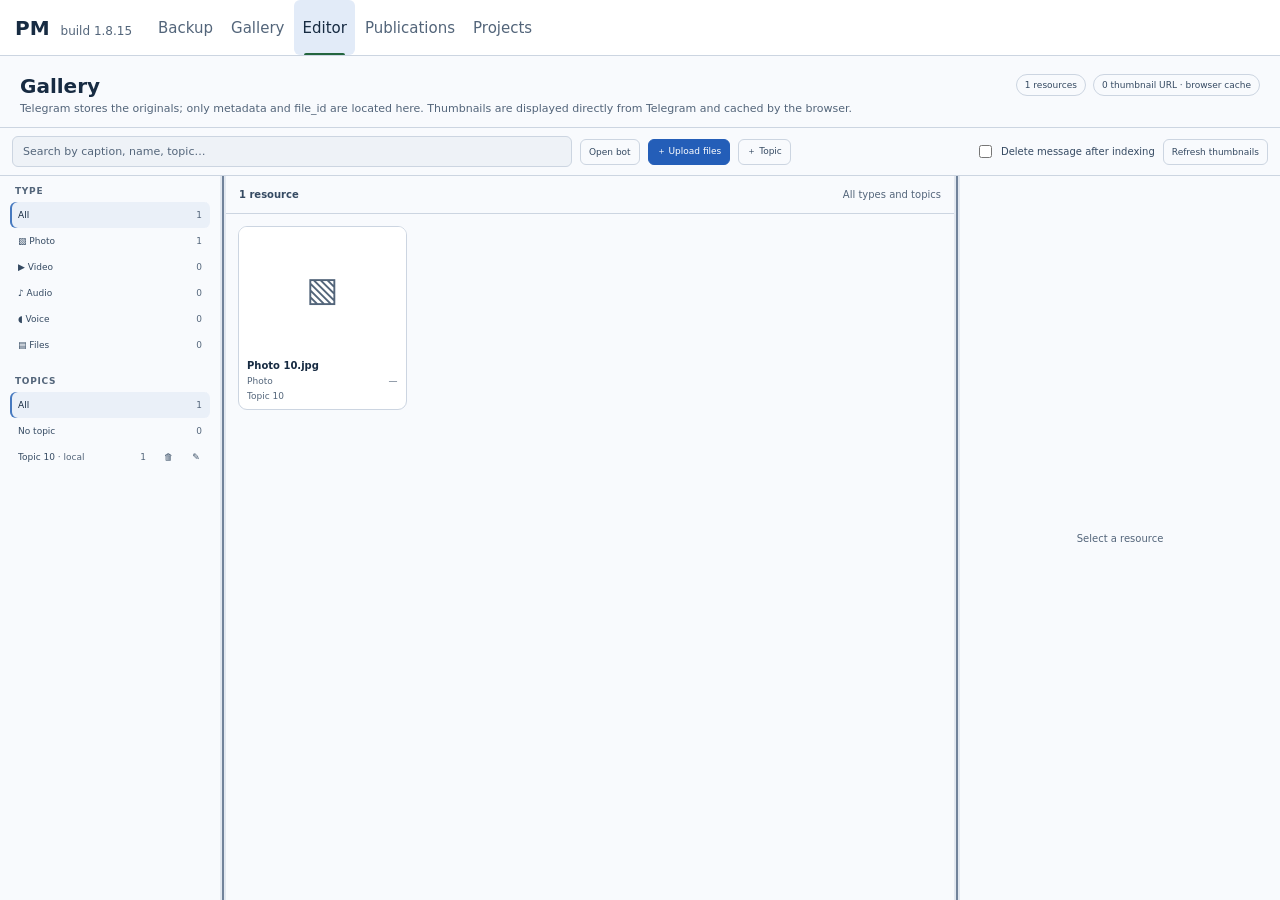
==== commit 7267ab12: "Release 1.8.15 editor and publication updates" ====
--- a/tests/gallery_topic_delete_browser_smoke.html
+++ b/tests/gallery_topic_delete_browser_smoke.html
@@ -199,7 +199,7 @@
     for (const node of document.querySelectorAll("button, .button-link")) {
       const css = getComputedStyle(node);
       const expectedFontSize = node.classList.contains("top-tab")
-        ? (innerWidth <= 1180 ? "12px" : "13px")
+        ? (innerWidth <= 1180 ? "14px" : "15px")
         : node.classList.contains("settings-section-button") ? "12px" : "9px";
       const sizing = {
         minHeight: css.minHeight,
--- a/style.css
+++ b/style.css
@@ -1,7 +1,7 @@
 /* Ordered stylesheet entry point. Keep imports in cascade order. */
-@import url("./styles/base.css?v=1.8.6.1");
-@import url("./styles/shell.css?v=1.8.6.1");
-@import url("./styles/gallery.css?v=1.8.6.1");
-@import url("./styles/editor.css?v=1.8.6.1");
-@import url("./styles/projects.css?v=1.8.6.1");
-@import url("./styles/controls.css?v=1.8.6.1");
+@import url("./styles/base.css?v=1.8.15");
+@import url("./styles/shell.css?v=1.8.15");
+@import url("./styles/gallery.css?v=1.8.15");
+@import url("./styles/editor.css?v=1.8.15");
+@import url("./styles/projects.css?v=1.8.15");
+@import url("./styles/controls.css?v=1.8.15");
